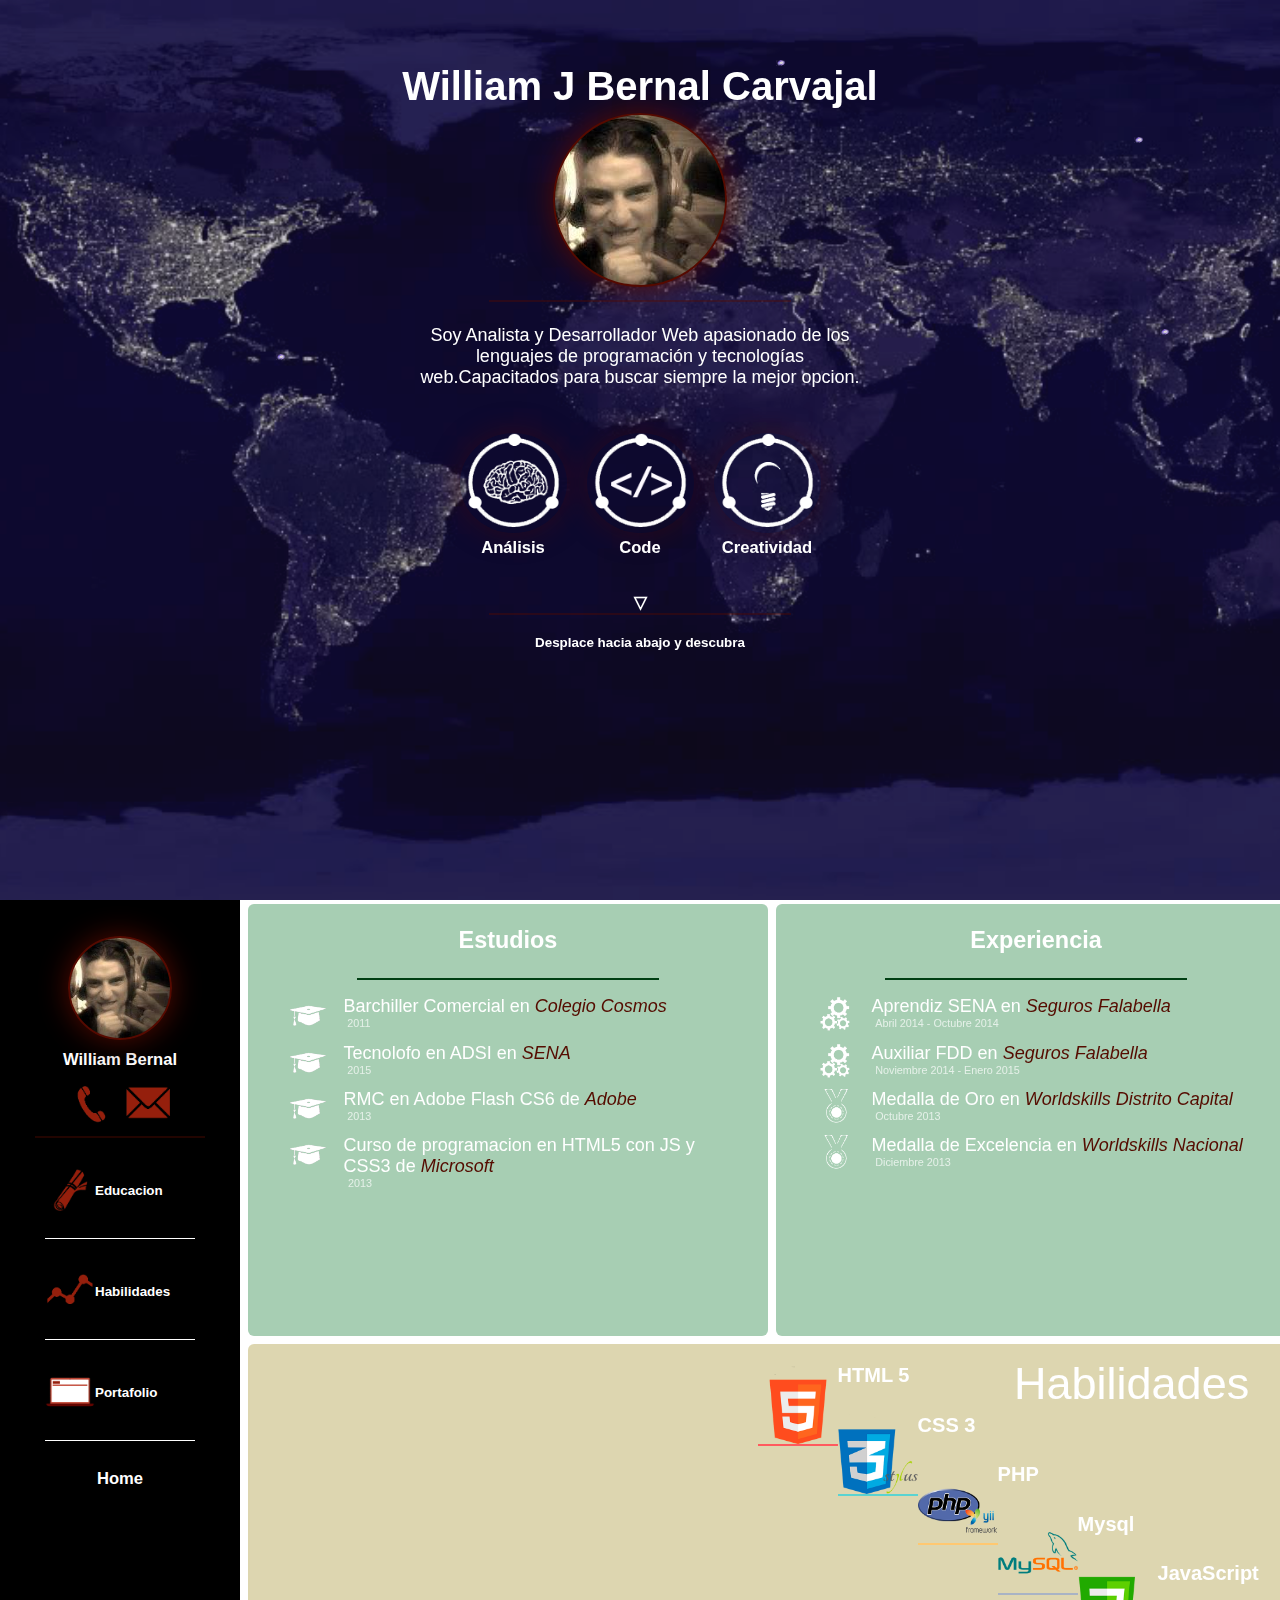
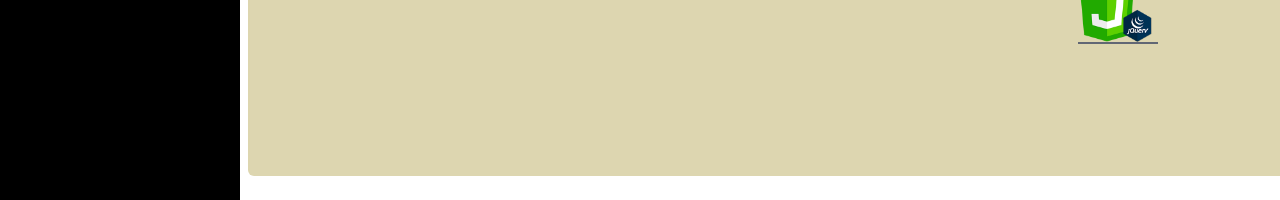
==== index.html @ 77c3a0f3 "correcion" ====
<!doctype html>
<html>
<head>
	<meta charset="utf-8" />
	<title>William J Bernal Carvajal</title>
	<link rel="stylesheet" type="text/css" href="css/stilos.css">
	<script src="http://ajax.googleapis.com/ajax/libs/jquery/1.7.1/jquery.min.js"></script>
	<script src="js/jquery.mousewheel.js"></script>
	<script src="js/jsScroll.js"></script>
	<script src="js/graficas.js"></script>
	
</head>
<body>
	<section class="contenedor">
		<div class="fondoLobby">
			<div class="estrella" style="top: 10%; left: 85%;"></div>
			<div class="estrella" style="top: 23%; left: 18%;"></div>
			<div class="estrella" style="top: -31%; left: 2%;"></div>
			<div class="estrella" style="top: -2%; left: 87%;"></div>
			<div class="estrella" style="top: -43%; left: 57%;"></div>
			<div class="poritos p1"></div>
			<div class="poritos p2"></div>
			<div class="poritos p3"></div>
			<div class="poritos p4"></div>
		</div>
		<div class="contenedorHijo">
			<header>
				<h1>William J Bernal Carvajal</h1>

			</header>
			<section class="lobby">
				<figure class="contenedorImgPersonal" title="Hola!!!"></figure>
				<hr></hr>
				<article class="lema">
					<p>Soy Analista y Desarrollador Web apasionado de los lenguajes de programación y tecnologías web.Capacitados para buscar siempre la mejor opcion. </p>
					<div class="habilities">
						<figure class="imgAnalis imgh" title="Análisis">
							<img src="img/circulo.png">
							<h5>Análisis</h5>
						</figure>

						<figure class="imgCode imgh" title="Code">
							<img src="img/circulo.png">
							<h5>Code</h5>
						</figure>

						<figure class="imgCrear imgh" title="Creatividad">
							<img src="img/circulo.png">
							<h5>Creatividad</h5>
						</figure>
					</div>
				</article>
				<div class="scrollBoton">
					<h5>▽</h5>
					<hr></hr>
					<h6>Desplace hacia abajo y descubra</h6>
				</div>
			</section>
		</div>	
	</section>
	<section class="contenido">
		<div class="scrollx">
			<nav class="menu">
				<div class="imgHome">
					<figure class="imgPerfilHome"></figure>
					<h5>William Bernal</h5>
					<div class="contacto">
						<a class="telefono" title="+57 319 308 1019" href="tel:+573193081019"></a>
						<a class="mail" title="willtf.wb@gmail.com" href="mailto:willtf.wb@gmail.com"></a>
					</div>
				</div>
				<hr></hr>
				<div class="link">
					<div class="links educacion">
						<figure class="imgLinks imgEdu"></figure>
						<h6> Educacion</h6>
					</div>
					<div class="links habilidades">
						<figure class="imgLinks imgHabi"></figure>
						<h6> Habilidades</h6>
					</div>
					<div class="links portafolio">
						<figure class="imgLinks imgPorta"></figure>
						<h6> Portafolio</h6>
					</div>
					<h5 class="Home">Home</h5>
				</div>
				
			</nav>
			<div class="estudios est">
				<h3>Estudios</h3>
				<hr></hr>
				<div class="bach">
					<div class="icon"></div>
					<div class="descripcion">Barchiller Comercial en <span>Colegio Cosmos</span></div><div class="año">2011</div>
				</div>
				<div class="bach">
					<div class="icon"></div>
					<div class="descripcion">Tecnolofo en <label title="Analisis y Desarrollo en Sistemas de Informacion">ADSI </label>en <span>SENA</span></div><div class="año">2015</div>
				</div>
				<div class="bach">
					<div class="icon"></div>
					<div class="descripcion"><label title="Rich Media Communication">RMC </label>en Adobe Flash CS6 de <span>Adobe</span></div><div class="año">2013</div>
				</div>
				<div class="bach">
					<div class="icon"></div>
					<div class="descripcion">Curso de programacion en HTML5 con JS y CSS3 de <span>Microsoft</span><div style="opacity:.7;
	margin-left: 0.4em;font-size: .6em;">2013</div></div>
				</div>
			</div>
			<div class="experiencia est">
				<h3>Experiencia</h3>
				<hr></hr>
				<div class="bach">
					<div class="iconT"></div>
					<div class="descripcion">Aprendiz SENA en <span>Seguros Falabella</span></div><div class="año">Abril 2014 - Octubre 2014 </div>
				</div>
				<div class="bach">
					<div class="iconT"></div>
					<div class="descripcion">Auxiliar FDD en <span>Seguros Falabella</span></div><div class="año">Noviembre 2014 - Enero 2015</div>
				</div>
				<div class="bach">
					<div class="iconM"></div>
					<div class="descripcion">Medalla de Oro en <span>Worldskills Distrito Capital</span></div><div class="año">Octubre 2013</div>
				</div>
				<div class="bach">
					<div class="iconM"></div>
					<div class="descripcion">Medalla de Excelencia en <span>Worldskills Nacional</span></div><div class="año">Diciembre 2013</div>
				</div>
			</div>

			<div class="habi">

				<canvas id="canvas" height="300" width="300" style="margin-top: 0.7em; margin-left: 10%; margin-right: 10%;"></canvas>
				<div class="lenguajes">
					<div class="titulo">Habilidades</div>
						<figure class="imgLeng html"></figure><h4 class="h4html">HTML 5 </h4>
						<figure class="imgLeng css"></figure><h4>CSS 3 </h4>
						<figure class="imgLeng php"></figure><h4>PHP </h4>
						<figure class="imgLeng mysql"></figure><h4>Mysql </h4>
						<figure class="imgLeng js"></figure><h4>JavaScript </h4>
				</div>
			</div>
			
		</div>
	</section>
</body>
</html>
---- css/stilos.css ----
body,html{margin:0;color:#fff;font-family:'Roboto',sans-serif;font-size:20px;width:100%;height:100%;font-style:inherit}header{position:relative;z-index:2;margin-left:15%;margin-right:15%;margin-top:5%;width:70%;display:inline-block;text-align:center}hr{width:300px;margin:0 auto;border:1px solid rgba(85,10,0,0.4)}header h1{margin:0;margin-bottom:.5%}.est{position:relative;width:26em;height:48%;margin:.2em;background:rgba(79,157,103,0.5);-webkit-border-radius:6px;border-radius:6px;float:left;text-align:center;}.est hr{border:1px solid #003f13;margin-bottom:.3em}.icon{width:2em;height:2em;position:relative;float:left;background-image:url("../img/sombrero.png");background-repeat:no-repeat;background-position:center center;-webkit-background-size:cover;-moz-background-size:cover;background-size:cover}.iconT{width:2em;height:2em;position:relative;float:left;background-image:url("../img/tuercas.png");background-repeat:no-repeat;background-position:center center;-webkit-background-size:cover;-moz-background-size:cover;background-size:cover}.iconM{width:2em;height:2em;position:relative;float:left;background-image:url("../img/medalla.png");background-repeat:no-repeat;background-position:center center;-webkit-background-size:cover;-moz-background-size:cover;background-size:cover}.bach{height:2em;margin-left:8%;margin-right:8%;margin-top:2%;width:84%;position:relative;float:left;font-size:.9em}.descripcion{text-align:left;margin-left:3em;}.descripcion fo,.descripcion span{color:#550c00;font-style:italic}.año{opacity:.7;-ms-filter:"progid:DXImageTransform.Microsoft.Alpha(Opacity=70)";filter:alpha(opacity=70);font-size:.6em;position:relative;float:left;margin-left:2em}.habi{position:relative;width:52.4em;height:48%;margin:.2em;background:rgba(170,153,57,0.4);-webkit-border-radius:6px;border-radius:6px;float:left;}.habi canvas{position:relative;float:left}.imgLeng{margin:0;width:4em;height:4em;position:relative;float:left}.titulo{margin-top:.3em;height:56px;width:300px;position:relative;float:right;text-align:center;font-size:45px}transform rotate(-90deg){letter-spacing:0;text-align:center}.html{background-image:url("../img/HTML5.png");background-repeat:no-repeat;background-position:center center;-webkit-background-size:cover;-moz-background-size:cover;background-size:cover;border-bottom:2px solid #ff5a5e;margin-top:1em}.css{background-image:url("../img/css.png");background-repeat:no-repeat;background-position:center center;-webkit-background-size:cover;-moz-background-size:cover;background-size:cover;border-bottom:2px solid #5ad3d1}.js{background-image:url("../img/js.png");background-repeat:no-repeat;background-position:center center;-webkit-background-size:cover;-moz-background-size:cover;background-size:cover;border-bottom:2px solid #616774}.php{background-image:url("../img/php.png");background-repeat:no-repeat;background-position:center center;-webkit-background-size:cover;-moz-background-size:cover;background-size:cover;border-bottom:2px solid #ffc870}.mysql{background-image:url("../img/Mysql.png");background-repeat:no-repeat;background-position:center center;-webkit-background-size:cover;-moz-background-size:cover;background-size:cover;border-bottom:2px solid #a8b3c5}.lenguajes{width:50%;height:100%;position:relative;float:left}.h4html{margin-top:1em}.contenedor{height:100%}.contenido{position:absolute;width:100%;height:100%;overflow-x:scroll;overflow-y:hidden}.contenedorHijo{position:relative;width:100%;height:100%;background:rgba(67,47,117,0.2)}.contenedorImgPersonal:hover{-webkit-animation-name:animImgPerfil;-moz-animation-name:animImgPerfil;-o-animation-name:animImgPerfil;-ms-animation-name:animImgPerfil;animation-name:animImgPerfil;-webkit-animation-duration:.75s;-moz-animation-duration:.75s;-o-animation-duration:.75s;-ms-animation-duration:.75s;animation-duration:.75s;-webkit-animation-timing-function:linear;-moz-animation-timing-function:linear;-o-animation-timing-function:linear;-ms-animation-timing-function:linear;animation-timing-function:linear;-webkit-animation-iteration-count:1;-moz-animation-iteration-count:1;-o-animation-iteration-count:1;-ms-animation-iteration-count:1;animation-iteration-count:1}.contenedorImgPersonal{width:170px;height:170px;margin:0 auto;margin-bottom:1%;border:2px solid #550a00;-webkit-border-radius:50%;border-radius:50%;-webkit-box-shadow:0 0 30px #550a00;box-shadow:0 0 30px #550a00;background-image:url("../img/imgper.jpg")}.contacto{margin-left:20%;margin-right:20%;margin-top:.4em;height:2.5em;text-align:center}.telefono{width:2.5em;height:2.5em;margin:0;display:inline-block;background-image:url("../img/telefono2.png");background-repeat:no-repeat;background-position:center center;-webkit-background-size:cover;-moz-background-size:cover;background-size:cover;-webkit-transition:background-image 3s;-moz-transition:background-image 3s;-o-transition:background-image 3s;-ms-transition:background-image 3s;transition:background-image 3s;}.telefono:hover{cursor:pointer;background-image:url("../img/telefono3.png")}.mail{width:2.5em;height:2.5em;margin:0;display:inline-block;background-image:url("../img/correo2.png");background-repeat:no-repeat;background-position:center center;-webkit-background-size:cover;-moz-background-size:cover;background-size:cover;-webkit-transition:background-image 3s;-moz-transition:background-image 3s;-o-transition:background-image 3s;-ms-transition:background-image 3s;transition:background-image 3s;}.mail:hover{cursor:pointer;background-image:url("../img/correo.png")}.lema{width:90%;margin:0 auto;}.lema p{width:40%;margin:0 auto;margin-top:2%;text-align:center;font-size:.9em}.lobby{z-index:1;position:relative;height:84%;width:100%}.link{width:100%;position:relative;height:15em}.links{width:7.5em;margin:0 auto;height:5em;border-bottom:1px solid;-webkit-transition:all 0.16s;-moz-transition:all 0.16s;-o-transition:all 0.16s;-ms-transition:all 0.16s;transition:all 0.16s;}.links:hover{cursor:pointer}.links h6{margin:0;width:100px;margin-top:3.35em;position:relative;float:left}.imgLinks{margin:0;margin-top:1.35em;width:2.5em;height:2.5em;position:relative;float:left;-webkit-transition:all 2s;-moz-transition:all 2s;-o-transition:all 2s;-ms-transition:all 2s;transition:all 2s}.educacion:hover{-webkit-transform:scale(1.1) rotate(4deg);-moz-transform:scale(1.1) rotate(4deg);-o-transform:scale(1.1) rotate(4deg);-ms-transform:scale(1.1) rotate(4deg);transform:scale(1.1) rotate(4deg);border-bottom:1px solid #550a00;}.educacion:hover .imgEdu{background-image:url("../img/diploma.png")}.habilidades:hover{-webkit-transform:scale(1.1) rotate(4deg);-moz-transform:scale(1.1) rotate(4deg);-o-transform:scale(1.1) rotate(4deg);-ms-transform:scale(1.1) rotate(4deg);transform:scale(1.1) rotate(4deg);border-bottom:1px solid #550a00;}.habilidades:hover .imgHabi{background-image:url("../img/habilidad.png")}.portafolio:hover{border-bottom:1px solid #550a00;}.portafolio:hover .imgPorta{-webkit-animation-name:aminationPorta;-moz-animation-name:aminationPorta;-o-animation-name:aminationPorta;-ms-animation-name:aminationPorta;animation-name:aminationPorta;-webkit-animation-duration:2s;-moz-animation-duration:2s;-o-animation-duration:2s;-ms-animation-duration:2s;animation-duration:2s;-webkit-animation-timing-function:linear;-moz-animation-timing-function:linear;-o-animation-timing-function:linear;-ms-animation-timing-function:linear;animation-timing-function:linear;-webkit-animation-iteration-count:infinite;-moz-animation-iteration-count:infinite;-o-animation-iteration-count:infinite;-ms-animation-iteration-count:infinite;animation-iteration-count:infinite}.imgEdu{background-image:url("../img/diploma2.png");background-repeat:no-repeat;background-position:center center;-webkit-background-size:cover;-moz-background-size:cover;background-size:cover}.imgHabi{background-image:url("../img/habilidad2.png");background-repeat:no-repeat;background-position:center center;-webkit-background-size:cover;-moz-background-size:cover;background-size:cover}.imgPorta{background-image:url("../img/portafolio1.png");background-repeat:no-repeat;background-position:center center;-webkit-background-size:cover;-moz-background-size:cover;background-size:cover}.fondoLobby{width:100%;height:100%;position:fixed;background-image:url("../img/fondo4.jpg");background-repeat:no-repeat;background-position:center center;-webkit-background-size:cover;-moz-background-size:cover;background-size:cover;background-attachment:fixed}.imgh{width:107px;height:100px;position:relative;float:left;margin:10px;-webkit-border-radius:50%;border-radius:50%;-webkit-box-shadow:0 0 30px rgba(85,10,0,0.4);box-shadow:0 0 30px rgba(85,10,0,0.4);}.imgh img{width:100%;height:100%;}.imgh img:hover{-webkit-animation-name:amination;-moz-animation-name:amination;-o-animation-name:amination;-ms-animation-name:amination;animation-name:amination;-webkit-animation-duration:3s;-moz-animation-duration:3s;-o-animation-duration:3s;-ms-animation-duration:3s;animation-duration:3s;-webkit-animation-timing-function:linear;-moz-animation-timing-function:linear;-o-animation-timing-function:linear;-ms-animation-timing-function:linear;animation-timing-function:linear;-webkit-animation-iteration-count:infinite;-moz-animation-iteration-count:infinite;-o-animation-iteration-count:infinite;-ms-animation-iteration-count:infinite;animation-iteration-count:infinite}.imgh h5{margin:0;text-align:center}.imgAnalis{background-image:url("../img/habiAnalisis.png");background-repeat:no-repeat;background-position:center center;-webkit-background-size:cover;-moz-background-size:cover;background-size:cover}.imgCode{background-image:url("../img/habiCode.png");background-repeat:no-repeat;background-position:center center;-webkit-background-size:cover;-moz-background-size:cover;background-size:cover}.imgCrear{background-image:url("../img/habiCrea.png");background-repeat:no-repeat;background-position:center center;-webkit-background-size:cover;-moz-background-size:cover;background-size:cover}.scrollBoton{margin-top:2em;text-align:center;height:4em;}.scrollBoton h5{margin:0 auto;}.scrollBoton h5:hover{-webkit-animation-name:animaScrollFle;-moz-animation-name:animaScrollFle;-o-animation-name:animaScrollFle;-ms-animation-name:animaScrollFle;animation-name:animaScrollFle;-webkit-animation-duration:2s;-moz-animation-duration:2s;-o-animation-duration:2s;-ms-animation-duration:2s;animation-duration:2s;-webkit-animation-timing-function:linear;-moz-animation-timing-function:linear;-o-animation-timing-function:linear;-ms-animation-timing-function:linear;animation-timing-function:linear;-webkit-animation-iteration-count:1;-moz-animation-iteration-count:1;-o-animation-iteration-count:1;-ms-animation-iteration-count:1;animation-iteration-count:1}.scrollBoton h6{margin:0;margin-top:20px}.scrollBoton:hover{cursor:pointer}.habilities{width:381px;height:6.5em;margin:0 auto;margin-top:3%}.estrella{width:100px;height:100px;background-image:url("../img/estrella.png");background-repeat:no-repeat;background-position:center center;-webkit-background-size:cover;-moz-background-size:cover;background-size:cover;-webkit-animation-name:imaEstre;-moz-animation-name:imaEstre;-o-animation-name:imaEstre;-ms-animation-name:imaEstre;animation-name:imaEstre;-webkit-animation-duration:5s;-moz-animation-duration:5s;-o-animation-duration:5s;-ms-animation-duration:5s;animation-duration:5s;-webkit-animation-timing-function:linear;-moz-animation-timing-function:linear;-o-animation-timing-function:linear;-ms-animation-timing-function:linear;animation-timing-function:linear;-webkit-animation-iteration-count:infinite;-moz-animation-iteration-count:infinite;-o-animation-iteration-count:infinite;-ms-animation-iteration-count:infinite;animation-iteration-count:infinite;position:relative}.poritos{width:10px;height:10px;top:-66%;left:10%;background-image:url("../img/poritos.png");background-repeat:no-repeat;background-position:center center;-webkit-background-size:cover;-moz-background-size:cover;background-size:cover;position:relative;opacity:.5;-ms-filter:"progid:DXImageTransform.Microsoft.Alpha(Opacity=50)";filter:alpha(opacity=50)}.p1{-webkit-animation-name:poro1;-moz-animation-name:poro1;-o-animation-name:poro1;-ms-animation-name:poro1;animation-name:poro1;-webkit-animation-duration:50s;-moz-animation-duration:50s;-o-animation-duration:50s;-ms-animation-duration:50s;animation-duration:50s;-webkit-animation-timing-function:linear;-moz-animation-timing-function:linear;-o-animation-timing-function:linear;-ms-animation-timing-function:linear;animation-timing-function:linear;-webkit-animation-iteration-count:infinite;-moz-animation-iteration-count:infinite;-o-animation-iteration-count:infinite;-ms-animation-iteration-count:infinite;animation-iteration-count:infinite}.p2{-webkit-animation-name:poro2;-moz-animation-name:poro2;-o-animation-name:poro2;-ms-animation-name:poro2;animation-name:poro2;-webkit-animation-duration:50s;-moz-animation-duration:50s;-o-animation-duration:50s;-ms-animation-duration:50s;animation-duration:50s;-webkit-animation-timing-function:linear;-moz-animation-timing-function:linear;-o-animation-timing-function:linear;-ms-animation-timing-function:linear;animation-timing-function:linear;-webkit-animation-iteration-count:infinite;-moz-animation-iteration-count:infinite;-o-animation-iteration-count:infinite;-ms-animation-iteration-count:infinite;animation-iteration-count:infinite}.p3{-webkit-animation-name:poro3;-moz-animation-name:poro3;-o-animation-name:poro3;-ms-animation-name:poro3;animation-name:poro3;-webkit-animation-duration:50s;-moz-animation-duration:50s;-o-animation-duration:50s;-ms-animation-duration:50s;animation-duration:50s;-webkit-animation-timing-function:linear;-moz-animation-timing-function:linear;-o-animation-timing-function:linear;-ms-animation-timing-function:linear;animation-timing-function:linear;-webkit-animation-iteration-count:infinite;-moz-animation-iteration-count:infinite;-o-animation-iteration-count:infinite;-ms-animation-iteration-count:infinite;animation-iteration-count:infinite}.p4{-webkit-animation-name:poro4;-moz-animation-name:poro4;-o-animation-name:poro4;-ms-animation-name:poro4;animation-name:poro4;-webkit-animation-duration:50s;-moz-animation-duration:50s;-o-animation-duration:50s;-ms-animation-duration:50s;animation-duration:50s;-webkit-animation-timing-function:linear;-moz-animation-timing-function:linear;-o-animation-timing-function:linear;-ms-animation-timing-function:linear;animation-timing-function:linear;-webkit-animation-iteration-count:infinite;-moz-animation-iteration-count:infinite;-o-animation-iteration-count:infinite;-ms-animation-iteration-count:infinite;animation-iteration-count:infinite}.scrollx{width:1870px;height:100%}.contenido::-webkit-scrollbar{height:5px}::-webkit-scrollbar{width:5px;background-color:#f5f5f5}::-webkit-scrollbar-track{-webkit-box-shadow:inset 0 0 6px rgba(0,0,0,0.3);box-shadow:inset 0 0 6px rgba(0,0,0,0.3);-webkit-border-radius:10px;border-radius:10px;background-color:none}::-webkit-scrollbar-thumb{-webkit-border-radius:10px;border-radius:10px;-webkit-box-shadow:inset 0 0 6px rgba(0,0,0,0.3);box-shadow:inset 0 0 6px rgba(0,0,0,0.3);background-color:#808080}.menu{position:relative;float:left;width:12em;height:100%;background:#000;margin-right:.2em;}.menu hr{width:70%}.Home{text-align:center;bottom:0;}.Home:hover{cursor:pointer}.imgHome{margin:0 auto;text-align:center;width:100%;height:10em;position:relative;}.imgHome h5{margin:0;margin-top:4%}.imgPerfilHome{width:100px;height:100px;margin:0 auto;margin-bottom:1%;border:2px solid #550a00;-webkit-border-radius:50%;border-radius:50%;-webkit-box-shadow:0 0 30px #550a00;box-shadow:0 0 30px #550a00;background-image:url("../img/imgper.jpg");background-repeat:no-repeat;background-position:center center;-webkit-background-size:cover;-moz-background-size:cover;background-size:cover;margin-top:15%;position:relative;}.imgPerfilHome:hover{-webkit-animation-name:animImgPerfil;-moz-animation-name:animImgPerfil;-o-animation-name:animImgPerfil;-ms-animation-name:animImgPerfil;animation-name:animImgPerfil;-webkit-animation-duration:.75s;-moz-animation-duration:.75s;-o-animation-duration:.75s;-ms-animation-duration:.75s;animation-duration:.75s;-webkit-animation-timing-function:linear;-moz-animation-timing-function:linear;-o-animation-timing-function:linear;-ms-animation-timing-function:linear;animation-timing-function:linear;-webkit-animation-iteration-count:1;-moz-animation-iteration-count:1;-o-animation-iteration-count:1;-ms-animation-iteration-count:1;animation-iteration-count:1}@-moz-keyframes aminationPorta{0%{background-image:url("../img/portafolio1.png")}25%{background-image:url("../img/portafolio2.png")}50%{background-image:url("../img/portafolio3.png")}75%{background-image:url("../img/portafolio4.png")}100%{background-image:url("../img/portafolio1.png")}}@-webkit-keyframes aminationPorta{0%{background-image:url("../img/portafolio1.png")}25%{background-image:url("../img/portafolio2.png")}50%{background-image:url("../img/portafolio3.png")}75%{background-image:url("../img/portafolio4.png")}100%{background-image:url("../img/portafolio1.png")}}@-o-keyframes aminationPorta{0%{background-image:url("../img/portafolio1.png")}25%{background-image:url("../img/portafolio2.png")}50%{background-image:url("../img/portafolio3.png")}75%{background-image:url("../img/portafolio4.png")}100%{background-image:url("../img/portafolio1.png")}}@keyframes aminationPorta{0%{background-image:url("../img/portafolio1.png")}25%{background-image:url("../img/portafolio2.png")}50%{background-image:url("../img/portafolio3.png")}75%{background-image:url("../img/portafolio4.png")}100%{background-image:url("../img/portafolio1.png")}}@-moz-keyframes animaScrollFle{10%{-webkit-transform:translateY(3px) rotate(2deg);-moz-transform:translateY(3px) rotate(2deg);-o-transform:translateY(3px) rotate(2deg);-ms-transform:translateY(3px) rotate(2deg);transform:translateY(3px) rotate(2deg)}20%{-webkit-transform:translateY(-3px) rotate(-2deg);-moz-transform:translateY(-3px) rotate(-2deg);-o-transform:translateY(-3px) rotate(-2deg);-ms-transform:translateY(-3px) rotate(-2deg);transform:translateY(-3px) rotate(-2deg)}30%{-webkit-transform:translateY(3px) rotate(2deg);-moz-transform:translateY(3px) rotate(2deg);-o-transform:translateY(3px) rotate(2deg);-ms-transform:translateY(3px) rotate(2deg);transform:translateY(3px) rotate(2deg)}40%{-webkit-transform:translateY(-3px) rotate(-2deg);-moz-transform:translateY(-3px) rotate(-2deg);-o-transform:translateY(-3px) rotate(-2deg);-ms-transform:translateY(-3px) rotate(-2deg);transform:translateY(-3px) rotate(-2deg)}50%{-webkit-transform:translateY(2px) rotate(1deg);-moz-transform:translateY(2px) rotate(1deg);-o-transform:translateY(2px) rotate(1deg);-ms-transform:translateY(2px) rotate(1deg);transform:translateY(2px) rotate(1deg)}60%{-webkit-transform:translateY(-2px) rotate(-1deg);-moz-transform:translateY(-2px) rotate(-1deg);-o-transform:translateY(-2px) rotate(-1deg);-ms-transform:translateY(-2px) rotate(-1deg);transform:translateY(-2px) rotate(-1deg)}70%{-webkit-transform:translateY(2px) rotate(1deg);-moz-transform:translateY(2px) rotate(1deg);-o-transform:translateY(2px) rotate(1deg);-ms-transform:translateY(2px) rotate(1deg);transform:translateY(2px) rotate(1deg)}80%{-webkit-transform:translateY(-2px) rotate(-1deg);-moz-transform:translateY(-2px) rotate(-1deg);-o-transform:translateY(-2px) rotate(-1deg);-ms-transform:translateY(-2px) rotate(-1deg);transform:translateY(-2px) rotate(-1deg)}90%{-webkit-transform:translateY(1px) rotate(0);-moz-transform:translateY(1px) rotate(0);-o-transform:translateY(1px) rotate(0);-ms-transform:translateY(1px) rotate(0);transform:translateY(1px) rotate(0)}100%{-webkit-transform:translateY(-1px) rotate(0);-moz-transform:translateY(-1px) rotate(0);-o-transform:translateY(-1px) rotate(0);-ms-transform:translateY(-1px) rotate(0);transform:translateY(-1px) rotate(0)}}@-webkit-keyframes animaScrollFle{10%{-webkit-transform:translateY(3px) rotate(2deg);-moz-transform:translateY(3px) rotate(2deg);-o-transform:translateY(3px) rotate(2deg);-ms-transform:translateY(3px) rotate(2deg);transform:translateY(3px) rotate(2deg)}20%{-webkit-transform:translateY(-3px) rotate(-2deg);-moz-transform:translateY(-3px) rotate(-2deg);-o-transform:translateY(-3px) rotate(-2deg);-ms-transform:translateY(-3px) rotate(-2deg);transform:translateY(-3px) rotate(-2deg)}30%{-webkit-transform:translateY(3px) rotate(2deg);-moz-transform:translateY(3px) rotate(2deg);-o-transform:translateY(3px) rotate(2deg);-ms-transform:translateY(3px) rotate(2deg);transform:translateY(3px) rotate(2deg)}40%{-webkit-transform:translateY(-3px) rotate(-2deg);-moz-transform:translateY(-3px) rotate(-2deg);-o-transform:translateY(-3px) rotate(-2deg);-ms-transform:translateY(-3px) rotate(-2deg);transform:translateY(-3px) rotate(-2deg)}50%{-webkit-transform:translateY(2px) rotate(1deg);-moz-transform:translateY(2px) rotate(1deg);-o-transform:translateY(2px) rotate(1deg);-ms-transform:translateY(2px) rotate(1deg);transform:translateY(2px) rotate(1deg)}60%{-webkit-transform:translateY(-2px) rotate(-1deg);-moz-transform:translateY(-2px) rotate(-1deg);-o-transform:translateY(-2px) rotate(-1deg);-ms-transform:translateY(-2px) rotate(-1deg);transform:translateY(-2px) rotate(-1deg)}70%{-webkit-transform:translateY(2px) rotate(1deg);-moz-transform:translateY(2px) rotate(1deg);-o-transform:translateY(2px) rotate(1deg);-ms-transform:translateY(2px) rotate(1deg);transform:translateY(2px) rotate(1deg)}80%{-webkit-transform:translateY(-2px) rotate(-1deg);-moz-transform:translateY(-2px) rotate(-1deg);-o-transform:translateY(-2px) rotate(-1deg);-ms-transform:translateY(-2px) rotate(-1deg);transform:translateY(-2px) rotate(-1deg)}90%{-webkit-transform:translateY(1px) rotate(0);-moz-transform:translateY(1px) rotate(0);-o-transform:translateY(1px) rotate(0);-ms-transform:translateY(1px) rotate(0);transform:translateY(1px) rotate(0)}100%{-webkit-transform:translateY(-1px) rotate(0);-moz-transform:translateY(-1px) rotate(0);-o-transform:translateY(-1px) rotate(0);-ms-transform:translateY(-1px) rotate(0);transform:translateY(-1px) rotate(0)}}@-o-keyframes animaScrollFle{10%{-webkit-transform:translateY(3px) rotate(2deg);-moz-transform:translateY(3px) rotate(2deg);-o-transform:translateY(3px) rotate(2deg);-ms-transform:translateY(3px) rotate(2deg);transform:translateY(3px) rotate(2deg)}20%{-webkit-transform:translateY(-3px) rotate(-2deg);-moz-transform:translateY(-3px) rotate(-2deg);-o-transform:translateY(-3px) rotate(-2deg);-ms-transform:translateY(-3px) rotate(-2deg);transform:translateY(-3px) rotate(-2deg)}30%{-webkit-transform:translateY(3px) rotate(2deg);-moz-transform:translateY(3px) rotate(2deg);-o-transform:translateY(3px) rotate(2deg);-ms-transform:translateY(3px) rotate(2deg);transform:translateY(3px) rotate(2deg)}40%{-webkit-transform:translateY(-3px) rotate(-2deg);-moz-transform:translateY(-3px) rotate(-2deg);-o-transform:translateY(-3px) rotate(-2deg);-ms-transform:translateY(-3px) rotate(-2deg);transform:translateY(-3px) rotate(-2deg)}50%{-webkit-transform:translateY(2px) rotate(1deg);-moz-transform:translateY(2px) rotate(1deg);-o-transform:translateY(2px) rotate(1deg);-ms-transform:translateY(2px) rotate(1deg);transform:translateY(2px) rotate(1deg)}60%{-webkit-transform:translateY(-2px) rotate(-1deg);-moz-transform:translateY(-2px) rotate(-1deg);-o-transform:translateY(-2px) rotate(-1deg);-ms-transform:translateY(-2px) rotate(-1deg);transform:translateY(-2px) rotate(-1deg)}70%{-webkit-transform:translateY(2px) rotate(1deg);-moz-transform:translateY(2px) rotate(1deg);-o-transform:translateY(2px) rotate(1deg);-ms-transform:translateY(2px) rotate(1deg);transform:translateY(2px) rotate(1deg)}80%{-webkit-transform:translateY(-2px) rotate(-1deg);-moz-transform:translateY(-2px) rotate(-1deg);-o-transform:translateY(-2px) rotate(-1deg);-ms-transform:translateY(-2px) rotate(-1deg);transform:translateY(-2px) rotate(-1deg)}90%{-webkit-transform:translateY(1px) rotate(0);-moz-transform:translateY(1px) rotate(0);-o-transform:translateY(1px) rotate(0);-ms-transform:translateY(1px) rotate(0);transform:translateY(1px) rotate(0)}100%{-webkit-transform:translateY(-1px) rotate(0);-moz-transform:translateY(-1px) rotate(0);-o-transform:translateY(-1px) rotate(0);-ms-transform:translateY(-1px) rotate(0);transform:translateY(-1px) rotate(0)}}@keyframes animaScrollFle{10%{-webkit-transform:translateY(3px) rotate(2deg);-moz-transform:translateY(3px) rotate(2deg);-o-transform:translateY(3px) rotate(2deg);-ms-transform:translateY(3px) rotate(2deg);transform:translateY(3px) rotate(2deg)}20%{-webkit-transform:translateY(-3px) rotate(-2deg);-moz-transform:translateY(-3px) rotate(-2deg);-o-transform:translateY(-3px) rotate(-2deg);-ms-transform:translateY(-3px) rotate(-2deg);transform:translateY(-3px) rotate(-2deg)}30%{-webkit-transform:translateY(3px) rotate(2deg);-moz-transform:translateY(3px) rotate(2deg);-o-transform:translateY(3px) rotate(2deg);-ms-transform:translateY(3px) rotate(2deg);transform:translateY(3px) rotate(2deg)}40%{-webkit-transform:translateY(-3px) rotate(-2deg);-moz-transform:translateY(-3px) rotate(-2deg);-o-transform:translateY(-3px) rotate(-2deg);-ms-transform:translateY(-3px) rotate(-2deg);transform:translateY(-3px) rotate(-2deg)}50%{-webkit-transform:translateY(2px) rotate(1deg);-moz-transform:translateY(2px) rotate(1deg);-o-transform:translateY(2px) rotate(1deg);-ms-transform:translateY(2px) rotate(1deg);transform:translateY(2px) rotate(1deg)}60%{-webkit-transform:translateY(-2px) rotate(-1deg);-moz-transform:translateY(-2px) rotate(-1deg);-o-transform:translateY(-2px) rotate(-1deg);-ms-transform:translateY(-2px) rotate(-1deg);transform:translateY(-2px) rotate(-1deg)}70%{-webkit-transform:translateY(2px) rotate(1deg);-moz-transform:translateY(2px) rotate(1deg);-o-transform:translateY(2px) rotate(1deg);-ms-transform:translateY(2px) rotate(1deg);transform:translateY(2px) rotate(1deg)}80%{-webkit-transform:translateY(-2px) rotate(-1deg);-moz-transform:translateY(-2px) rotate(-1deg);-o-transform:translateY(-2px) rotate(-1deg);-ms-transform:translateY(-2px) rotate(-1deg);transform:translateY(-2px) rotate(-1deg)}90%{-webkit-transform:translateY(1px) rotate(0);-moz-transform:translateY(1px) rotate(0);-o-transform:translateY(1px) rotate(0);-ms-transform:translateY(1px) rotate(0);transform:translateY(1px) rotate(0)}100%{-webkit-transform:translateY(-1px) rotate(0);-moz-transform:translateY(-1px) rotate(0);-o-transform:translateY(-1px) rotate(0);-ms-transform:translateY(-1px) rotate(0);transform:translateY(-1px) rotate(0)}}@-moz-keyframes animImgPerfil{10%{-webkit-transform:translateX(3px) rotate(2deg);-moz-transform:translateX(3px) rotate(2deg);-o-transform:translateX(3px) rotate(2deg);-ms-transform:translateX(3px) rotate(2deg);transform:translateX(3px) rotate(2deg)}20%{-webkit-transform:translateX(-3px) rotate(-2deg);-moz-transform:translateX(-3px) rotate(-2deg);-o-transform:translateX(-3px) rotate(-2deg);-ms-transform:translateX(-3px) rotate(-2deg);transform:translateX(-3px) rotate(-2deg)}30%{-webkit-transform:translateX(3px) rotate(2deg);-moz-transform:translateX(3px) rotate(2deg);-o-transform:translateX(3px) rotate(2deg);-ms-transform:translateX(3px) rotate(2deg);transform:translateX(3px) rotate(2deg)}40%{-webkit-transform:translateX(-3px) rotate(-2deg);-moz-transform:translateX(-3px) rotate(-2deg);-o-transform:translateX(-3px) rotate(-2deg);-ms-transform:translateX(-3px) rotate(-2deg);transform:translateX(-3px) rotate(-2deg)}50%{-webkit-transform:translateX(2px) rotate(1deg);-moz-transform:translateX(2px) rotate(1deg);-o-transform:translateX(2px) rotate(1deg);-ms-transform:translateX(2px) rotate(1deg);transform:translateX(2px) rotate(1deg)}60%{-webkit-transform:translateX(-2px) rotate(-1deg);-moz-transform:translateX(-2px) rotate(-1deg);-o-transform:translateX(-2px) rotate(-1deg);-ms-transform:translateX(-2px) rotate(-1deg);transform:translateX(-2px) rotate(-1deg)}70%{-webkit-transform:translateX(2px) rotate(1deg);-moz-transform:translateX(2px) rotate(1deg);-o-transform:translateX(2px) rotate(1deg);-ms-transform:translateX(2px) rotate(1deg);transform:translateX(2px) rotate(1deg)}80%{-webkit-transform:translateX(-2px) rotate(-1deg);-moz-transform:translateX(-2px) rotate(-1deg);-o-transform:translateX(-2px) rotate(-1deg);-ms-transform:translateX(-2px) rotate(-1deg);transform:translateX(-2px) rotate(-1deg)}90%{-webkit-transform:translateX(1px) rotate(0);-moz-transform:translateX(1px) rotate(0);-o-transform:translateX(1px) rotate(0);-ms-transform:translateX(1px) rotate(0);transform:translateX(1px) rotate(0)}100%{-webkit-transform:translateX(-1px) rotate(0);-moz-transform:translateX(-1px) rotate(0);-o-transform:translateX(-1px) rotate(0);-ms-transform:translateX(-1px) rotate(0);transform:translateX(-1px) rotate(0)}}@-webkit-keyframes animImgPerfil{10%{-webkit-transform:translateX(3px) rotate(2deg);-moz-transform:translateX(3px) rotate(2deg);-o-transform:translateX(3px) rotate(2deg);-ms-transform:translateX(3px) rotate(2deg);transform:translateX(3px) rotate(2deg)}20%{-webkit-transform:translateX(-3px) rotate(-2deg);-moz-transform:translateX(-3px) rotate(-2deg);-o-transform:translateX(-3px) rotate(-2deg);-ms-transform:translateX(-3px) rotate(-2deg);transform:translateX(-3px) rotate(-2deg)}30%{-webkit-transform:translateX(3px) rotate(2deg);-moz-transform:translateX(3px) rotate(2deg);-o-transform:translateX(3px) rotate(2deg);-ms-transform:translateX(3px) rotate(2deg);transform:translateX(3px) rotate(2deg)}40%{-webkit-transform:translateX(-3px) rotate(-2deg);-moz-transform:translateX(-3px) rotate(-2deg);-o-transform:translateX(-3px) rotate(-2deg);-ms-transform:translateX(-3px) rotate(-2deg);transform:translateX(-3px) rotate(-2deg)}50%{-webkit-transform:translateX(2px) rotate(1deg);-moz-transform:translateX(2px) rotate(1deg);-o-transform:translateX(2px) rotate(1deg);-ms-transform:translateX(2px) rotate(1deg);transform:translateX(2px) rotate(1deg)}60%{-webkit-transform:translateX(-2px) rotate(-1deg);-moz-transform:translateX(-2px) rotate(-1deg);-o-transform:translateX(-2px) rotate(-1deg);-ms-transform:translateX(-2px) rotate(-1deg);transform:translateX(-2px) rotate(-1deg)}70%{-webkit-transform:translateX(2px) rotate(1deg);-moz-transform:translateX(2px) rotate(1deg);-o-transform:translateX(2px) rotate(1deg);-ms-transform:translateX(2px) rotate(1deg);transform:translateX(2px) rotate(1deg)}80%{-webkit-transform:translateX(-2px) rotate(-1deg);-moz-transform:translateX(-2px) rotate(-1deg);-o-transform:translateX(-2px) rotate(-1deg);-ms-transform:translateX(-2px) rotate(-1deg);transform:translateX(-2px) rotate(-1deg)}90%{-webkit-transform:translateX(1px) rotate(0);-moz-transform:translateX(1px) rotate(0);-o-transform:translateX(1px) rotate(0);-ms-transform:translateX(1px) rotate(0);transform:translateX(1px) rotate(0)}100%{-webkit-transform:translateX(-1px) rotate(0);-moz-transform:translateX(-1px) rotate(0);-o-transform:translateX(-1px) rotate(0);-ms-transform:translateX(-1px) rotate(0);transform:translateX(-1px) rotate(0)}}@-o-keyframes animImgPerfil{10%{-webkit-transform:translateX(3px) rotate(2deg);-moz-transform:translateX(3px) rotate(2deg);-o-transform:translateX(3px) rotate(2deg);-ms-transform:translateX(3px) rotate(2deg);transform:translateX(3px) rotate(2deg)}20%{-webkit-transform:translateX(-3px) rotate(-2deg);-moz-transform:translateX(-3px) rotate(-2deg);-o-transform:translateX(-3px) rotate(-2deg);-ms-transform:translateX(-3px) rotate(-2deg);transform:translateX(-3px) rotate(-2deg)}30%{-webkit-transform:translateX(3px) rotate(2deg);-moz-transform:translateX(3px) rotate(2deg);-o-transform:translateX(3px) rotate(2deg);-ms-transform:translateX(3px) rotate(2deg);transform:translateX(3px) rotate(2deg)}40%{-webkit-transform:translateX(-3px) rotate(-2deg);-moz-transform:translateX(-3px) rotate(-2deg);-o-transform:translateX(-3px) rotate(-2deg);-ms-transform:translateX(-3px) rotate(-2deg);transform:translateX(-3px) rotate(-2deg)}50%{-webkit-transform:translateX(2px) rotate(1deg);-moz-transform:translateX(2px) rotate(1deg);-o-transform:translateX(2px) rotate(1deg);-ms-transform:translateX(2px) rotate(1deg);transform:translateX(2px) rotate(1deg)}60%{-webkit-transform:translateX(-2px) rotate(-1deg);-moz-transform:translateX(-2px) rotate(-1deg);-o-transform:translateX(-2px) rotate(-1deg);-ms-transform:translateX(-2px) rotate(-1deg);transform:translateX(-2px) rotate(-1deg)}70%{-webkit-transform:translateX(2px) rotate(1deg);-moz-transform:translateX(2px) rotate(1deg);-o-transform:translateX(2px) rotate(1deg);-ms-transform:translateX(2px) rotate(1deg);transform:translateX(2px) rotate(1deg)}80%{-webkit-transform:translateX(-2px) rotate(-1deg);-moz-transform:translateX(-2px) rotate(-1deg);-o-transform:translateX(-2px) rotate(-1deg);-ms-transform:translateX(-2px) rotate(-1deg);transform:translateX(-2px) rotate(-1deg)}90%{-webkit-transform:translateX(1px) rotate(0);-moz-transform:translateX(1px) rotate(0);-o-transform:translateX(1px) rotate(0);-ms-transform:translateX(1px) rotate(0);transform:translateX(1px) rotate(0)}100%{-webkit-transform:translateX(-1px) rotate(0);-moz-transform:translateX(-1px) rotate(0);-o-transform:translateX(-1px) rotate(0);-ms-transform:translateX(-1px) rotate(0);transform:translateX(-1px) rotate(0)}}@keyframes animImgPerfil{10%{-webkit-transform:translateX(3px) rotate(2deg);-moz-transform:translateX(3px) rotate(2deg);-o-transform:translateX(3px) rotate(2deg);-ms-transform:translateX(3px) rotate(2deg);transform:translateX(3px) rotate(2deg)}20%{-webkit-transform:translateX(-3px) rotate(-2deg);-moz-transform:translateX(-3px) rotate(-2deg);-o-transform:translateX(-3px) rotate(-2deg);-ms-transform:translateX(-3px) rotate(-2deg);transform:translateX(-3px) rotate(-2deg)}30%{-webkit-transform:translateX(3px) rotate(2deg);-moz-transform:translateX(3px) rotate(2deg);-o-transform:translateX(3px) rotate(2deg);-ms-transform:translateX(3px) rotate(2deg);transform:translateX(3px) rotate(2deg)}40%{-webkit-transform:translateX(-3px) rotate(-2deg);-moz-transform:translateX(-3px) rotate(-2deg);-o-transform:translateX(-3px) rotate(-2deg);-ms-transform:translateX(-3px) rotate(-2deg);transform:translateX(-3px) rotate(-2deg)}50%{-webkit-transform:translateX(2px) rotate(1deg);-moz-transform:translateX(2px) rotate(1deg);-o-transform:translateX(2px) rotate(1deg);-ms-transform:translateX(2px) rotate(1deg);transform:translateX(2px) rotate(1deg)}60%{-webkit-transform:translateX(-2px) rotate(-1deg);-moz-transform:translateX(-2px) rotate(-1deg);-o-transform:translateX(-2px) rotate(-1deg);-ms-transform:translateX(-2px) rotate(-1deg);transform:translateX(-2px) rotate(-1deg)}70%{-webkit-transform:translateX(2px) rotate(1deg);-moz-transform:translateX(2px) rotate(1deg);-o-transform:translateX(2px) rotate(1deg);-ms-transform:translateX(2px) rotate(1deg);transform:translateX(2px) rotate(1deg)}80%{-webkit-transform:translateX(-2px) rotate(-1deg);-moz-transform:translateX(-2px) rotate(-1deg);-o-transform:translateX(-2px) rotate(-1deg);-ms-transform:translateX(-2px) rotate(-1deg);transform:translateX(-2px) rotate(-1deg)}90%{-webkit-transform:translateX(1px) rotate(0);-moz-transform:translateX(1px) rotate(0);-o-transform:translateX(1px) rotate(0);-ms-transform:translateX(1px) rotate(0);transform:translateX(1px) rotate(0)}100%{-webkit-transform:translateX(-1px) rotate(0);-moz-transform:translateX(-1px) rotate(0);-o-transform:translateX(-1px) rotate(0);-ms-transform:translateX(-1px) rotate(0);transform:translateX(-1px) rotate(0)}}@-moz-keyframes amination{0%{-webkit-transform:rotate(0);-moz-transform:rotate(0);-o-transform:rotate(0);-ms-transform:rotate(0);transform:rotate(0)}100%{-webkit-transform:rotate(360deg);-moz-transform:rotate(360deg);-o-transform:rotate(360deg);-ms-transform:rotate(360deg);transform:rotate(360deg)}}@-webkit-keyframes amination{0%{-webkit-transform:rotate(0);-moz-transform:rotate(0);-o-transform:rotate(0);-ms-transform:rotate(0);transform:rotate(0)}100%{-webkit-transform:rotate(360deg);-moz-transform:rotate(360deg);-o-transform:rotate(360deg);-ms-transform:rotate(360deg);transform:rotate(360deg)}}@-o-keyframes amination{0%{-webkit-transform:rotate(0);-moz-transform:rotate(0);-o-transform:rotate(0);-ms-transform:rotate(0);transform:rotate(0)}100%{-webkit-transform:rotate(360deg);-moz-transform:rotate(360deg);-o-transform:rotate(360deg);-ms-transform:rotate(360deg);transform:rotate(360deg)}}@keyframes amination{0%{-webkit-transform:rotate(0);-moz-transform:rotate(0);-o-transform:rotate(0);-ms-transform:rotate(0);transform:rotate(0)}100%{-webkit-transform:rotate(360deg);-moz-transform:rotate(360deg);-o-transform:rotate(360deg);-ms-transform:rotate(360deg);transform:rotate(360deg)}}@-moz-keyframes imaEstre{0%{opacity:0;-ms-filter:"progid:DXImageTransform.Microsoft.Alpha(Opacity=0)";filter:alpha(opacity=0)}50%{opacity:1;-ms-filter:none;filter:none}100%{opacity:0;-ms-filter:"progid:DXImageTransform.Microsoft.Alpha(Opacity=0)";filter:alpha(opacity=0)}}@-webkit-keyframes imaEstre{0%{opacity:0;-ms-filter:"progid:DXImageTransform.Microsoft.Alpha(Opacity=0)";filter:alpha(opacity=0)}50%{opacity:1;-ms-filter:none;filter:none}100%{opacity:0;-ms-filter:"progid:DXImageTransform.Microsoft.Alpha(Opacity=0)";filter:alpha(opacity=0)}}@-o-keyframes imaEstre{0%{opacity:0;-ms-filter:"progid:DXImageTransform.Microsoft.Alpha(Opacity=0)";filter:alpha(opacity=0)}50%{opacity:1;-ms-filter:none;filter:none}100%{opacity:0;-ms-filter:"progid:DXImageTransform.Microsoft.Alpha(Opacity=0)";filter:alpha(opacity=0)}}@keyframes imaEstre{0%{opacity:0;-ms-filter:"progid:DXImageTransform.Microsoft.Alpha(Opacity=0)";filter:alpha(opacity=0)}50%{opacity:1;-ms-filter:none;filter:none}100%{opacity:0;-ms-filter:"progid:DXImageTransform.Microsoft.Alpha(Opacity=0)";filter:alpha(opacity=0)}}@-moz-keyframes poro1{0%{top:-66%;left:10%}25%{top:-20%;left:101%}50%{top:-20%;left:-1%}75%{top:-55%;left:40%}100%{top:-66%;left:10%}}@-webkit-keyframes poro1{0%{top:-66%;left:10%}25%{top:-20%;left:101%}50%{top:-20%;left:-1%}75%{top:-55%;left:40%}100%{top:-66%;left:10%}}@-o-keyframes poro1{0%{top:-66%;left:10%}25%{top:-20%;left:101%}50%{top:-20%;left:-1%}75%{top:-55%;left:40%}100%{top:-66%;left:10%}}@keyframes poro1{0%{top:-66%;left:10%}25%{top:-20%;left:101%}50%{top:-20%;left:-1%}75%{top:-55%;left:40%}100%{top:-66%;left:10%}}@-moz-keyframes poro2{0%{top:-66%;left:101%}25%{top:-60%;left:5%}50%{top:-30%;left:50%}75%{top:-25%;left:40%}100%{top:-66%;left:101%}}@-webkit-keyframes poro2{0%{top:-66%;left:101%}25%{top:-60%;left:5%}50%{top:-30%;left:50%}75%{top:-25%;left:40%}100%{top:-66%;left:101%}}@-o-keyframes poro2{0%{top:-66%;left:101%}25%{top:-60%;left:5%}50%{top:-30%;left:50%}75%{top:-25%;left:40%}100%{top:-66%;left:101%}}@keyframes poro2{0%{top:-66%;left:101%}25%{top:-60%;left:5%}50%{top:-30%;left:50%}75%{top:-25%;left:40%}100%{top:-66%;left:101%}}@-moz-keyframes poro3{0%{top:-66%;left:50%}25%{top:-30%;left:-1%}50%{top:-40%;left:101%}75%{top:-25%;left:40%}100%{top:-66%;left:50%}}@-webkit-keyframes poro3{0%{top:-66%;left:50%}25%{top:-30%;left:-1%}50%{top:-40%;left:101%}75%{top:-25%;left:40%}100%{top:-66%;left:50%}}@-o-keyframes poro3{0%{top:-66%;left:50%}25%{top:-30%;left:-1%}50%{top:-40%;left:101%}75%{top:-25%;left:40%}100%{top:-66%;left:50%}}@keyframes poro3{0%{top:-66%;left:50%}25%{top:-30%;left:-1%}50%{top:-40%;left:101%}75%{top:-25%;left:40%}100%{top:-66%;left:50%}}@-moz-keyframes poro4{0%{top:-30%;left:50%}25%{top:-66%;left:90%}50%{top:-40%;left:60%}75%{top:-30%;left:100%}100%{top:-30%;left:50%}}@-webkit-keyframes poro4{0%{top:-30%;left:50%}25%{top:-66%;left:90%}50%{top:-40%;left:60%}75%{top:-30%;left:100%}100%{top:-30%;left:50%}}@-o-keyframes poro4{0%{top:-30%;left:50%}25%{top:-66%;left:90%}50%{top:-40%;left:60%}75%{top:-30%;left:100%}100%{top:-30%;left:50%}}@keyframes poro4{0%{top:-30%;left:50%}25%{top:-66%;left:90%}50%{top:-40%;left:60%}75%{top:-30%;left:100%}100%{top:-30%;left:50%}}
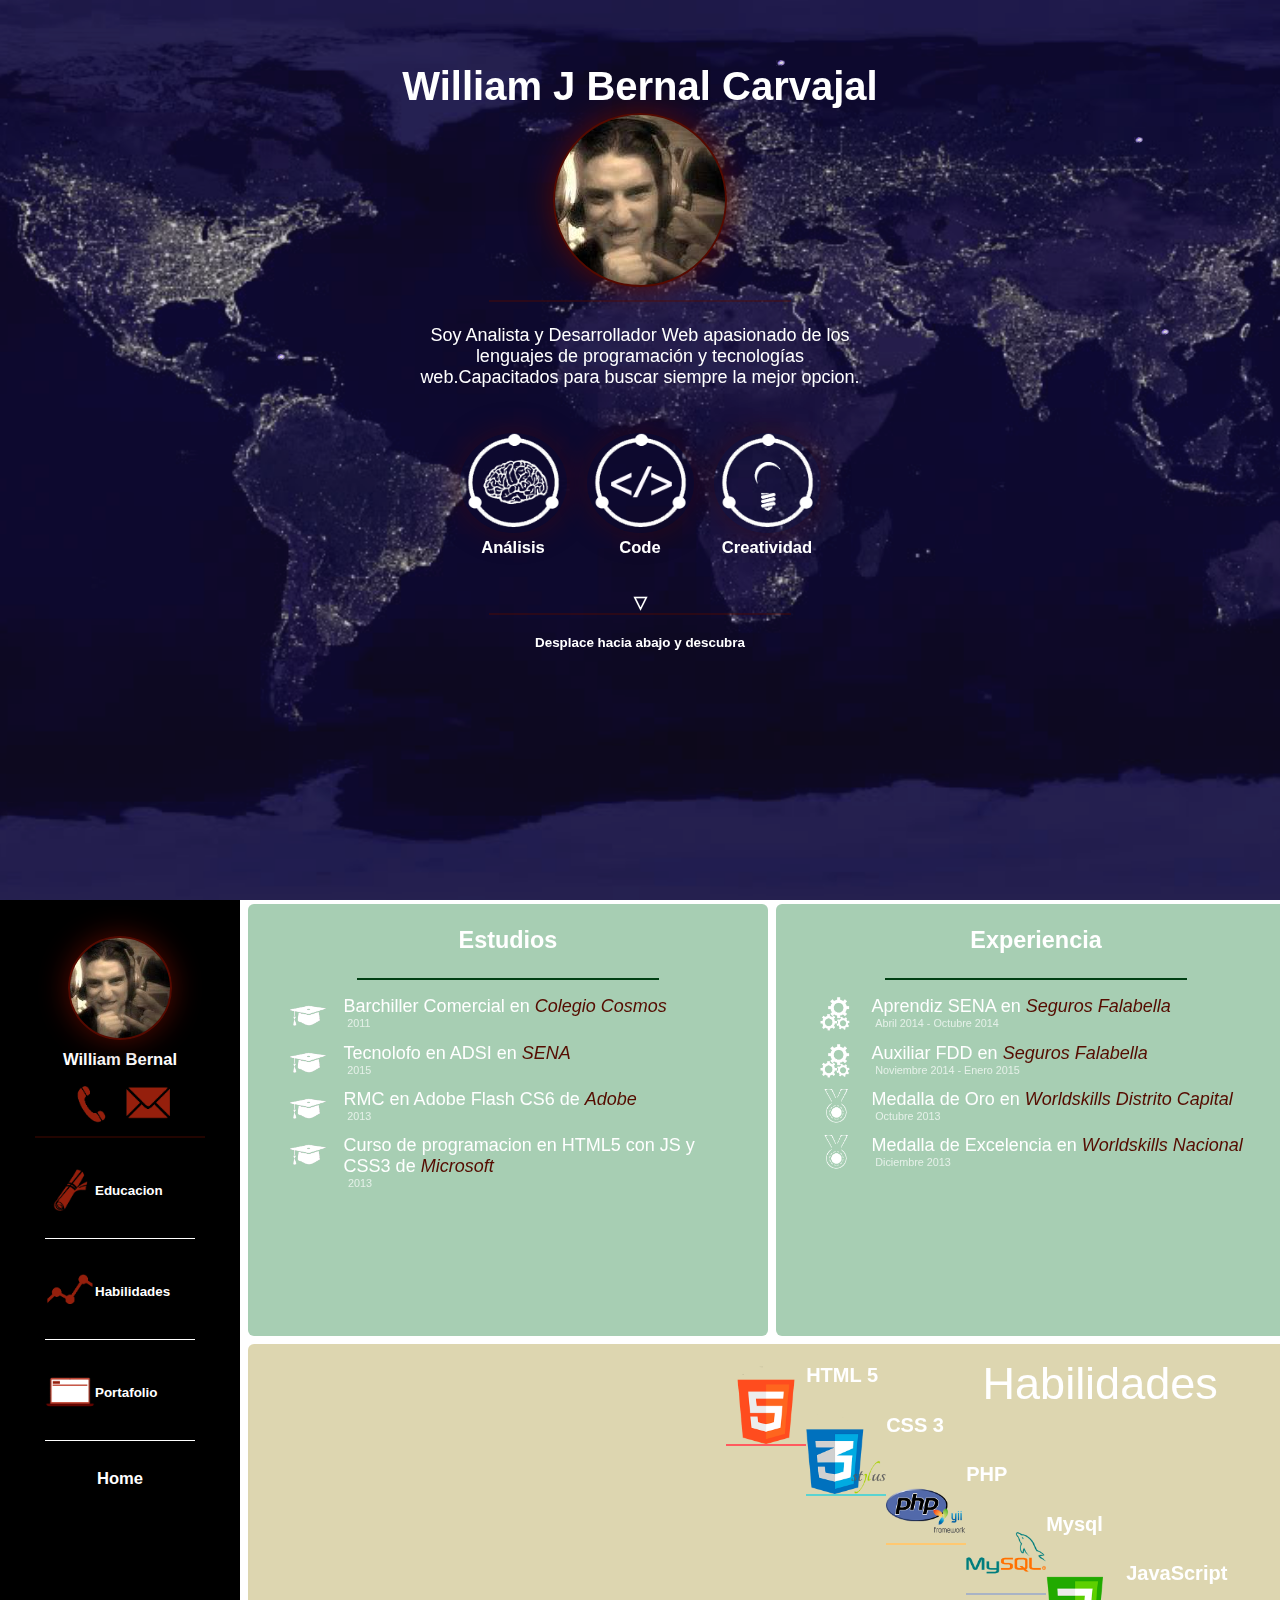
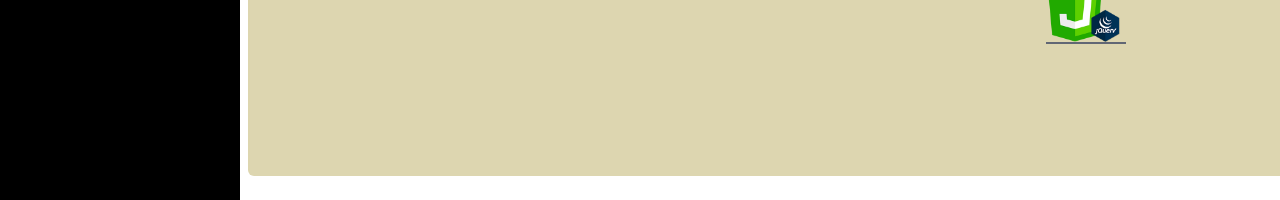
==== commit 4a1da013: "ok" ====
--- a/index.html
+++ b/index.html
@@ -131,7 +131,7 @@
 
 			<div class="habi">
 
-				<canvas id="canvas" height="300" width="300" style="margin-top: 0.7em; margin-left: 10%; margin-right: 10%;"></canvas>
+				<canvas id="canvas" height="300" width="300" style="margin-top: 0.7em; margin-left: 10%; margin-right: 7%;"></canvas>
 				<div class="lenguajes">
 					<div class="titulo">Habilidades</div>
 						<figure class="imgLeng html"></figure><h4 class="h4html">HTML 5 </h4>
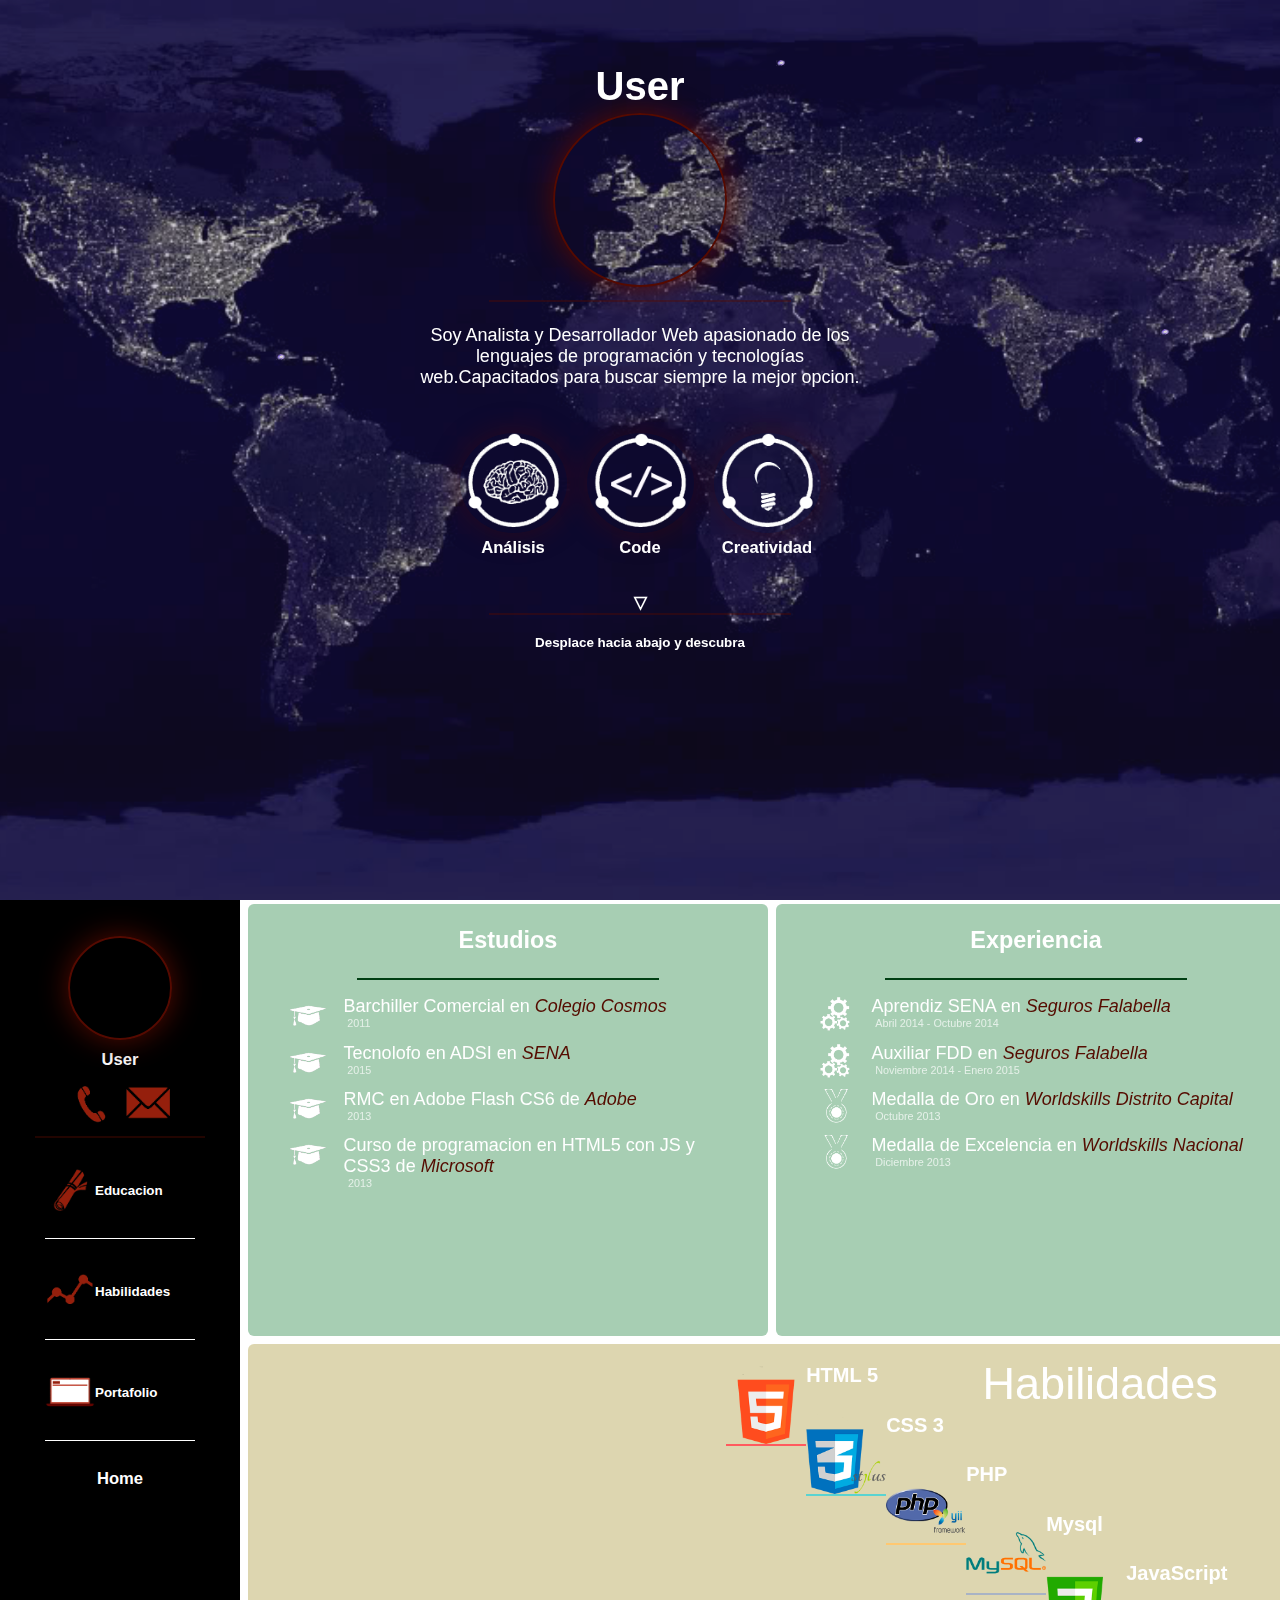
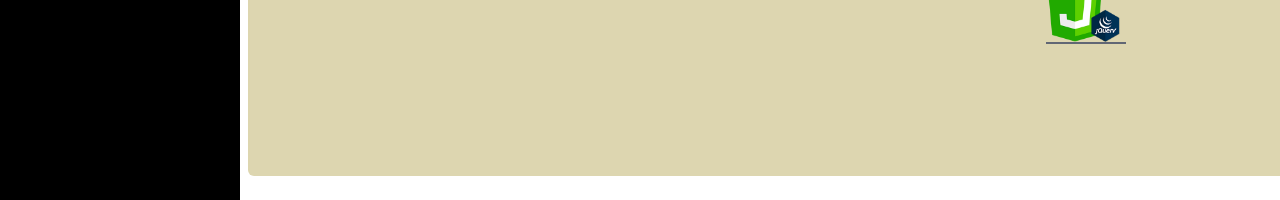
==== commit 0546f7b2: "nombre" ====
--- a/index.html
+++ b/index.html
@@ -2,7 +2,7 @@
 <html>
 <head>
 	<meta charset="utf-8" />
-	<title>William J Bernal Carvajal</title>
+	<title>User</title>
 	<link rel="stylesheet" type="text/css" href="css/stilos.css">
 	<script src="http://ajax.googleapis.com/ajax/libs/jquery/1.7.1/jquery.min.js"></script>
 	<script src="js/jquery.mousewheel.js"></script>
@@ -25,7 +25,7 @@
 		</div>
 		<div class="contenedorHijo">
 			<header>
-				<h1>William J Bernal Carvajal</h1>
+				<h1>User</h1>
 
 			</header>
 			<section class="lobby">
@@ -63,7 +63,7 @@
 			<nav class="menu">
 				<div class="imgHome">
 					<figure class="imgPerfilHome"></figure>
-					<h5>William Bernal</h5>
+					<h5>User</h5>
 					<div class="contacto">
 						<a class="telefono" title="+57 319 308 1019" href="tel:+573193081019"></a>
 						<a class="mail" title="willtf.wb@gmail.com" href="mailto:willtf.wb@gmail.com"></a>
@@ -145,4 +145,4 @@
 		</div>
 	</section>
 </body>
-</html>+</html>
--- a/css/stilos.css
+++ b/css/stilos.css
@@ -1 +1 @@
-body,html{margin:0;color:#fff;font-family:'Roboto',sans-serif;font-size:20px;width:100%;height:100%;font-style:inherit}header{position:relative;z-index:2;margin-left:15%;margin-right:15%;margin-top:5%;width:70%;display:inline-block;text-align:center}hr{width:300px;margin:0 auto;border:1px solid rgba(85,10,0,0.4)}header h1{margin:0;margin-bottom:.5%}.est{position:relative;width:26em;height:48%;margin:.2em;background:rgba(79,157,103,0.5);-webkit-border-radius:6px;border-radius:6px;float:left;text-align:center;}.est hr{border:1px solid #003f13;margin-bottom:.3em}.icon{width:2em;height:2em;position:relative;float:left;background-image:url("../img/sombrero.png");background-repeat:no-repeat;background-position:center center;-webkit-background-size:cover;-moz-background-size:cover;background-size:cover}.iconT{width:2em;height:2em;position:relative;float:left;background-image:url("../img/tuercas.png");background-repeat:no-repeat;background-position:center center;-webkit-background-size:cover;-moz-background-size:cover;background-size:cover}.iconM{width:2em;height:2em;position:relative;float:left;background-image:url("../img/medalla.png");background-repeat:no-repeat;background-position:center center;-webkit-background-size:cover;-moz-background-size:cover;background-size:cover}.bach{height:2em;margin-left:8%;margin-right:8%;margin-top:2%;width:84%;position:relative;float:left;font-size:.9em}.descripcion{text-align:left;margin-left:3em;}.descripcion fo,.descripcion span{color:#550c00;font-style:italic}.año{opacity:.7;-ms-filter:"progid:DXImageTransform.Microsoft.Alpha(Opacity=70)";filter:alpha(opacity=70);font-size:.6em;position:relative;float:left;margin-left:2em}.habi{position:relative;width:52.4em;height:48%;margin:.2em;background:rgba(170,153,57,0.4);-webkit-border-radius:6px;border-radius:6px;float:left;}.habi canvas{position:relative;float:left}.imgLeng{margin:0;width:4em;height:4em;position:relative;float:left}.titulo{margin-top:.3em;height:56px;width:300px;position:relative;float:right;text-align:center;font-size:45px}transform rotate(-90deg){letter-spacing:0;text-align:center}.html{background-image:url("../img/HTML5.png");background-repeat:no-repeat;background-position:center center;-webkit-background-size:cover;-moz-background-size:cover;background-size:cover;border-bottom:2px solid #ff5a5e;margin-top:1em}.css{background-image:url("../img/css.png");background-repeat:no-repeat;background-position:center center;-webkit-background-size:cover;-moz-background-size:cover;background-size:cover;border-bottom:2px solid #5ad3d1}.js{background-image:url("../img/js.png");background-repeat:no-repeat;background-position:center center;-webkit-background-size:cover;-moz-background-size:cover;background-size:cover;border-bottom:2px solid #616774}.php{background-image:url("../img/php.png");background-repeat:no-repeat;background-position:center center;-webkit-background-size:cover;-moz-background-size:cover;background-size:cover;border-bottom:2px solid #ffc870}.mysql{background-image:url("../img/Mysql.png");background-repeat:no-repeat;background-position:center center;-webkit-background-size:cover;-moz-background-size:cover;background-size:cover;border-bottom:2px solid #a8b3c5}.lenguajes{width:50%;height:100%;position:relative;float:left}.h4html{margin-top:1em}.contenedor{height:100%}.contenido{position:absolute;width:100%;height:100%;overflow-x:scroll;overflow-y:hidden}.contenedorHijo{position:relative;width:100%;height:100%;background:rgba(67,47,117,0.2)}.contenedorImgPersonal:hover{-webkit-animation-name:animImgPerfil;-moz-animation-name:animImgPerfil;-o-animation-name:animImgPerfil;-ms-animation-name:animImgPerfil;animation-name:animImgPerfil;-webkit-animation-duration:.75s;-moz-animation-duration:.75s;-o-animation-duration:.75s;-ms-animation-duration:.75s;animation-duration:.75s;-webkit-animation-timing-function:linear;-moz-animation-timing-function:linear;-o-animation-timing-function:linear;-ms-animation-timing-function:linear;animation-timing-function:linear;-webkit-animation-iteration-count:1;-moz-animation-iteration-count:1;-o-animation-iteration-count:1;-ms-animation-iteration-count:1;animation-iteration-count:1}.contenedorImgPersonal{width:170px;height:170px;margin:0 auto;margin-bottom:1%;border:2px solid #550a00;-webkit-border-radius:50%;border-radius:50%;-webkit-box-shadow:0 0 30px #550a00;box-shadow:0 0 30px #550a00;background-image:url("../img/imgper.jpg")}.contacto{margin-left:20%;margin-right:20%;margin-top:.4em;height:2.5em;text-align:center}.telefono{width:2.5em;height:2.5em;margin:0;display:inline-block;background-image:url("../img/telefono2.png");background-repeat:no-repeat;background-position:center center;-webkit-background-size:cover;-moz-background-size:cover;background-size:cover;-webkit-transition:background-image 3s;-moz-transition:background-image 3s;-o-transition:background-image 3s;-ms-transition:background-image 3s;transition:background-image 3s;}.telefono:hover{cursor:pointer;background-image:url("../img/telefono3.png")}.mail{width:2.5em;height:2.5em;margin:0;display:inline-block;background-image:url("../img/correo2.png");background-repeat:no-repeat;background-position:center center;-webkit-background-size:cover;-moz-background-size:cover;background-size:cover;-webkit-transition:background-image 3s;-moz-transition:background-image 3s;-o-transition:background-image 3s;-ms-transition:background-image 3s;transition:background-image 3s;}.mail:hover{cursor:pointer;background-image:url("../img/correo.png")}.lema{width:90%;margin:0 auto;}.lema p{width:40%;margin:0 auto;margin-top:2%;text-align:center;font-size:.9em}.lobby{z-index:1;position:relative;height:84%;width:100%}.link{width:100%;position:relative;height:15em}.links{width:7.5em;margin:0 auto;height:5em;border-bottom:1px solid;-webkit-transition:all 0.16s;-moz-transition:all 0.16s;-o-transition:all 0.16s;-ms-transition:all 0.16s;transition:all 0.16s;}.links:hover{cursor:pointer}.links h6{margin:0;width:100px;margin-top:3.35em;position:relative;float:left}.imgLinks{margin:0;margin-top:1.35em;width:2.5em;height:2.5em;position:relative;float:left;-webkit-transition:all 2s;-moz-transition:all 2s;-o-transition:all 2s;-ms-transition:all 2s;transition:all 2s}.educacion:hover{-webkit-transform:scale(1.1) rotate(4deg);-moz-transform:scale(1.1) rotate(4deg);-o-transform:scale(1.1) rotate(4deg);-ms-transform:scale(1.1) rotate(4deg);transform:scale(1.1) rotate(4deg);border-bottom:1px solid #550a00;}.educacion:hover .imgEdu{background-image:url("../img/diploma.png")}.habilidades:hover{-webkit-transform:scale(1.1) rotate(4deg);-moz-transform:scale(1.1) rotate(4deg);-o-transform:scale(1.1) rotate(4deg);-ms-transform:scale(1.1) rotate(4deg);transform:scale(1.1) rotate(4deg);border-bottom:1px solid #550a00;}.habilidades:hover .imgHabi{background-image:url("../img/habilidad.png")}.portafolio:hover{border-bottom:1px solid #550a00;}.portafolio:hover .imgPorta{-webkit-animation-name:aminationPorta;-moz-animation-name:aminationPorta;-o-animation-name:aminationPorta;-ms-animation-name:aminationPorta;animation-name:aminationPorta;-webkit-animation-duration:2s;-moz-animation-duration:2s;-o-animation-duration:2s;-ms-animation-duration:2s;animation-duration:2s;-webkit-animation-timing-function:linear;-moz-animation-timing-function:linear;-o-animation-timing-function:linear;-ms-animation-timing-function:linear;animation-timing-function:linear;-webkit-animation-iteration-count:infinite;-moz-animation-iteration-count:infinite;-o-animation-iteration-count:infinite;-ms-animation-iteration-count:infinite;animation-iteration-count:infinite}.imgEdu{background-image:url("../img/diploma2.png");background-repeat:no-repeat;background-position:center center;-webkit-background-size:cover;-moz-background-size:cover;background-size:cover}.imgHabi{background-image:url("../img/habilidad2.png");background-repeat:no-repeat;background-position:center center;-webkit-background-size:cover;-moz-background-size:cover;background-size:cover}.imgPorta{background-image:url("../img/portafolio1.png");background-repeat:no-repeat;background-position:center center;-webkit-background-size:cover;-moz-background-size:cover;background-size:cover}.fondoLobby{width:100%;height:100%;position:fixed;background-image:url("../img/fondo4.jpg");background-repeat:no-repeat;background-position:center center;-webkit-background-size:cover;-moz-background-size:cover;background-size:cover;background-attachment:fixed}.imgh{width:107px;height:100px;position:relative;float:left;margin:10px;-webkit-border-radius:50%;border-radius:50%;-webkit-box-shadow:0 0 30px rgba(85,10,0,0.4);box-shadow:0 0 30px rgba(85,10,0,0.4);}.imgh img{width:100%;height:100%;}.imgh img:hover{-webkit-animation-name:amination;-moz-animation-name:amination;-o-animation-name:amination;-ms-animation-name:amination;animation-name:amination;-webkit-animation-duration:3s;-moz-animation-duration:3s;-o-animation-duration:3s;-ms-animation-duration:3s;animation-duration:3s;-webkit-animation-timing-function:linear;-moz-animation-timing-function:linear;-o-animation-timing-function:linear;-ms-animation-timing-function:linear;animation-timing-function:linear;-webkit-animation-iteration-count:infinite;-moz-animation-iteration-count:infinite;-o-animation-iteration-count:infinite;-ms-animation-iteration-count:infinite;animation-iteration-count:infinite}.imgh h5{margin:0;text-align:center}.imgAnalis{background-image:url("../img/habiAnalisis.png");background-repeat:no-repeat;background-position:center center;-webkit-background-size:cover;-moz-background-size:cover;background-size:cover}.imgCode{background-image:url("../img/habiCode.png");background-repeat:no-repeat;background-position:center center;-webkit-background-size:cover;-moz-background-size:cover;background-size:cover}.imgCrear{background-image:url("../img/habiCrea.png");background-repeat:no-repeat;background-position:center center;-webkit-background-size:cover;-moz-background-size:cover;background-size:cover}.scrollBoton{margin-top:2em;text-align:center;height:4em;}.scrollBoton h5{margin:0 auto;}.scrollBoton h5:hover{-webkit-animation-name:animaScrollFle;-moz-animation-name:animaScrollFle;-o-animation-name:animaScrollFle;-ms-animation-name:animaScrollFle;animation-name:animaScrollFle;-webkit-animation-duration:2s;-moz-animation-duration:2s;-o-animation-duration:2s;-ms-animation-duration:2s;animation-duration:2s;-webkit-animation-timing-function:linear;-moz-animation-timing-function:linear;-o-animation-timing-function:linear;-ms-animation-timing-function:linear;animation-timing-function:linear;-webkit-animation-iteration-count:1;-moz-animation-iteration-count:1;-o-animation-iteration-count:1;-ms-animation-iteration-count:1;animation-iteration-count:1}.scrollBoton h6{margin:0;margin-top:20px}.scrollBoton:hover{cursor:pointer}.habilities{width:381px;height:6.5em;margin:0 auto;margin-top:3%}.estrella{width:100px;height:100px;background-image:url("../img/estrella.png");background-repeat:no-repeat;background-position:center center;-webkit-background-size:cover;-moz-background-size:cover;background-size:cover;-webkit-animation-name:imaEstre;-moz-animation-name:imaEstre;-o-animation-name:imaEstre;-ms-animation-name:imaEstre;animation-name:imaEstre;-webkit-animation-duration:5s;-moz-animation-duration:5s;-o-animation-duration:5s;-ms-animation-duration:5s;animation-duration:5s;-webkit-animation-timing-function:linear;-moz-animation-timing-function:linear;-o-animation-timing-function:linear;-ms-animation-timing-function:linear;animation-timing-function:linear;-webkit-animation-iteration-count:infinite;-moz-animation-iteration-count:infinite;-o-animation-iteration-count:infinite;-ms-animation-iteration-count:infinite;animation-iteration-count:infinite;position:relative}.poritos{width:10px;height:10px;top:-66%;left:10%;background-image:url("../img/poritos.png");background-repeat:no-repeat;background-position:center center;-webkit-background-size:cover;-moz-background-size:cover;background-size:cover;position:relative;opacity:.5;-ms-filter:"progid:DXImageTransform.Microsoft.Alpha(Opacity=50)";filter:alpha(opacity=50)}.p1{-webkit-animation-name:poro1;-moz-animation-name:poro1;-o-animation-name:poro1;-ms-animation-name:poro1;animation-name:poro1;-webkit-animation-duration:50s;-moz-animation-duration:50s;-o-animation-duration:50s;-ms-animation-duration:50s;animation-duration:50s;-webkit-animation-timing-function:linear;-moz-animation-timing-function:linear;-o-animation-timing-function:linear;-ms-animation-timing-function:linear;animation-timing-function:linear;-webkit-animation-iteration-count:infinite;-moz-animation-iteration-count:infinite;-o-animation-iteration-count:infinite;-ms-animation-iteration-count:infinite;animation-iteration-count:infinite}.p2{-webkit-animation-name:poro2;-moz-animation-name:poro2;-o-animation-name:poro2;-ms-animation-name:poro2;animation-name:poro2;-webkit-animation-duration:50s;-moz-animation-duration:50s;-o-animation-duration:50s;-ms-animation-duration:50s;animation-duration:50s;-webkit-animation-timing-function:linear;-moz-animation-timing-function:linear;-o-animation-timing-function:linear;-ms-animation-timing-function:linear;animation-timing-function:linear;-webkit-animation-iteration-count:infinite;-moz-animation-iteration-count:infinite;-o-animation-iteration-count:infinite;-ms-animation-iteration-count:infinite;animation-iteration-count:infinite}.p3{-webkit-animation-name:poro3;-moz-animation-name:poro3;-o-animation-name:poro3;-ms-animation-name:poro3;animation-name:poro3;-webkit-animation-duration:50s;-moz-animation-duration:50s;-o-animation-duration:50s;-ms-animation-duration:50s;animation-duration:50s;-webkit-animation-timing-function:linear;-moz-animation-timing-function:linear;-o-animation-timing-function:linear;-ms-animation-timing-function:linear;animation-timing-function:linear;-webkit-animation-iteration-count:infinite;-moz-animation-iteration-count:infinite;-o-animation-iteration-count:infinite;-ms-animation-iteration-count:infinite;animation-iteration-count:infinite}.p4{-webkit-animation-name:poro4;-moz-animation-name:poro4;-o-animation-name:poro4;-ms-animation-name:poro4;animation-name:poro4;-webkit-animation-duration:50s;-moz-animation-duration:50s;-o-animation-duration:50s;-ms-animation-duration:50s;animation-duration:50s;-webkit-animation-timing-function:linear;-moz-animation-timing-function:linear;-o-animation-timing-function:linear;-ms-animation-timing-function:linear;animation-timing-function:linear;-webkit-animation-iteration-count:infinite;-moz-animation-iteration-count:infinite;-o-animation-iteration-count:infinite;-ms-animation-iteration-count:infinite;animation-iteration-count:infinite}.scrollx{width:1870px;height:100%}.contenido::-webkit-scrollbar{height:5px}::-webkit-scrollbar{width:5px;background-color:#f5f5f5}::-webkit-scrollbar-track{-webkit-box-shadow:inset 0 0 6px rgba(0,0,0,0.3);box-shadow:inset 0 0 6px rgba(0,0,0,0.3);-webkit-border-radius:10px;border-radius:10px;background-color:none}::-webkit-scrollbar-thumb{-webkit-border-radius:10px;border-radius:10px;-webkit-box-shadow:inset 0 0 6px rgba(0,0,0,0.3);box-shadow:inset 0 0 6px rgba(0,0,0,0.3);background-color:#808080}.menu{position:relative;float:left;width:12em;height:100%;background:#000;margin-right:.2em;}.menu hr{width:70%}.Home{text-align:center;bottom:0;}.Home:hover{cursor:pointer}.imgHome{margin:0 auto;text-align:center;width:100%;height:10em;position:relative;}.imgHome h5{margin:0;margin-top:4%}.imgPerfilHome{width:100px;height:100px;margin:0 auto;margin-bottom:1%;border:2px solid #550a00;-webkit-border-radius:50%;border-radius:50%;-webkit-box-shadow:0 0 30px #550a00;box-shadow:0 0 30px #550a00;background-image:url("../img/imgper.jpg");background-repeat:no-repeat;background-position:center center;-webkit-background-size:cover;-moz-background-size:cover;background-size:cover;margin-top:15%;position:relative;}.imgPerfilHome:hover{-webkit-animation-name:animImgPerfil;-moz-animation-name:animImgPerfil;-o-animation-name:animImgPerfil;-ms-animation-name:animImgPerfil;animation-name:animImgPerfil;-webkit-animation-duration:.75s;-moz-animation-duration:.75s;-o-animation-duration:.75s;-ms-animation-duration:.75s;animation-duration:.75s;-webkit-animation-timing-function:linear;-moz-animation-timing-function:linear;-o-animation-timing-function:linear;-ms-animation-timing-function:linear;animation-timing-function:linear;-webkit-animation-iteration-count:1;-moz-animation-iteration-count:1;-o-animation-iteration-count:1;-ms-animation-iteration-count:1;animation-iteration-count:1}@-moz-keyframes aminationPorta{0%{background-image:url("../img/portafolio1.png")}25%{background-image:url("../img/portafolio2.png")}50%{background-image:url("../img/portafolio3.png")}75%{background-image:url("../img/portafolio4.png")}100%{background-image:url("../img/portafolio1.png")}}@-webkit-keyframes aminationPorta{0%{background-image:url("../img/portafolio1.png")}25%{background-image:url("../img/portafolio2.png")}50%{background-image:url("../img/portafolio3.png")}75%{background-image:url("../img/portafolio4.png")}100%{background-image:url("../img/portafolio1.png")}}@-o-keyframes aminationPorta{0%{background-image:url("../img/portafolio1.png")}25%{background-image:url("../img/portafolio2.png")}50%{background-image:url("../img/portafolio3.png")}75%{background-image:url("../img/portafolio4.png")}100%{background-image:url("../img/portafolio1.png")}}@keyframes aminationPorta{0%{background-image:url("../img/portafolio1.png")}25%{background-image:url("../img/portafolio2.png")}50%{background-image:url("../img/portafolio3.png")}75%{background-image:url("../img/portafolio4.png")}100%{background-image:url("../img/portafolio1.png")}}@-moz-keyframes animaScrollFle{10%{-webkit-transform:translateY(3px) rotate(2deg);-moz-transform:translateY(3px) rotate(2deg);-o-transform:translateY(3px) rotate(2deg);-ms-transform:translateY(3px) rotate(2deg);transform:translateY(3px) rotate(2deg)}20%{-webkit-transform:translateY(-3px) rotate(-2deg);-moz-transform:translateY(-3px) rotate(-2deg);-o-transform:translateY(-3px) rotate(-2deg);-ms-transform:translateY(-3px) rotate(-2deg);transform:translateY(-3px) rotate(-2deg)}30%{-webkit-transform:translateY(3px) rotate(2deg);-moz-transform:translateY(3px) rotate(2deg);-o-transform:translateY(3px) rotate(2deg);-ms-transform:translateY(3px) rotate(2deg);transform:translateY(3px) rotate(2deg)}40%{-webkit-transform:translateY(-3px) rotate(-2deg);-moz-transform:translateY(-3px) rotate(-2deg);-o-transform:translateY(-3px) rotate(-2deg);-ms-transform:translateY(-3px) rotate(-2deg);transform:translateY(-3px) rotate(-2deg)}50%{-webkit-transform:translateY(2px) rotate(1deg);-moz-transform:translateY(2px) rotate(1deg);-o-transform:translateY(2px) rotate(1deg);-ms-transform:translateY(2px) rotate(1deg);transform:translateY(2px) rotate(1deg)}60%{-webkit-transform:translateY(-2px) rotate(-1deg);-moz-transform:translateY(-2px) rotate(-1deg);-o-transform:translateY(-2px) rotate(-1deg);-ms-transform:translateY(-2px) rotate(-1deg);transform:translateY(-2px) rotate(-1deg)}70%{-webkit-transform:translateY(2px) rotate(1deg);-moz-transform:translateY(2px) rotate(1deg);-o-transform:translateY(2px) rotate(1deg);-ms-transform:translateY(2px) rotate(1deg);transform:translateY(2px) rotate(1deg)}80%{-webkit-transform:translateY(-2px) rotate(-1deg);-moz-transform:translateY(-2px) rotate(-1deg);-o-transform:translateY(-2px) rotate(-1deg);-ms-transform:translateY(-2px) rotate(-1deg);transform:translateY(-2px) rotate(-1deg)}90%{-webkit-transform:translateY(1px) rotate(0);-moz-transform:translateY(1px) rotate(0);-o-transform:translateY(1px) rotate(0);-ms-transform:translateY(1px) rotate(0);transform:translateY(1px) rotate(0)}100%{-webkit-transform:translateY(-1px) rotate(0);-moz-transform:translateY(-1px) rotate(0);-o-transform:translateY(-1px) rotate(0);-ms-transform:translateY(-1px) rotate(0);transform:translateY(-1px) rotate(0)}}@-webkit-keyframes animaScrollFle{10%{-webkit-transform:translateY(3px) rotate(2deg);-moz-transform:translateY(3px) rotate(2deg);-o-transform:translateY(3px) rotate(2deg);-ms-transform:translateY(3px) rotate(2deg);transform:translateY(3px) rotate(2deg)}20%{-webkit-transform:translateY(-3px) rotate(-2deg);-moz-transform:translateY(-3px) rotate(-2deg);-o-transform:translateY(-3px) rotate(-2deg);-ms-transform:translateY(-3px) rotate(-2deg);transform:translateY(-3px) rotate(-2deg)}30%{-webkit-transform:translateY(3px) rotate(2deg);-moz-transform:translateY(3px) rotate(2deg);-o-transform:translateY(3px) rotate(2deg);-ms-transform:translateY(3px) rotate(2deg);transform:translateY(3px) rotate(2deg)}40%{-webkit-transform:translateY(-3px) rotate(-2deg);-moz-transform:translateY(-3px) rotate(-2deg);-o-transform:translateY(-3px) rotate(-2deg);-ms-transform:translateY(-3px) rotate(-2deg);transform:translateY(-3px) rotate(-2deg)}50%{-webkit-transform:translateY(2px) rotate(1deg);-moz-transform:translateY(2px) rotate(1deg);-o-transform:translateY(2px) rotate(1deg);-ms-transform:translateY(2px) rotate(1deg);transform:translateY(2px) rotate(1deg)}60%{-webkit-transform:translateY(-2px) rotate(-1deg);-moz-transform:translateY(-2px) rotate(-1deg);-o-transform:translateY(-2px) rotate(-1deg);-ms-transform:translateY(-2px) rotate(-1deg);transform:translateY(-2px) rotate(-1deg)}70%{-webkit-transform:translateY(2px) rotate(1deg);-moz-transform:translateY(2px) rotate(1deg);-o-transform:translateY(2px) rotate(1deg);-ms-transform:translateY(2px) rotate(1deg);transform:translateY(2px) rotate(1deg)}80%{-webkit-transform:translateY(-2px) rotate(-1deg);-moz-transform:translateY(-2px) rotate(-1deg);-o-transform:translateY(-2px) rotate(-1deg);-ms-transform:translateY(-2px) rotate(-1deg);transform:translateY(-2px) rotate(-1deg)}90%{-webkit-transform:translateY(1px) rotate(0);-moz-transform:translateY(1px) rotate(0);-o-transform:translateY(1px) rotate(0);-ms-transform:translateY(1px) rotate(0);transform:translateY(1px) rotate(0)}100%{-webkit-transform:translateY(-1px) rotate(0);-moz-transform:translateY(-1px) rotate(0);-o-transform:translateY(-1px) rotate(0);-ms-transform:translateY(-1px) rotate(0);transform:translateY(-1px) rotate(0)}}@-o-keyframes animaScrollFle{10%{-webkit-transform:translateY(3px) rotate(2deg);-moz-transform:translateY(3px) rotate(2deg);-o-transform:translateY(3px) rotate(2deg);-ms-transform:translateY(3px) rotate(2deg);transform:translateY(3px) rotate(2deg)}20%{-webkit-transform:translateY(-3px) rotate(-2deg);-moz-transform:translateY(-3px) rotate(-2deg);-o-transform:translateY(-3px) rotate(-2deg);-ms-transform:translateY(-3px) rotate(-2deg);transform:translateY(-3px) rotate(-2deg)}30%{-webkit-transform:translateY(3px) rotate(2deg);-moz-transform:translateY(3px) rotate(2deg);-o-transform:translateY(3px) rotate(2deg);-ms-transform:translateY(3px) rotate(2deg);transform:translateY(3px) rotate(2deg)}40%{-webkit-transform:translateY(-3px) rotate(-2deg);-moz-transform:translateY(-3px) rotate(-2deg);-o-transform:translateY(-3px) rotate(-2deg);-ms-transform:translateY(-3px) rotate(-2deg);transform:translateY(-3px) rotate(-2deg)}50%{-webkit-transform:translateY(2px) rotate(1deg);-moz-transform:translateY(2px) rotate(1deg);-o-transform:translateY(2px) rotate(1deg);-ms-transform:translateY(2px) rotate(1deg);transform:translateY(2px) rotate(1deg)}60%{-webkit-transform:translateY(-2px) rotate(-1deg);-moz-transform:translateY(-2px) rotate(-1deg);-o-transform:translateY(-2px) rotate(-1deg);-ms-transform:translateY(-2px) rotate(-1deg);transform:translateY(-2px) rotate(-1deg)}70%{-webkit-transform:translateY(2px) rotate(1deg);-moz-transform:translateY(2px) rotate(1deg);-o-transform:translateY(2px) rotate(1deg);-ms-transform:translateY(2px) rotate(1deg);transform:translateY(2px) rotate(1deg)}80%{-webkit-transform:translateY(-2px) rotate(-1deg);-moz-transform:translateY(-2px) rotate(-1deg);-o-transform:translateY(-2px) rotate(-1deg);-ms-transform:translateY(-2px) rotate(-1deg);transform:translateY(-2px) rotate(-1deg)}90%{-webkit-transform:translateY(1px) rotate(0);-moz-transform:translateY(1px) rotate(0);-o-transform:translateY(1px) rotate(0);-ms-transform:translateY(1px) rotate(0);transform:translateY(1px) rotate(0)}100%{-webkit-transform:translateY(-1px) rotate(0);-moz-transform:translateY(-1px) rotate(0);-o-transform:translateY(-1px) rotate(0);-ms-transform:translateY(-1px) rotate(0);transform:translateY(-1px) rotate(0)}}@keyframes animaScrollFle{10%{-webkit-transform:translateY(3px) rotate(2deg);-moz-transform:translateY(3px) rotate(2deg);-o-transform:translateY(3px) rotate(2deg);-ms-transform:translateY(3px) rotate(2deg);transform:translateY(3px) rotate(2deg)}20%{-webkit-transform:translateY(-3px) rotate(-2deg);-moz-transform:translateY(-3px) rotate(-2deg);-o-transform:translateY(-3px) rotate(-2deg);-ms-transform:translateY(-3px) rotate(-2deg);transform:translateY(-3px) rotate(-2deg)}30%{-webkit-transform:translateY(3px) rotate(2deg);-moz-transform:translateY(3px) rotate(2deg);-o-transform:translateY(3px) rotate(2deg);-ms-transform:translateY(3px) rotate(2deg);transform:translateY(3px) rotate(2deg)}40%{-webkit-transform:translateY(-3px) rotate(-2deg);-moz-transform:translateY(-3px) rotate(-2deg);-o-transform:translateY(-3px) rotate(-2deg);-ms-transform:translateY(-3px) rotate(-2deg);transform:translateY(-3px) rotate(-2deg)}50%{-webkit-transform:translateY(2px) rotate(1deg);-moz-transform:translateY(2px) rotate(1deg);-o-transform:translateY(2px) rotate(1deg);-ms-transform:translateY(2px) rotate(1deg);transform:translateY(2px) rotate(1deg)}60%{-webkit-transform:translateY(-2px) rotate(-1deg);-moz-transform:translateY(-2px) rotate(-1deg);-o-transform:translateY(-2px) rotate(-1deg);-ms-transform:translateY(-2px) rotate(-1deg);transform:translateY(-2px) rotate(-1deg)}70%{-webkit-transform:translateY(2px) rotate(1deg);-moz-transform:translateY(2px) rotate(1deg);-o-transform:translateY(2px) rotate(1deg);-ms-transform:translateY(2px) rotate(1deg);transform:translateY(2px) rotate(1deg)}80%{-webkit-transform:translateY(-2px) rotate(-1deg);-moz-transform:translateY(-2px) rotate(-1deg);-o-transform:translateY(-2px) rotate(-1deg);-ms-transform:translateY(-2px) rotate(-1deg);transform:translateY(-2px) rotate(-1deg)}90%{-webkit-transform:translateY(1px) rotate(0);-moz-transform:translateY(1px) rotate(0);-o-transform:translateY(1px) rotate(0);-ms-transform:translateY(1px) rotate(0);transform:translateY(1px) rotate(0)}100%{-webkit-transform:translateY(-1px) rotate(0);-moz-transform:translateY(-1px) rotate(0);-o-transform:translateY(-1px) rotate(0);-ms-transform:translateY(-1px) rotate(0);transform:translateY(-1px) rotate(0)}}@-moz-keyframes animImgPerfil{10%{-webkit-transform:translateX(3px) rotate(2deg);-moz-transform:translateX(3px) rotate(2deg);-o-transform:translateX(3px) rotate(2deg);-ms-transform:translateX(3px) rotate(2deg);transform:translateX(3px) rotate(2deg)}20%{-webkit-transform:translateX(-3px) rotate(-2deg);-moz-transform:translateX(-3px) rotate(-2deg);-o-transform:translateX(-3px) rotate(-2deg);-ms-transform:translateX(-3px) rotate(-2deg);transform:translateX(-3px) rotate(-2deg)}30%{-webkit-transform:translateX(3px) rotate(2deg);-moz-transform:translateX(3px) rotate(2deg);-o-transform:translateX(3px) rotate(2deg);-ms-transform:translateX(3px) rotate(2deg);transform:translateX(3px) rotate(2deg)}40%{-webkit-transform:translateX(-3px) rotate(-2deg);-moz-transform:translateX(-3px) rotate(-2deg);-o-transform:translateX(-3px) rotate(-2deg);-ms-transform:translateX(-3px) rotate(-2deg);transform:translateX(-3px) rotate(-2deg)}50%{-webkit-transform:translateX(2px) rotate(1deg);-moz-transform:translateX(2px) rotate(1deg);-o-transform:translateX(2px) rotate(1deg);-ms-transform:translateX(2px) rotate(1deg);transform:translateX(2px) rotate(1deg)}60%{-webkit-transform:translateX(-2px) rotate(-1deg);-moz-transform:translateX(-2px) rotate(-1deg);-o-transform:translateX(-2px) rotate(-1deg);-ms-transform:translateX(-2px) rotate(-1deg);transform:translateX(-2px) rotate(-1deg)}70%{-webkit-transform:translateX(2px) rotate(1deg);-moz-transform:translateX(2px) rotate(1deg);-o-transform:translateX(2px) rotate(1deg);-ms-transform:translateX(2px) rotate(1deg);transform:translateX(2px) rotate(1deg)}80%{-webkit-transform:translateX(-2px) rotate(-1deg);-moz-transform:translateX(-2px) rotate(-1deg);-o-transform:translateX(-2px) rotate(-1deg);-ms-transform:translateX(-2px) rotate(-1deg);transform:translateX(-2px) rotate(-1deg)}90%{-webkit-transform:translateX(1px) rotate(0);-moz-transform:translateX(1px) rotate(0);-o-transform:translateX(1px) rotate(0);-ms-transform:translateX(1px) rotate(0);transform:translateX(1px) rotate(0)}100%{-webkit-transform:translateX(-1px) rotate(0);-moz-transform:translateX(-1px) rotate(0);-o-transform:translateX(-1px) rotate(0);-ms-transform:translateX(-1px) rotate(0);transform:translateX(-1px) rotate(0)}}@-webkit-keyframes animImgPerfil{10%{-webkit-transform:translateX(3px) rotate(2deg);-moz-transform:translateX(3px) rotate(2deg);-o-transform:translateX(3px) rotate(2deg);-ms-transform:translateX(3px) rotate(2deg);transform:translateX(3px) rotate(2deg)}20%{-webkit-transform:translateX(-3px) rotate(-2deg);-moz-transform:translateX(-3px) rotate(-2deg);-o-transform:translateX(-3px) rotate(-2deg);-ms-transform:translateX(-3px) rotate(-2deg);transform:translateX(-3px) rotate(-2deg)}30%{-webkit-transform:translateX(3px) rotate(2deg);-moz-transform:translateX(3px) rotate(2deg);-o-transform:translateX(3px) rotate(2deg);-ms-transform:translateX(3px) rotate(2deg);transform:translateX(3px) rotate(2deg)}40%{-webkit-transform:translateX(-3px) rotate(-2deg);-moz-transform:translateX(-3px) rotate(-2deg);-o-transform:translateX(-3px) rotate(-2deg);-ms-transform:translateX(-3px) rotate(-2deg);transform:translateX(-3px) rotate(-2deg)}50%{-webkit-transform:translateX(2px) rotate(1deg);-moz-transform:translateX(2px) rotate(1deg);-o-transform:translateX(2px) rotate(1deg);-ms-transform:translateX(2px) rotate(1deg);transform:translateX(2px) rotate(1deg)}60%{-webkit-transform:translateX(-2px) rotate(-1deg);-moz-transform:translateX(-2px) rotate(-1deg);-o-transform:translateX(-2px) rotate(-1deg);-ms-transform:translateX(-2px) rotate(-1deg);transform:translateX(-2px) rotate(-1deg)}70%{-webkit-transform:translateX(2px) rotate(1deg);-moz-transform:translateX(2px) rotate(1deg);-o-transform:translateX(2px) rotate(1deg);-ms-transform:translateX(2px) rotate(1deg);transform:translateX(2px) rotate(1deg)}80%{-webkit-transform:translateX(-2px) rotate(-1deg);-moz-transform:translateX(-2px) rotate(-1deg);-o-transform:translateX(-2px) rotate(-1deg);-ms-transform:translateX(-2px) rotate(-1deg);transform:translateX(-2px) rotate(-1deg)}90%{-webkit-transform:translateX(1px) rotate(0);-moz-transform:translateX(1px) rotate(0);-o-transform:translateX(1px) rotate(0);-ms-transform:translateX(1px) rotate(0);transform:translateX(1px) rotate(0)}100%{-webkit-transform:translateX(-1px) rotate(0);-moz-transform:translateX(-1px) rotate(0);-o-transform:translateX(-1px) rotate(0);-ms-transform:translateX(-1px) rotate(0);transform:translateX(-1px) rotate(0)}}@-o-keyframes animImgPerfil{10%{-webkit-transform:translateX(3px) rotate(2deg);-moz-transform:translateX(3px) rotate(2deg);-o-transform:translateX(3px) rotate(2deg);-ms-transform:translateX(3px) rotate(2deg);transform:translateX(3px) rotate(2deg)}20%{-webkit-transform:translateX(-3px) rotate(-2deg);-moz-transform:translateX(-3px) rotate(-2deg);-o-transform:translateX(-3px) rotate(-2deg);-ms-transform:translateX(-3px) rotate(-2deg);transform:translateX(-3px) rotate(-2deg)}30%{-webkit-transform:translateX(3px) rotate(2deg);-moz-transform:translateX(3px) rotate(2deg);-o-transform:translateX(3px) rotate(2deg);-ms-transform:translateX(3px) rotate(2deg);transform:translateX(3px) rotate(2deg)}40%{-webkit-transform:translateX(-3px) rotate(-2deg);-moz-transform:translateX(-3px) rotate(-2deg);-o-transform:translateX(-3px) rotate(-2deg);-ms-transform:translateX(-3px) rotate(-2deg);transform:translateX(-3px) rotate(-2deg)}50%{-webkit-transform:translateX(2px) rotate(1deg);-moz-transform:translateX(2px) rotate(1deg);-o-transform:translateX(2px) rotate(1deg);-ms-transform:translateX(2px) rotate(1deg);transform:translateX(2px) rotate(1deg)}60%{-webkit-transform:translateX(-2px) rotate(-1deg);-moz-transform:translateX(-2px) rotate(-1deg);-o-transform:translateX(-2px) rotate(-1deg);-ms-transform:translateX(-2px) rotate(-1deg);transform:translateX(-2px) rotate(-1deg)}70%{-webkit-transform:translateX(2px) rotate(1deg);-moz-transform:translateX(2px) rotate(1deg);-o-transform:translateX(2px) rotate(1deg);-ms-transform:translateX(2px) rotate(1deg);transform:translateX(2px) rotate(1deg)}80%{-webkit-transform:translateX(-2px) rotate(-1deg);-moz-transform:translateX(-2px) rotate(-1deg);-o-transform:translateX(-2px) rotate(-1deg);-ms-transform:translateX(-2px) rotate(-1deg);transform:translateX(-2px) rotate(-1deg)}90%{-webkit-transform:translateX(1px) rotate(0);-moz-transform:translateX(1px) rotate(0);-o-transform:translateX(1px) rotate(0);-ms-transform:translateX(1px) rotate(0);transform:translateX(1px) rotate(0)}100%{-webkit-transform:translateX(-1px) rotate(0);-moz-transform:translateX(-1px) rotate(0);-o-transform:translateX(-1px) rotate(0);-ms-transform:translateX(-1px) rotate(0);transform:translateX(-1px) rotate(0)}}@keyframes animImgPerfil{10%{-webkit-transform:translateX(3px) rotate(2deg);-moz-transform:translateX(3px) rotate(2deg);-o-transform:translateX(3px) rotate(2deg);-ms-transform:translateX(3px) rotate(2deg);transform:translateX(3px) rotate(2deg)}20%{-webkit-transform:translateX(-3px) rotate(-2deg);-moz-transform:translateX(-3px) rotate(-2deg);-o-transform:translateX(-3px) rotate(-2deg);-ms-transform:translateX(-3px) rotate(-2deg);transform:translateX(-3px) rotate(-2deg)}30%{-webkit-transform:translateX(3px) rotate(2deg);-moz-transform:translateX(3px) rotate(2deg);-o-transform:translateX(3px) rotate(2deg);-ms-transform:translateX(3px) rotate(2deg);transform:translateX(3px) rotate(2deg)}40%{-webkit-transform:translateX(-3px) rotate(-2deg);-moz-transform:translateX(-3px) rotate(-2deg);-o-transform:translateX(-3px) rotate(-2deg);-ms-transform:translateX(-3px) rotate(-2deg);transform:translateX(-3px) rotate(-2deg)}50%{-webkit-transform:translateX(2px) rotate(1deg);-moz-transform:translateX(2px) rotate(1deg);-o-transform:translateX(2px) rotate(1deg);-ms-transform:translateX(2px) rotate(1deg);transform:translateX(2px) rotate(1deg)}60%{-webkit-transform:translateX(-2px) rotate(-1deg);-moz-transform:translateX(-2px) rotate(-1deg);-o-transform:translateX(-2px) rotate(-1deg);-ms-transform:translateX(-2px) rotate(-1deg);transform:translateX(-2px) rotate(-1deg)}70%{-webkit-transform:translateX(2px) rotate(1deg);-moz-transform:translateX(2px) rotate(1deg);-o-transform:translateX(2px) rotate(1deg);-ms-transform:translateX(2px) rotate(1deg);transform:translateX(2px) rotate(1deg)}80%{-webkit-transform:translateX(-2px) rotate(-1deg);-moz-transform:translateX(-2px) rotate(-1deg);-o-transform:translateX(-2px) rotate(-1deg);-ms-transform:translateX(-2px) rotate(-1deg);transform:translateX(-2px) rotate(-1deg)}90%{-webkit-transform:translateX(1px) rotate(0);-moz-transform:translateX(1px) rotate(0);-o-transform:translateX(1px) rotate(0);-ms-transform:translateX(1px) rotate(0);transform:translateX(1px) rotate(0)}100%{-webkit-transform:translateX(-1px) rotate(0);-moz-transform:translateX(-1px) rotate(0);-o-transform:translateX(-1px) rotate(0);-ms-transform:translateX(-1px) rotate(0);transform:translateX(-1px) rotate(0)}}@-moz-keyframes amination{0%{-webkit-transform:rotate(0);-moz-transform:rotate(0);-o-transform:rotate(0);-ms-transform:rotate(0);transform:rotate(0)}100%{-webkit-transform:rotate(360deg);-moz-transform:rotate(360deg);-o-transform:rotate(360deg);-ms-transform:rotate(360deg);transform:rotate(360deg)}}@-webkit-keyframes amination{0%{-webkit-transform:rotate(0);-moz-transform:rotate(0);-o-transform:rotate(0);-ms-transform:rotate(0);transform:rotate(0)}100%{-webkit-transform:rotate(360deg);-moz-transform:rotate(360deg);-o-transform:rotate(360deg);-ms-transform:rotate(360deg);transform:rotate(360deg)}}@-o-keyframes amination{0%{-webkit-transform:rotate(0);-moz-transform:rotate(0);-o-transform:rotate(0);-ms-transform:rotate(0);transform:rotate(0)}100%{-webkit-transform:rotate(360deg);-moz-transform:rotate(360deg);-o-transform:rotate(360deg);-ms-transform:rotate(360deg);transform:rotate(360deg)}}@keyframes amination{0%{-webkit-transform:rotate(0);-moz-transform:rotate(0);-o-transform:rotate(0);-ms-transform:rotate(0);transform:rotate(0)}100%{-webkit-transform:rotate(360deg);-moz-transform:rotate(360deg);-o-transform:rotate(360deg);-ms-transform:rotate(360deg);transform:rotate(360deg)}}@-moz-keyframes imaEstre{0%{opacity:0;-ms-filter:"progid:DXImageTransform.Microsoft.Alpha(Opacity=0)";filter:alpha(opacity=0)}50%{opacity:1;-ms-filter:none;filter:none}100%{opacity:0;-ms-filter:"progid:DXImageTransform.Microsoft.Alpha(Opacity=0)";filter:alpha(opacity=0)}}@-webkit-keyframes imaEstre{0%{opacity:0;-ms-filter:"progid:DXImageTransform.Microsoft.Alpha(Opacity=0)";filter:alpha(opacity=0)}50%{opacity:1;-ms-filter:none;filter:none}100%{opacity:0;-ms-filter:"progid:DXImageTransform.Microsoft.Alpha(Opacity=0)";filter:alpha(opacity=0)}}@-o-keyframes imaEstre{0%{opacity:0;-ms-filter:"progid:DXImageTransform.Microsoft.Alpha(Opacity=0)";filter:alpha(opacity=0)}50%{opacity:1;-ms-filter:none;filter:none}100%{opacity:0;-ms-filter:"progid:DXImageTransform.Microsoft.Alpha(Opacity=0)";filter:alpha(opacity=0)}}@keyframes imaEstre{0%{opacity:0;-ms-filter:"progid:DXImageTransform.Microsoft.Alpha(Opacity=0)";filter:alpha(opacity=0)}50%{opacity:1;-ms-filter:none;filter:none}100%{opacity:0;-ms-filter:"progid:DXImageTransform.Microsoft.Alpha(Opacity=0)";filter:alpha(opacity=0)}}@-moz-keyframes poro1{0%{top:-66%;left:10%}25%{top:-20%;left:101%}50%{top:-20%;left:-1%}75%{top:-55%;left:40%}100%{top:-66%;left:10%}}@-webkit-keyframes poro1{0%{top:-66%;left:10%}25%{top:-20%;left:101%}50%{top:-20%;left:-1%}75%{top:-55%;left:40%}100%{top:-66%;left:10%}}@-o-keyframes poro1{0%{top:-66%;left:10%}25%{top:-20%;left:101%}50%{top:-20%;left:-1%}75%{top:-55%;left:40%}100%{top:-66%;left:10%}}@keyframes poro1{0%{top:-66%;left:10%}25%{top:-20%;left:101%}50%{top:-20%;left:-1%}75%{top:-55%;left:40%}100%{top:-66%;left:10%}}@-moz-keyframes poro2{0%{top:-66%;left:101%}25%{top:-60%;left:5%}50%{top:-30%;left:50%}75%{top:-25%;left:40%}100%{top:-66%;left:101%}}@-webkit-keyframes poro2{0%{top:-66%;left:101%}25%{top:-60%;left:5%}50%{top:-30%;left:50%}75%{top:-25%;left:40%}100%{top:-66%;left:101%}}@-o-keyframes poro2{0%{top:-66%;left:101%}25%{top:-60%;left:5%}50%{top:-30%;left:50%}75%{top:-25%;left:40%}100%{top:-66%;left:101%}}@keyframes poro2{0%{top:-66%;left:101%}25%{top:-60%;left:5%}50%{top:-30%;left:50%}75%{top:-25%;left:40%}100%{top:-66%;left:101%}}@-moz-keyframes poro3{0%{top:-66%;left:50%}25%{top:-30%;left:-1%}50%{top:-40%;left:101%}75%{top:-25%;left:40%}100%{top:-66%;left:50%}}@-webkit-keyframes poro3{0%{top:-66%;left:50%}25%{top:-30%;left:-1%}50%{top:-40%;left:101%}75%{top:-25%;left:40%}100%{top:-66%;left:50%}}@-o-keyframes poro3{0%{top:-66%;left:50%}25%{top:-30%;left:-1%}50%{top:-40%;left:101%}75%{top:-25%;left:40%}100%{top:-66%;left:50%}}@keyframes poro3{0%{top:-66%;left:50%}25%{top:-30%;left:-1%}50%{top:-40%;left:101%}75%{top:-25%;left:40%}100%{top:-66%;left:50%}}@-moz-keyframes poro4{0%{top:-30%;left:50%}25%{top:-66%;left:90%}50%{top:-40%;left:60%}75%{top:-30%;left:100%}100%{top:-30%;left:50%}}@-webkit-keyframes poro4{0%{top:-30%;left:50%}25%{top:-66%;left:90%}50%{top:-40%;left:60%}75%{top:-30%;left:100%}100%{top:-30%;left:50%}}@-o-keyframes poro4{0%{top:-30%;left:50%}25%{top:-66%;left:90%}50%{top:-40%;left:60%}75%{top:-30%;left:100%}100%{top:-30%;left:50%}}@keyframes poro4{0%{top:-30%;left:50%}25%{top:-66%;left:90%}50%{top:-40%;left:60%}75%{top:-30%;left:100%}100%{top:-30%;left:50%}}+body,html{margin:0;color:#fff;font-family:'Roboto',sans-serif;font-size:20px;width:100%;height:100%;font-style:inherit}header{position:relative;z-index:2;margin-left:15%;margin-right:15%;margin-top:5%;width:70%;display:inline-block;text-align:center}hr{width:300px;margin:0 auto;border:1px solid rgba(85,10,0,0.4)}header h1{margin:0;margin-bottom:.5%}.est{position:relative;width:26em;height:48%;margin:.2em;background:rgba(79,157,103,0.5);-webkit-border-radius:6px;border-radius:6px;float:left;text-align:center;}.est hr{border:1px solid #003f13;margin-bottom:.3em}.icon{width:2em;height:2em;position:relative;float:left;background-image:url("../img/sombrero.png");background-repeat:no-repeat;background-position:center center;-webkit-background-size:cover;-moz-background-size:cover;background-size:cover}.iconT{width:2em;height:2em;position:relative;float:left;background-image:url("../img/tuercas.png");background-repeat:no-repeat;background-position:center center;-webkit-background-size:cover;-moz-background-size:cover;background-size:cover}.iconM{width:2em;height:2em;position:relative;float:left;background-image:url("../img/medalla.png");background-repeat:no-repeat;background-position:center center;-webkit-background-size:cover;-moz-background-size:cover;background-size:cover}.bach{height:2em;margin-left:8%;margin-right:8%;margin-top:2%;width:84%;position:relative;float:left;font-size:.9em}.descripcion{text-align:left;margin-left:3em;}.descripcion fo,.descripcion span{color:#550c00;font-style:italic}.año{opacity:.7;-ms-filter:"progid:DXImageTransform.Microsoft.Alpha(Opacity=70)";filter:alpha(opacity=70);font-size:.6em;position:relative;float:left;margin-left:2em}.habi{position:relative;width:52.4em;height:48%;margin:.2em;background:rgba(170,153,57,0.4);-webkit-border-radius:6px;border-radius:6px;float:left;}.habi canvas{position:relative;float:left}.imgLeng{margin:0;width:4em;height:4em;position:relative;float:left}.titulo{margin-top:.3em;height:56px;width:300px;position:relative;float:right;text-align:center;font-size:45px}transform rotate(-90deg){letter-spacing:0;text-align:center}.html{background-image:url("../img/HTML5.png");background-repeat:no-repeat;background-position:center center;-webkit-background-size:cover;-moz-background-size:cover;background-size:cover;border-bottom:2px solid #ff5a5e;margin-top:1em}.css{background-image:url("../img/css.png");background-repeat:no-repeat;background-position:center center;-webkit-background-size:cover;-moz-background-size:cover;background-size:cover;border-bottom:2px solid #5ad3d1}.js{background-image:url("../img/js.png");background-repeat:no-repeat;background-position:center center;-webkit-background-size:cover;-moz-background-size:cover;background-size:cover;border-bottom:2px solid #616774}.php{background-image:url("../img/php.png");background-repeat:no-repeat;background-position:center center;-webkit-background-size:cover;-moz-background-size:cover;background-size:cover;border-bottom:2px solid #ffc870}.mysql{background-image:url("../img/Mysql.png");background-repeat:no-repeat;background-position:center center;-webkit-background-size:cover;-moz-background-size:cover;background-size:cover;border-bottom:2px solid #a8b3c5}.lenguajes{width:50%;height:100%;position:relative;float:left}.h4html{margin-top:1em}.contenedor{height:100%}.contenido{position:absolute;width:100%;height:100%;overflow-x:scroll;overflow-y:hidden}.contenedorHijo{position:relative;width:100%;height:100%;background:rgba(67,47,117,0.2)}.contenedorImgPersonal:hover{-webkit-animation-name:animImgPerfil;-moz-animation-name:animImgPerfil;-o-animation-name:animImgPerfil;-ms-animation-name:animImgPerfil;animation-name:animImgPerfil;-webkit-animation-duration:.75s;-moz-animation-duration:.75s;-o-animation-duration:.75s;-ms-animation-duration:.75s;animation-duration:.75s;-webkit-animation-timing-function:linear;-moz-animation-timing-function:linear;-o-animation-timing-function:linear;-ms-animation-timing-function:linear;animation-timing-function:linear;-webkit-animation-iteration-count:1;-moz-animation-iteration-count:1;-o-animation-iteration-count:1;-ms-animation-iteration-count:1;animation-iteration-count:1}.contenedorImgPersonal{width:170px;height:170px;margin:0 auto;margin-bottom:1%;border:2px solid #550a00;-webkit-border-radius:50%;border-radius:50%;-webkit-box-shadow:0 0 30px #550a00;box-shadow:0 0 30px #550a00; background-size: 100%; background-image:url("http://appstudio.windows.com/Content/img/temp/icon-user.png") }.contacto{margin-left:20%;margin-right:20%;margin-top:.4em;height:2.5em;text-align:center}.telefono{width:2.5em;height:2.5em;margin:0;display:inline-block;background-image:url("../img/telefono2.png");background-repeat:no-repeat;background-position:center center;-webkit-background-size:cover;-moz-background-size:cover;background-size:cover;-webkit-transition:background-image 3s;-moz-transition:background-image 3s;-o-transition:background-image 3s;-ms-transition:background-image 3s;transition:background-image 3s;}.telefono:hover{cursor:pointer;background-image:url("../img/telefono3.png")}.mail{width:2.5em;height:2.5em;margin:0;display:inline-block;background-image:url("../img/correo2.png");background-repeat:no-repeat;background-position:center center;-webkit-background-size:cover;-moz-background-size:cover;background-size:cover;-webkit-transition:background-image 3s;-moz-transition:background-image 3s;-o-transition:background-image 3s;-ms-transition:background-image 3s;transition:background-image 3s;}.mail:hover{cursor:pointer;background-image:url("../img/correo.png")}.lema{width:90%;margin:0 auto;}.lema p{width:40%;margin:0 auto;margin-top:2%;text-align:center;font-size:.9em}.lobby{z-index:1;position:relative;height:84%;width:100%}.link{width:100%;position:relative;height:15em}.links{width:7.5em;margin:0 auto;height:5em;border-bottom:1px solid;-webkit-transition:all 0.16s;-moz-transition:all 0.16s;-o-transition:all 0.16s;-ms-transition:all 0.16s;transition:all 0.16s;}.links:hover{cursor:pointer}.links h6{margin:0;width:100px;margin-top:3.35em;position:relative;float:left}.imgLinks{margin:0;margin-top:1.35em;width:2.5em;height:2.5em;position:relative;float:left;-webkit-transition:all 2s;-moz-transition:all 2s;-o-transition:all 2s;-ms-transition:all 2s;transition:all 2s}.educacion:hover{-webkit-transform:scale(1.1) rotate(4deg);-moz-transform:scale(1.1) rotate(4deg);-o-transform:scale(1.1) rotate(4deg);-ms-transform:scale(1.1) rotate(4deg);transform:scale(1.1) rotate(4deg);border-bottom:1px solid #550a00;}.educacion:hover .imgEdu{background-image:url("../img/diploma.png")}.habilidades:hover{-webkit-transform:scale(1.1) rotate(4deg);-moz-transform:scale(1.1) rotate(4deg);-o-transform:scale(1.1) rotate(4deg);-ms-transform:scale(1.1) rotate(4deg);transform:scale(1.1) rotate(4deg);border-bottom:1px solid #550a00;}.habilidades:hover .imgHabi{background-image:url("../img/habilidad.png")}.portafolio:hover{border-bottom:1px solid #550a00;}.portafolio:hover .imgPorta{-webkit-animation-name:aminationPorta;-moz-animation-name:aminationPorta;-o-animation-name:aminationPorta;-ms-animation-name:aminationPorta;animation-name:aminationPorta;-webkit-animation-duration:2s;-moz-animation-duration:2s;-o-animation-duration:2s;-ms-animation-duration:2s;animation-duration:2s;-webkit-animation-timing-function:linear;-moz-animation-timing-function:linear;-o-animation-timing-function:linear;-ms-animation-timing-function:linear;animation-timing-function:linear;-webkit-animation-iteration-count:infinite;-moz-animation-iteration-count:infinite;-o-animation-iteration-count:infinite;-ms-animation-iteration-count:infinite;animation-iteration-count:infinite}.imgEdu{background-image:url("../img/diploma2.png");background-repeat:no-repeat;background-position:center center;-webkit-background-size:cover;-moz-background-size:cover;background-size:cover}.imgHabi{background-image:url("../img/habilidad2.png");background-repeat:no-repeat;background-position:center center;-webkit-background-size:cover;-moz-background-size:cover;background-size:cover}.imgPorta{background-image:url("../img/portafolio1.png");background-repeat:no-repeat;background-position:center center;-webkit-background-size:cover;-moz-background-size:cover;background-size:cover}.fondoLobby{width:100%;height:100%;position:fixed;background-image:url("../img/fondo4.jpg");background-repeat:no-repeat;background-position:center center;-webkit-background-size:cover;-moz-background-size:cover;background-size:cover;background-attachment:fixed}.imgh{width:107px;height:100px;position:relative;float:left;margin:10px;-webkit-border-radius:50%;border-radius:50%;-webkit-box-shadow:0 0 30px rgba(85,10,0,0.4);box-shadow:0 0 30px rgba(85,10,0,0.4);}.imgh img{width:100%;height:100%;}.imgh img:hover{-webkit-animation-name:amination;-moz-animation-name:amination;-o-animation-name:amination;-ms-animation-name:amination;animation-name:amination;-webkit-animation-duration:3s;-moz-animation-duration:3s;-o-animation-duration:3s;-ms-animation-duration:3s;animation-duration:3s;-webkit-animation-timing-function:linear;-moz-animation-timing-function:linear;-o-animation-timing-function:linear;-ms-animation-timing-function:linear;animation-timing-function:linear;-webkit-animation-iteration-count:infinite;-moz-animation-iteration-count:infinite;-o-animation-iteration-count:infinite;-ms-animation-iteration-count:infinite;animation-iteration-count:infinite}.imgh h5{margin:0;text-align:center}.imgAnalis{background-image:url("../img/habiAnalisis.png");background-repeat:no-repeat;background-position:center center;-webkit-background-size:cover;-moz-background-size:cover;background-size:cover}.imgCode{background-image:url("../img/habiCode.png");background-repeat:no-repeat;background-position:center center;-webkit-background-size:cover;-moz-background-size:cover;background-size:cover}.imgCrear{background-image:url("../img/habiCrea.png");background-repeat:no-repeat;background-position:center center;-webkit-background-size:cover;-moz-background-size:cover;background-size:cover}.scrollBoton{margin-top:2em;text-align:center;height:4em;}.scrollBoton h5{margin:0 auto;}.scrollBoton h5:hover{-webkit-animation-name:animaScrollFle;-moz-animation-name:animaScrollFle;-o-animation-name:animaScrollFle;-ms-animation-name:animaScrollFle;animation-name:animaScrollFle;-webkit-animation-duration:2s;-moz-animation-duration:2s;-o-animation-duration:2s;-ms-animation-duration:2s;animation-duration:2s;-webkit-animation-timing-function:linear;-moz-animation-timing-function:linear;-o-animation-timing-function:linear;-ms-animation-timing-function:linear;animation-timing-function:linear;-webkit-animation-iteration-count:1;-moz-animation-iteration-count:1;-o-animation-iteration-count:1;-ms-animation-iteration-count:1;animation-iteration-count:1}.scrollBoton h6{margin:0;margin-top:20px}.scrollBoton:hover{cursor:pointer}.habilities{width:381px;height:6.5em;margin:0 auto;margin-top:3%}.estrella{width:100px;height:100px;background-image:url("../img/estrella.png");background-repeat:no-repeat;background-position:center center;-webkit-background-size:cover;-moz-background-size:cover;background-size:cover;-webkit-animation-name:imaEstre;-moz-animation-name:imaEstre;-o-animation-name:imaEstre;-ms-animation-name:imaEstre;animation-name:imaEstre;-webkit-animation-duration:5s;-moz-animation-duration:5s;-o-animation-duration:5s;-ms-animation-duration:5s;animation-duration:5s;-webkit-animation-timing-function:linear;-moz-animation-timing-function:linear;-o-animation-timing-function:linear;-ms-animation-timing-function:linear;animation-timing-function:linear;-webkit-animation-iteration-count:infinite;-moz-animation-iteration-count:infinite;-o-animation-iteration-count:infinite;-ms-animation-iteration-count:infinite;animation-iteration-count:infinite;position:relative}.poritos{width:10px;height:10px;top:-66%;left:10%;background-image:url("../img/poritos.png");background-repeat:no-repeat;background-position:center center;-webkit-background-size:cover;-moz-background-size:cover;background-size:cover;position:relative;opacity:.5;-ms-filter:"progid:DXImageTransform.Microsoft.Alpha(Opacity=50)";filter:alpha(opacity=50)}.p1{-webkit-animation-name:poro1;-moz-animation-name:poro1;-o-animation-name:poro1;-ms-animation-name:poro1;animation-name:poro1;-webkit-animation-duration:50s;-moz-animation-duration:50s;-o-animation-duration:50s;-ms-animation-duration:50s;animation-duration:50s;-webkit-animation-timing-function:linear;-moz-animation-timing-function:linear;-o-animation-timing-function:linear;-ms-animation-timing-function:linear;animation-timing-function:linear;-webkit-animation-iteration-count:infinite;-moz-animation-iteration-count:infinite;-o-animation-iteration-count:infinite;-ms-animation-iteration-count:infinite;animation-iteration-count:infinite}.p2{-webkit-animation-name:poro2;-moz-animation-name:poro2;-o-animation-name:poro2;-ms-animation-name:poro2;animation-name:poro2;-webkit-animation-duration:50s;-moz-animation-duration:50s;-o-animation-duration:50s;-ms-animation-duration:50s;animation-duration:50s;-webkit-animation-timing-function:linear;-moz-animation-timing-function:linear;-o-animation-timing-function:linear;-ms-animation-timing-function:linear;animation-timing-function:linear;-webkit-animation-iteration-count:infinite;-moz-animation-iteration-count:infinite;-o-animation-iteration-count:infinite;-ms-animation-iteration-count:infinite;animation-iteration-count:infinite}.p3{-webkit-animation-name:poro3;-moz-animation-name:poro3;-o-animation-name:poro3;-ms-animation-name:poro3;animation-name:poro3;-webkit-animation-duration:50s;-moz-animation-duration:50s;-o-animation-duration:50s;-ms-animation-duration:50s;animation-duration:50s;-webkit-animation-timing-function:linear;-moz-animation-timing-function:linear;-o-animation-timing-function:linear;-ms-animation-timing-function:linear;animation-timing-function:linear;-webkit-animation-iteration-count:infinite;-moz-animation-iteration-count:infinite;-o-animation-iteration-count:infinite;-ms-animation-iteration-count:infinite;animation-iteration-count:infinite}.p4{-webkit-animation-name:poro4;-moz-animation-name:poro4;-o-animation-name:poro4;-ms-animation-name:poro4;animation-name:poro4;-webkit-animation-duration:50s;-moz-animation-duration:50s;-o-animation-duration:50s;-ms-animation-duration:50s;animation-duration:50s;-webkit-animation-timing-function:linear;-moz-animation-timing-function:linear;-o-animation-timing-function:linear;-ms-animation-timing-function:linear;animation-timing-function:linear;-webkit-animation-iteration-count:infinite;-moz-animation-iteration-count:infinite;-o-animation-iteration-count:infinite;-ms-animation-iteration-count:infinite;animation-iteration-count:infinite}.scrollx{width:1870px;height:100%}.contenido::-webkit-scrollbar{height:5px}::-webkit-scrollbar{width:5px;background-color:#f5f5f5}::-webkit-scrollbar-track{-webkit-box-shadow:inset 0 0 6px rgba(0,0,0,0.3);box-shadow:inset 0 0 6px rgba(0,0,0,0.3);-webkit-border-radius:10px;border-radius:10px;background-color:none}::-webkit-scrollbar-thumb{-webkit-border-radius:10px;border-radius:10px;-webkit-box-shadow:inset 0 0 6px rgba(0,0,0,0.3);box-shadow:inset 0 0 6px rgba(0,0,0,0.3);background-color:#808080}.menu{position:relative;float:left;width:12em;height:100%;background:#000;margin-right:.2em;}.menu hr{width:70%}.Home{text-align:center;bottom:0;}.Home:hover{cursor:pointer}.imgHome{margin:0 auto;text-align:center;width:100%;height:10em;position:relative;}.imgHome h5{margin:0;margin-top:4%}.imgPerfilHome{width:100px;height:100px;margin:0 auto;margin-bottom:1%;border:2px solid #550a00;-webkit-border-radius:50%;border-radius:50%;-webkit-box-shadow:0 0 30px #550a00;box-shadow:0 0 30px #550a00;background-image:url("http://appstudio.windows.com/Content/img/temp/icon-user.png");background-repeat:no-repeat;background-position:center center;-webkit-background-size:cover;-moz-background-size:cover;background-size:cover;margin-top:15%;position:relative;}.imgPerfilHome:hover{-webkit-animation-name:animImgPerfil;-moz-animation-name:animImgPerfil;-o-animation-name:animImgPerfil;-ms-animation-name:animImgPerfil;animation-name:animImgPerfil;-webkit-animation-duration:.75s;-moz-animation-duration:.75s;-o-animation-duration:.75s;-ms-animation-duration:.75s;animation-duration:.75s;-webkit-animation-timing-function:linear;-moz-animation-timing-function:linear;-o-animation-timing-function:linear;-ms-animation-timing-function:linear;animation-timing-function:linear;-webkit-animation-iteration-count:1;-moz-animation-iteration-count:1;-o-animation-iteration-count:1;-ms-animation-iteration-count:1;animation-iteration-count:1}@-moz-keyframes aminationPorta{0%{background-image:url("../img/portafolio1.png")}25%{background-image:url("../img/portafolio2.png")}50%{background-image:url("../img/portafolio3.png")}75%{background-image:url("../img/portafolio4.png")}100%{background-image:url("../img/portafolio1.png")}}@-webkit-keyframes aminationPorta{0%{background-image:url("../img/portafolio1.png")}25%{background-image:url("../img/portafolio2.png")}50%{background-image:url("../img/portafolio3.png")}75%{background-image:url("../img/portafolio4.png")}100%{background-image:url("../img/portafolio1.png")}}@-o-keyframes aminationPorta{0%{background-image:url("../img/portafolio1.png")}25%{background-image:url("../img/portafolio2.png")}50%{background-image:url("../img/portafolio3.png")}75%{background-image:url("../img/portafolio4.png")}100%{background-image:url("../img/portafolio1.png")}}@keyframes aminationPorta{0%{background-image:url("../img/portafolio1.png")}25%{background-image:url("../img/portafolio2.png")}50%{background-image:url("../img/portafolio3.png")}75%{background-image:url("../img/portafolio4.png")}100%{background-image:url("../img/portafolio1.png")}}@-moz-keyframes animaScrollFle{10%{-webkit-transform:translateY(3px) rotate(2deg);-moz-transform:translateY(3px) rotate(2deg);-o-transform:translateY(3px) rotate(2deg);-ms-transform:translateY(3px) rotate(2deg);transform:translateY(3px) rotate(2deg)}20%{-webkit-transform:translateY(-3px) rotate(-2deg);-moz-transform:translateY(-3px) rotate(-2deg);-o-transform:translateY(-3px) rotate(-2deg);-ms-transform:translateY(-3px) rotate(-2deg);transform:translateY(-3px) rotate(-2deg)}30%{-webkit-transform:translateY(3px) rotate(2deg);-moz-transform:translateY(3px) rotate(2deg);-o-transform:translateY(3px) rotate(2deg);-ms-transform:translateY(3px) rotate(2deg);transform:translateY(3px) rotate(2deg)}40%{-webkit-transform:translateY(-3px) rotate(-2deg);-moz-transform:translateY(-3px) rotate(-2deg);-o-transform:translateY(-3px) rotate(-2deg);-ms-transform:translateY(-3px) rotate(-2deg);transform:translateY(-3px) rotate(-2deg)}50%{-webkit-transform:translateY(2px) rotate(1deg);-moz-transform:translateY(2px) rotate(1deg);-o-transform:translateY(2px) rotate(1deg);-ms-transform:translateY(2px) rotate(1deg);transform:translateY(2px) rotate(1deg)}60%{-webkit-transform:translateY(-2px) rotate(-1deg);-moz-transform:translateY(-2px) rotate(-1deg);-o-transform:translateY(-2px) rotate(-1deg);-ms-transform:translateY(-2px) rotate(-1deg);transform:translateY(-2px) rotate(-1deg)}70%{-webkit-transform:translateY(2px) rotate(1deg);-moz-transform:translateY(2px) rotate(1deg);-o-transform:translateY(2px) rotate(1deg);-ms-transform:translateY(2px) rotate(1deg);transform:translateY(2px) rotate(1deg)}80%{-webkit-transform:translateY(-2px) rotate(-1deg);-moz-transform:translateY(-2px) rotate(-1deg);-o-transform:translateY(-2px) rotate(-1deg);-ms-transform:translateY(-2px) rotate(-1deg);transform:translateY(-2px) rotate(-1deg)}90%{-webkit-transform:translateY(1px) rotate(0);-moz-transform:translateY(1px) rotate(0);-o-transform:translateY(1px) rotate(0);-ms-transform:translateY(1px) rotate(0);transform:translateY(1px) rotate(0)}100%{-webkit-transform:translateY(-1px) rotate(0);-moz-transform:translateY(-1px) rotate(0);-o-transform:translateY(-1px) rotate(0);-ms-transform:translateY(-1px) rotate(0);transform:translateY(-1px) rotate(0)}}@-webkit-keyframes animaScrollFle{10%{-webkit-transform:translateY(3px) rotate(2deg);-moz-transform:translateY(3px) rotate(2deg);-o-transform:translateY(3px) rotate(2deg);-ms-transform:translateY(3px) rotate(2deg);transform:translateY(3px) rotate(2deg)}20%{-webkit-transform:translateY(-3px) rotate(-2deg);-moz-transform:translateY(-3px) rotate(-2deg);-o-transform:translateY(-3px) rotate(-2deg);-ms-transform:translateY(-3px) rotate(-2deg);transform:translateY(-3px) rotate(-2deg)}30%{-webkit-transform:translateY(3px) rotate(2deg);-moz-transform:translateY(3px) rotate(2deg);-o-transform:translateY(3px) rotate(2deg);-ms-transform:translateY(3px) rotate(2deg);transform:translateY(3px) rotate(2deg)}40%{-webkit-transform:translateY(-3px) rotate(-2deg);-moz-transform:translateY(-3px) rotate(-2deg);-o-transform:translateY(-3px) rotate(-2deg);-ms-transform:translateY(-3px) rotate(-2deg);transform:translateY(-3px) rotate(-2deg)}50%{-webkit-transform:translateY(2px) rotate(1deg);-moz-transform:translateY(2px) rotate(1deg);-o-transform:translateY(2px) rotate(1deg);-ms-transform:translateY(2px) rotate(1deg);transform:translateY(2px) rotate(1deg)}60%{-webkit-transform:translateY(-2px) rotate(-1deg);-moz-transform:translateY(-2px) rotate(-1deg);-o-transform:translateY(-2px) rotate(-1deg);-ms-transform:translateY(-2px) rotate(-1deg);transform:translateY(-2px) rotate(-1deg)}70%{-webkit-transform:translateY(2px) rotate(1deg);-moz-transform:translateY(2px) rotate(1deg);-o-transform:translateY(2px) rotate(1deg);-ms-transform:translateY(2px) rotate(1deg);transform:translateY(2px) rotate(1deg)}80%{-webkit-transform:translateY(-2px) rotate(-1deg);-moz-transform:translateY(-2px) rotate(-1deg);-o-transform:translateY(-2px) rotate(-1deg);-ms-transform:translateY(-2px) rotate(-1deg);transform:translateY(-2px) rotate(-1deg)}90%{-webkit-transform:translateY(1px) rotate(0);-moz-transform:translateY(1px) rotate(0);-o-transform:translateY(1px) rotate(0);-ms-transform:translateY(1px) rotate(0);transform:translateY(1px) rotate(0)}100%{-webkit-transform:translateY(-1px) rotate(0);-moz-transform:translateY(-1px) rotate(0);-o-transform:translateY(-1px) rotate(0);-ms-transform:translateY(-1px) rotate(0);transform:translateY(-1px) rotate(0)}}@-o-keyframes animaScrollFle{10%{-webkit-transform:translateY(3px) rotate(2deg);-moz-transform:translateY(3px) rotate(2deg);-o-transform:translateY(3px) rotate(2deg);-ms-transform:translateY(3px) rotate(2deg);transform:translateY(3px) rotate(2deg)}20%{-webkit-transform:translateY(-3px) rotate(-2deg);-moz-transform:translateY(-3px) rotate(-2deg);-o-transform:translateY(-3px) rotate(-2deg);-ms-transform:translateY(-3px) rotate(-2deg);transform:translateY(-3px) rotate(-2deg)}30%{-webkit-transform:translateY(3px) rotate(2deg);-moz-transform:translateY(3px) rotate(2deg);-o-transform:translateY(3px) rotate(2deg);-ms-transform:translateY(3px) rotate(2deg);transform:translateY(3px) rotate(2deg)}40%{-webkit-transform:translateY(-3px) rotate(-2deg);-moz-transform:translateY(-3px) rotate(-2deg);-o-transform:translateY(-3px) rotate(-2deg);-ms-transform:translateY(-3px) rotate(-2deg);transform:translateY(-3px) rotate(-2deg)}50%{-webkit-transform:translateY(2px) rotate(1deg);-moz-transform:translateY(2px) rotate(1deg);-o-transform:translateY(2px) rotate(1deg);-ms-transform:translateY(2px) rotate(1deg);transform:translateY(2px) rotate(1deg)}60%{-webkit-transform:translateY(-2px) rotate(-1deg);-moz-transform:translateY(-2px) rotate(-1deg);-o-transform:translateY(-2px) rotate(-1deg);-ms-transform:translateY(-2px) rotate(-1deg);transform:translateY(-2px) rotate(-1deg)}70%{-webkit-transform:translateY(2px) rotate(1deg);-moz-transform:translateY(2px) rotate(1deg);-o-transform:translateY(2px) rotate(1deg);-ms-transform:translateY(2px) rotate(1deg);transform:translateY(2px) rotate(1deg)}80%{-webkit-transform:translateY(-2px) rotate(-1deg);-moz-transform:translateY(-2px) rotate(-1deg);-o-transform:translateY(-2px) rotate(-1deg);-ms-transform:translateY(-2px) rotate(-1deg);transform:translateY(-2px) rotate(-1deg)}90%{-webkit-transform:translateY(1px) rotate(0);-moz-transform:translateY(1px) rotate(0);-o-transform:translateY(1px) rotate(0);-ms-transform:translateY(1px) rotate(0);transform:translateY(1px) rotate(0)}100%{-webkit-transform:translateY(-1px) rotate(0);-moz-transform:translateY(-1px) rotate(0);-o-transform:translateY(-1px) rotate(0);-ms-transform:translateY(-1px) rotate(0);transform:translateY(-1px) rotate(0)}}@keyframes animaScrollFle{10%{-webkit-transform:translateY(3px) rotate(2deg);-moz-transform:translateY(3px) rotate(2deg);-o-transform:translateY(3px) rotate(2deg);-ms-transform:translateY(3px) rotate(2deg);transform:translateY(3px) rotate(2deg)}20%{-webkit-transform:translateY(-3px) rotate(-2deg);-moz-transform:translateY(-3px) rotate(-2deg);-o-transform:translateY(-3px) rotate(-2deg);-ms-transform:translateY(-3px) rotate(-2deg);transform:translateY(-3px) rotate(-2deg)}30%{-webkit-transform:translateY(3px) rotate(2deg);-moz-transform:translateY(3px) rotate(2deg);-o-transform:translateY(3px) rotate(2deg);-ms-transform:translateY(3px) rotate(2deg);transform:translateY(3px) rotate(2deg)}40%{-webkit-transform:translateY(-3px) rotate(-2deg);-moz-transform:translateY(-3px) rotate(-2deg);-o-transform:translateY(-3px) rotate(-2deg);-ms-transform:translateY(-3px) rotate(-2deg);transform:translateY(-3px) rotate(-2deg)}50%{-webkit-transform:translateY(2px) rotate(1deg);-moz-transform:translateY(2px) rotate(1deg);-o-transform:translateY(2px) rotate(1deg);-ms-transform:translateY(2px) rotate(1deg);transform:translateY(2px) rotate(1deg)}60%{-webkit-transform:translateY(-2px) rotate(-1deg);-moz-transform:translateY(-2px) rotate(-1deg);-o-transform:translateY(-2px) rotate(-1deg);-ms-transform:translateY(-2px) rotate(-1deg);transform:translateY(-2px) rotate(-1deg)}70%{-webkit-transform:translateY(2px) rotate(1deg);-moz-transform:translateY(2px) rotate(1deg);-o-transform:translateY(2px) rotate(1deg);-ms-transform:translateY(2px) rotate(1deg);transform:translateY(2px) rotate(1deg)}80%{-webkit-transform:translateY(-2px) rotate(-1deg);-moz-transform:translateY(-2px) rotate(-1deg);-o-transform:translateY(-2px) rotate(-1deg);-ms-transform:translateY(-2px) rotate(-1deg);transform:translateY(-2px) rotate(-1deg)}90%{-webkit-transform:translateY(1px) rotate(0);-moz-transform:translateY(1px) rotate(0);-o-transform:translateY(1px) rotate(0);-ms-transform:translateY(1px) rotate(0);transform:translateY(1px) rotate(0)}100%{-webkit-transform:translateY(-1px) rotate(0);-moz-transform:translateY(-1px) rotate(0);-o-transform:translateY(-1px) rotate(0);-ms-transform:translateY(-1px) rotate(0);transform:translateY(-1px) rotate(0)}}@-moz-keyframes animImgPerfil{10%{-webkit-transform:translateX(3px) rotate(2deg);-moz-transform:translateX(3px) rotate(2deg);-o-transform:translateX(3px) rotate(2deg);-ms-transform:translateX(3px) rotate(2deg);transform:translateX(3px) rotate(2deg)}20%{-webkit-transform:translateX(-3px) rotate(-2deg);-moz-transform:translateX(-3px) rotate(-2deg);-o-transform:translateX(-3px) rotate(-2deg);-ms-transform:translateX(-3px) rotate(-2deg);transform:translateX(-3px) rotate(-2deg)}30%{-webkit-transform:translateX(3px) rotate(2deg);-moz-transform:translateX(3px) rotate(2deg);-o-transform:translateX(3px) rotate(2deg);-ms-transform:translateX(3px) rotate(2deg);transform:translateX(3px) rotate(2deg)}40%{-webkit-transform:translateX(-3px) rotate(-2deg);-moz-transform:translateX(-3px) rotate(-2deg);-o-transform:translateX(-3px) rotate(-2deg);-ms-transform:translateX(-3px) rotate(-2deg);transform:translateX(-3px) rotate(-2deg)}50%{-webkit-transform:translateX(2px) rotate(1deg);-moz-transform:translateX(2px) rotate(1deg);-o-transform:translateX(2px) rotate(1deg);-ms-transform:translateX(2px) rotate(1deg);transform:translateX(2px) rotate(1deg)}60%{-webkit-transform:translateX(-2px) rotate(-1deg);-moz-transform:translateX(-2px) rotate(-1deg);-o-transform:translateX(-2px) rotate(-1deg);-ms-transform:translateX(-2px) rotate(-1deg);transform:translateX(-2px) rotate(-1deg)}70%{-webkit-transform:translateX(2px) rotate(1deg);-moz-transform:translateX(2px) rotate(1deg);-o-transform:translateX(2px) rotate(1deg);-ms-transform:translateX(2px) rotate(1deg);transform:translateX(2px) rotate(1deg)}80%{-webkit-transform:translateX(-2px) rotate(-1deg);-moz-transform:translateX(-2px) rotate(-1deg);-o-transform:translateX(-2px) rotate(-1deg);-ms-transform:translateX(-2px) rotate(-1deg);transform:translateX(-2px) rotate(-1deg)}90%{-webkit-transform:translateX(1px) rotate(0);-moz-transform:translateX(1px) rotate(0);-o-transform:translateX(1px) rotate(0);-ms-transform:translateX(1px) rotate(0);transform:translateX(1px) rotate(0)}100%{-webkit-transform:translateX(-1px) rotate(0);-moz-transform:translateX(-1px) rotate(0);-o-transform:translateX(-1px) rotate(0);-ms-transform:translateX(-1px) rotate(0);transform:translateX(-1px) rotate(0)}}@-webkit-keyframes animImgPerfil{10%{-webkit-transform:translateX(3px) rotate(2deg);-moz-transform:translateX(3px) rotate(2deg);-o-transform:translateX(3px) rotate(2deg);-ms-transform:translateX(3px) rotate(2deg);transform:translateX(3px) rotate(2deg)}20%{-webkit-transform:translateX(-3px) rotate(-2deg);-moz-transform:translateX(-3px) rotate(-2deg);-o-transform:translateX(-3px) rotate(-2deg);-ms-transform:translateX(-3px) rotate(-2deg);transform:translateX(-3px) rotate(-2deg)}30%{-webkit-transform:translateX(3px) rotate(2deg);-moz-transform:translateX(3px) rotate(2deg);-o-transform:translateX(3px) rotate(2deg);-ms-transform:translateX(3px) rotate(2deg);transform:translateX(3px) rotate(2deg)}40%{-webkit-transform:translateX(-3px) rotate(-2deg);-moz-transform:translateX(-3px) rotate(-2deg);-o-transform:translateX(-3px) rotate(-2deg);-ms-transform:translateX(-3px) rotate(-2deg);transform:translateX(-3px) rotate(-2deg)}50%{-webkit-transform:translateX(2px) rotate(1deg);-moz-transform:translateX(2px) rotate(1deg);-o-transform:translateX(2px) rotate(1deg);-ms-transform:translateX(2px) rotate(1deg);transform:translateX(2px) rotate(1deg)}60%{-webkit-transform:translateX(-2px) rotate(-1deg);-moz-transform:translateX(-2px) rotate(-1deg);-o-transform:translateX(-2px) rotate(-1deg);-ms-transform:translateX(-2px) rotate(-1deg);transform:translateX(-2px) rotate(-1deg)}70%{-webkit-transform:translateX(2px) rotate(1deg);-moz-transform:translateX(2px) rotate(1deg);-o-transform:translateX(2px) rotate(1deg);-ms-transform:translateX(2px) rotate(1deg);transform:translateX(2px) rotate(1deg)}80%{-webkit-transform:translateX(-2px) rotate(-1deg);-moz-transform:translateX(-2px) rotate(-1deg);-o-transform:translateX(-2px) rotate(-1deg);-ms-transform:translateX(-2px) rotate(-1deg);transform:translateX(-2px) rotate(-1deg)}90%{-webkit-transform:translateX(1px) rotate(0);-moz-transform:translateX(1px) rotate(0);-o-transform:translateX(1px) rotate(0);-ms-transform:translateX(1px) rotate(0);transform:translateX(1px) rotate(0)}100%{-webkit-transform:translateX(-1px) rotate(0);-moz-transform:translateX(-1px) rotate(0);-o-transform:translateX(-1px) rotate(0);-ms-transform:translateX(-1px) rotate(0);transform:translateX(-1px) rotate(0)}}@-o-keyframes animImgPerfil{10%{-webkit-transform:translateX(3px) rotate(2deg);-moz-transform:translateX(3px) rotate(2deg);-o-transform:translateX(3px) rotate(2deg);-ms-transform:translateX(3px) rotate(2deg);transform:translateX(3px) rotate(2deg)}20%{-webkit-transform:translateX(-3px) rotate(-2deg);-moz-transform:translateX(-3px) rotate(-2deg);-o-transform:translateX(-3px) rotate(-2deg);-ms-transform:translateX(-3px) rotate(-2deg);transform:translateX(-3px) rotate(-2deg)}30%{-webkit-transform:translateX(3px) rotate(2deg);-moz-transform:translateX(3px) rotate(2deg);-o-transform:translateX(3px) rotate(2deg);-ms-transform:translateX(3px) rotate(2deg);transform:translateX(3px) rotate(2deg)}40%{-webkit-transform:translateX(-3px) rotate(-2deg);-moz-transform:translateX(-3px) rotate(-2deg);-o-transform:translateX(-3px) rotate(-2deg);-ms-transform:translateX(-3px) rotate(-2deg);transform:translateX(-3px) rotate(-2deg)}50%{-webkit-transform:translateX(2px) rotate(1deg);-moz-transform:translateX(2px) rotate(1deg);-o-transform:translateX(2px) rotate(1deg);-ms-transform:translateX(2px) rotate(1deg);transform:translateX(2px) rotate(1deg)}60%{-webkit-transform:translateX(-2px) rotate(-1deg);-moz-transform:translateX(-2px) rotate(-1deg);-o-transform:translateX(-2px) rotate(-1deg);-ms-transform:translateX(-2px) rotate(-1deg);transform:translateX(-2px) rotate(-1deg)}70%{-webkit-transform:translateX(2px) rotate(1deg);-moz-transform:translateX(2px) rotate(1deg);-o-transform:translateX(2px) rotate(1deg);-ms-transform:translateX(2px) rotate(1deg);transform:translateX(2px) rotate(1deg)}80%{-webkit-transform:translateX(-2px) rotate(-1deg);-moz-transform:translateX(-2px) rotate(-1deg);-o-transform:translateX(-2px) rotate(-1deg);-ms-transform:translateX(-2px) rotate(-1deg);transform:translateX(-2px) rotate(-1deg)}90%{-webkit-transform:translateX(1px) rotate(0);-moz-transform:translateX(1px) rotate(0);-o-transform:translateX(1px) rotate(0);-ms-transform:translateX(1px) rotate(0);transform:translateX(1px) rotate(0)}100%{-webkit-transform:translateX(-1px) rotate(0);-moz-transform:translateX(-1px) rotate(0);-o-transform:translateX(-1px) rotate(0);-ms-transform:translateX(-1px) rotate(0);transform:translateX(-1px) rotate(0)}}@keyframes animImgPerfil{10%{-webkit-transform:translateX(3px) rotate(2deg);-moz-transform:translateX(3px) rotate(2deg);-o-transform:translateX(3px) rotate(2deg);-ms-transform:translateX(3px) rotate(2deg);transform:translateX(3px) rotate(2deg)}20%{-webkit-transform:translateX(-3px) rotate(-2deg);-moz-transform:translateX(-3px) rotate(-2deg);-o-transform:translateX(-3px) rotate(-2deg);-ms-transform:translateX(-3px) rotate(-2deg);transform:translateX(-3px) rotate(-2deg)}30%{-webkit-transform:translateX(3px) rotate(2deg);-moz-transform:translateX(3px) rotate(2deg);-o-transform:translateX(3px) rotate(2deg);-ms-transform:translateX(3px) rotate(2deg);transform:translateX(3px) rotate(2deg)}40%{-webkit-transform:translateX(-3px) rotate(-2deg);-moz-transform:translateX(-3px) rotate(-2deg);-o-transform:translateX(-3px) rotate(-2deg);-ms-transform:translateX(-3px) rotate(-2deg);transform:translateX(-3px) rotate(-2deg)}50%{-webkit-transform:translateX(2px) rotate(1deg);-moz-transform:translateX(2px) rotate(1deg);-o-transform:translateX(2px) rotate(1deg);-ms-transform:translateX(2px) rotate(1deg);transform:translateX(2px) rotate(1deg)}60%{-webkit-transform:translateX(-2px) rotate(-1deg);-moz-transform:translateX(-2px) rotate(-1deg);-o-transform:translateX(-2px) rotate(-1deg);-ms-transform:translateX(-2px) rotate(-1deg);transform:translateX(-2px) rotate(-1deg)}70%{-webkit-transform:translateX(2px) rotate(1deg);-moz-transform:translateX(2px) rotate(1deg);-o-transform:translateX(2px) rotate(1deg);-ms-transform:translateX(2px) rotate(1deg);transform:translateX(2px) rotate(1deg)}80%{-webkit-transform:translateX(-2px) rotate(-1deg);-moz-transform:translateX(-2px) rotate(-1deg);-o-transform:translateX(-2px) rotate(-1deg);-ms-transform:translateX(-2px) rotate(-1deg);transform:translateX(-2px) rotate(-1deg)}90%{-webkit-transform:translateX(1px) rotate(0);-moz-transform:translateX(1px) rotate(0);-o-transform:translateX(1px) rotate(0);-ms-transform:translateX(1px) rotate(0);transform:translateX(1px) rotate(0)}100%{-webkit-transform:translateX(-1px) rotate(0);-moz-transform:translateX(-1px) rotate(0);-o-transform:translateX(-1px) rotate(0);-ms-transform:translateX(-1px) rotate(0);transform:translateX(-1px) rotate(0)}}@-moz-keyframes amination{0%{-webkit-transform:rotate(0);-moz-transform:rotate(0);-o-transform:rotate(0);-ms-transform:rotate(0);transform:rotate(0)}100%{-webkit-transform:rotate(360deg);-moz-transform:rotate(360deg);-o-transform:rotate(360deg);-ms-transform:rotate(360deg);transform:rotate(360deg)}}@-webkit-keyframes amination{0%{-webkit-transform:rotate(0);-moz-transform:rotate(0);-o-transform:rotate(0);-ms-transform:rotate(0);transform:rotate(0)}100%{-webkit-transform:rotate(360deg);-moz-transform:rotate(360deg);-o-transform:rotate(360deg);-ms-transform:rotate(360deg);transform:rotate(360deg)}}@-o-keyframes amination{0%{-webkit-transform:rotate(0);-moz-transform:rotate(0);-o-transform:rotate(0);-ms-transform:rotate(0);transform:rotate(0)}100%{-webkit-transform:rotate(360deg);-moz-transform:rotate(360deg);-o-transform:rotate(360deg);-ms-transform:rotate(360deg);transform:rotate(360deg)}}@keyframes amination{0%{-webkit-transform:rotate(0);-moz-transform:rotate(0);-o-transform:rotate(0);-ms-transform:rotate(0);transform:rotate(0)}100%{-webkit-transform:rotate(360deg);-moz-transform:rotate(360deg);-o-transform:rotate(360deg);-ms-transform:rotate(360deg);transform:rotate(360deg)}}@-moz-keyframes imaEstre{0%{opacity:0;-ms-filter:"progid:DXImageTransform.Microsoft.Alpha(Opacity=0)";filter:alpha(opacity=0)}50%{opacity:1;-ms-filter:none;filter:none}100%{opacity:0;-ms-filter:"progid:DXImageTransform.Microsoft.Alpha(Opacity=0)";filter:alpha(opacity=0)}}@-webkit-keyframes imaEstre{0%{opacity:0;-ms-filter:"progid:DXImageTransform.Microsoft.Alpha(Opacity=0)";filter:alpha(opacity=0)}50%{opacity:1;-ms-filter:none;filter:none}100%{opacity:0;-ms-filter:"progid:DXImageTransform.Microsoft.Alpha(Opacity=0)";filter:alpha(opacity=0)}}@-o-keyframes imaEstre{0%{opacity:0;-ms-filter:"progid:DXImageTransform.Microsoft.Alpha(Opacity=0)";filter:alpha(opacity=0)}50%{opacity:1;-ms-filter:none;filter:none}100%{opacity:0;-ms-filter:"progid:DXImageTransform.Microsoft.Alpha(Opacity=0)";filter:alpha(opacity=0)}}@keyframes imaEstre{0%{opacity:0;-ms-filter:"progid:DXImageTransform.Microsoft.Alpha(Opacity=0)";filter:alpha(opacity=0)}50%{opacity:1;-ms-filter:none;filter:none}100%{opacity:0;-ms-filter:"progid:DXImageTransform.Microsoft.Alpha(Opacity=0)";filter:alpha(opacity=0)}}@-moz-keyframes poro1{0%{top:-66%;left:10%}25%{top:-20%;left:101%}50%{top:-20%;left:-1%}75%{top:-55%;left:40%}100%{top:-66%;left:10%}}@-webkit-keyframes poro1{0%{top:-66%;left:10%}25%{top:-20%;left:101%}50%{top:-20%;left:-1%}75%{top:-55%;left:40%}100%{top:-66%;left:10%}}@-o-keyframes poro1{0%{top:-66%;left:10%}25%{top:-20%;left:101%}50%{top:-20%;left:-1%}75%{top:-55%;left:40%}100%{top:-66%;left:10%}}@keyframes poro1{0%{top:-66%;left:10%}25%{top:-20%;left:101%}50%{top:-20%;left:-1%}75%{top:-55%;left:40%}100%{top:-66%;left:10%}}@-moz-keyframes poro2{0%{top:-66%;left:101%}25%{top:-60%;left:5%}50%{top:-30%;left:50%}75%{top:-25%;left:40%}100%{top:-66%;left:101%}}@-webkit-keyframes poro2{0%{top:-66%;left:101%}25%{top:-60%;left:5%}50%{top:-30%;left:50%}75%{top:-25%;left:40%}100%{top:-66%;left:101%}}@-o-keyframes poro2{0%{top:-66%;left:101%}25%{top:-60%;left:5%}50%{top:-30%;left:50%}75%{top:-25%;left:40%}100%{top:-66%;left:101%}}@keyframes poro2{0%{top:-66%;left:101%}25%{top:-60%;left:5%}50%{top:-30%;left:50%}75%{top:-25%;left:40%}100%{top:-66%;left:101%}}@-moz-keyframes poro3{0%{top:-66%;left:50%}25%{top:-30%;left:-1%}50%{top:-40%;left:101%}75%{top:-25%;left:40%}100%{top:-66%;left:50%}}@-webkit-keyframes poro3{0%{top:-66%;left:50%}25%{top:-30%;left:-1%}50%{top:-40%;left:101%}75%{top:-25%;left:40%}100%{top:-66%;left:50%}}@-o-keyframes poro3{0%{top:-66%;left:50%}25%{top:-30%;left:-1%}50%{top:-40%;left:101%}75%{top:-25%;left:40%}100%{top:-66%;left:50%}}@keyframes poro3{0%{top:-66%;left:50%}25%{top:-30%;left:-1%}50%{top:-40%;left:101%}75%{top:-25%;left:40%}100%{top:-66%;left:50%}}@-moz-keyframes poro4{0%{top:-30%;left:50%}25%{top:-66%;left:90%}50%{top:-40%;left:60%}75%{top:-30%;left:100%}100%{top:-30%;left:50%}}@-webkit-keyframes poro4{0%{top:-30%;left:50%}25%{top:-66%;left:90%}50%{top:-40%;left:60%}75%{top:-30%;left:100%}100%{top:-30%;left:50%}}@-o-keyframes poro4{0%{top:-30%;left:50%}25%{top:-66%;left:90%}50%{top:-40%;left:60%}75%{top:-30%;left:100%}100%{top:-30%;left:50%}}@keyframes poro4{0%{top:-30%;left:50%}25%{top:-66%;left:90%}50%{top:-40%;left:60%}75%{top:-30%;left:100%}100%{top:-30%;left:50%}}
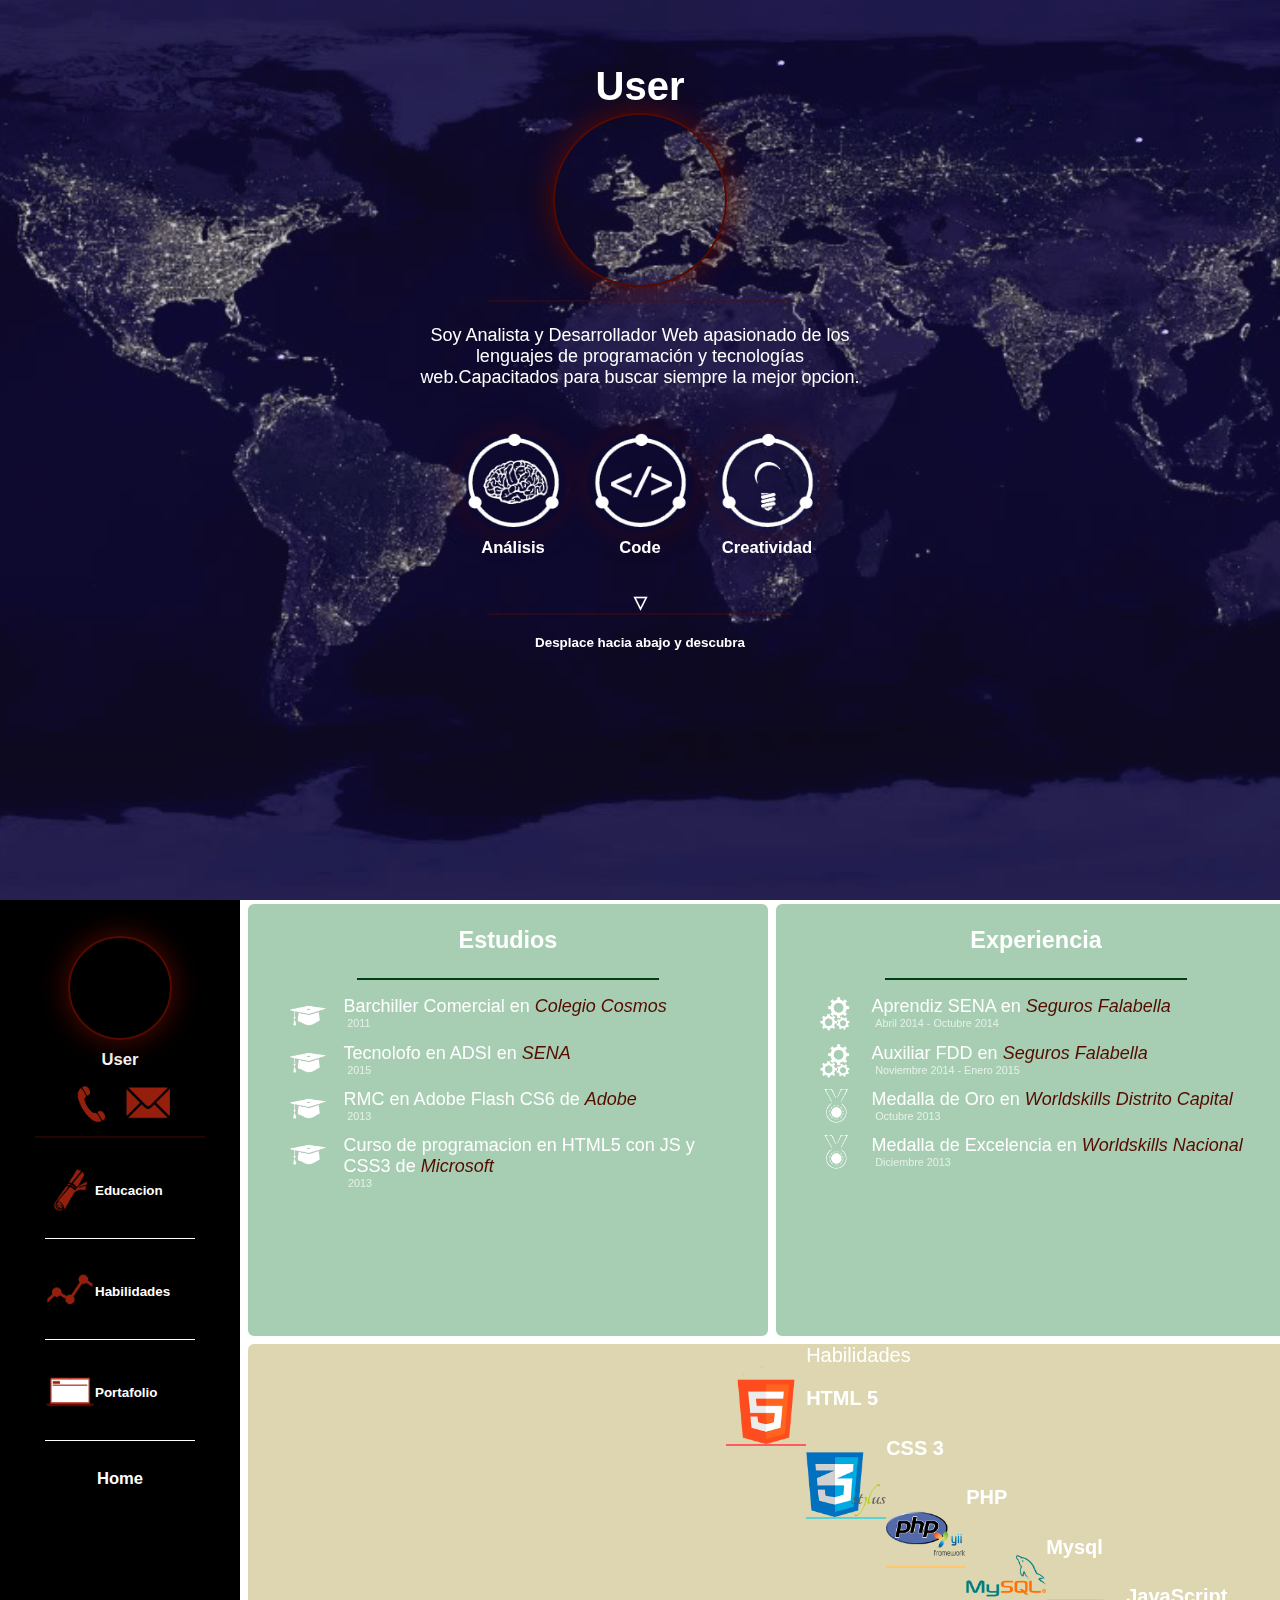
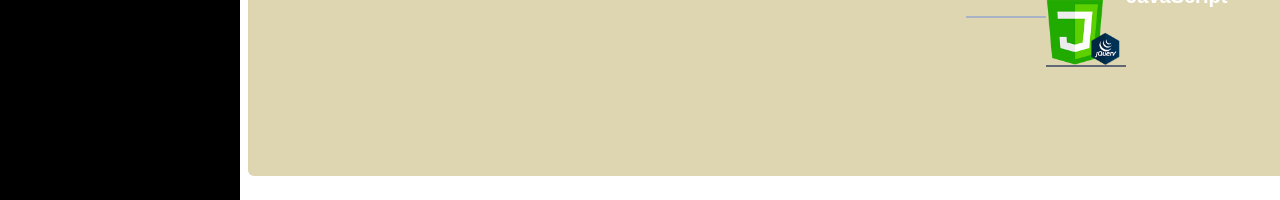
==== commit 771ee5e2: "Update index.html" ====
--- a/index.html
+++ b/index.html
@@ -133,7 +133,7 @@
 
 				<canvas id="canvas" height="300" width="300" style="margin-top: 0.7em; margin-left: 10%; margin-right: 7%;"></canvas>
 				<div class="lenguajes">
-					<div class="titulo">Habilidades</div>
+					<link href="animacionMegamanX/index.html" class="titulo">Habilidades</link>
 						<figure class="imgLeng html"></figure><h4 class="h4html">HTML 5 </h4>
 						<figure class="imgLeng css"></figure><h4>CSS 3 </h4>
 						<figure class="imgLeng php"></figure><h4>PHP </h4>
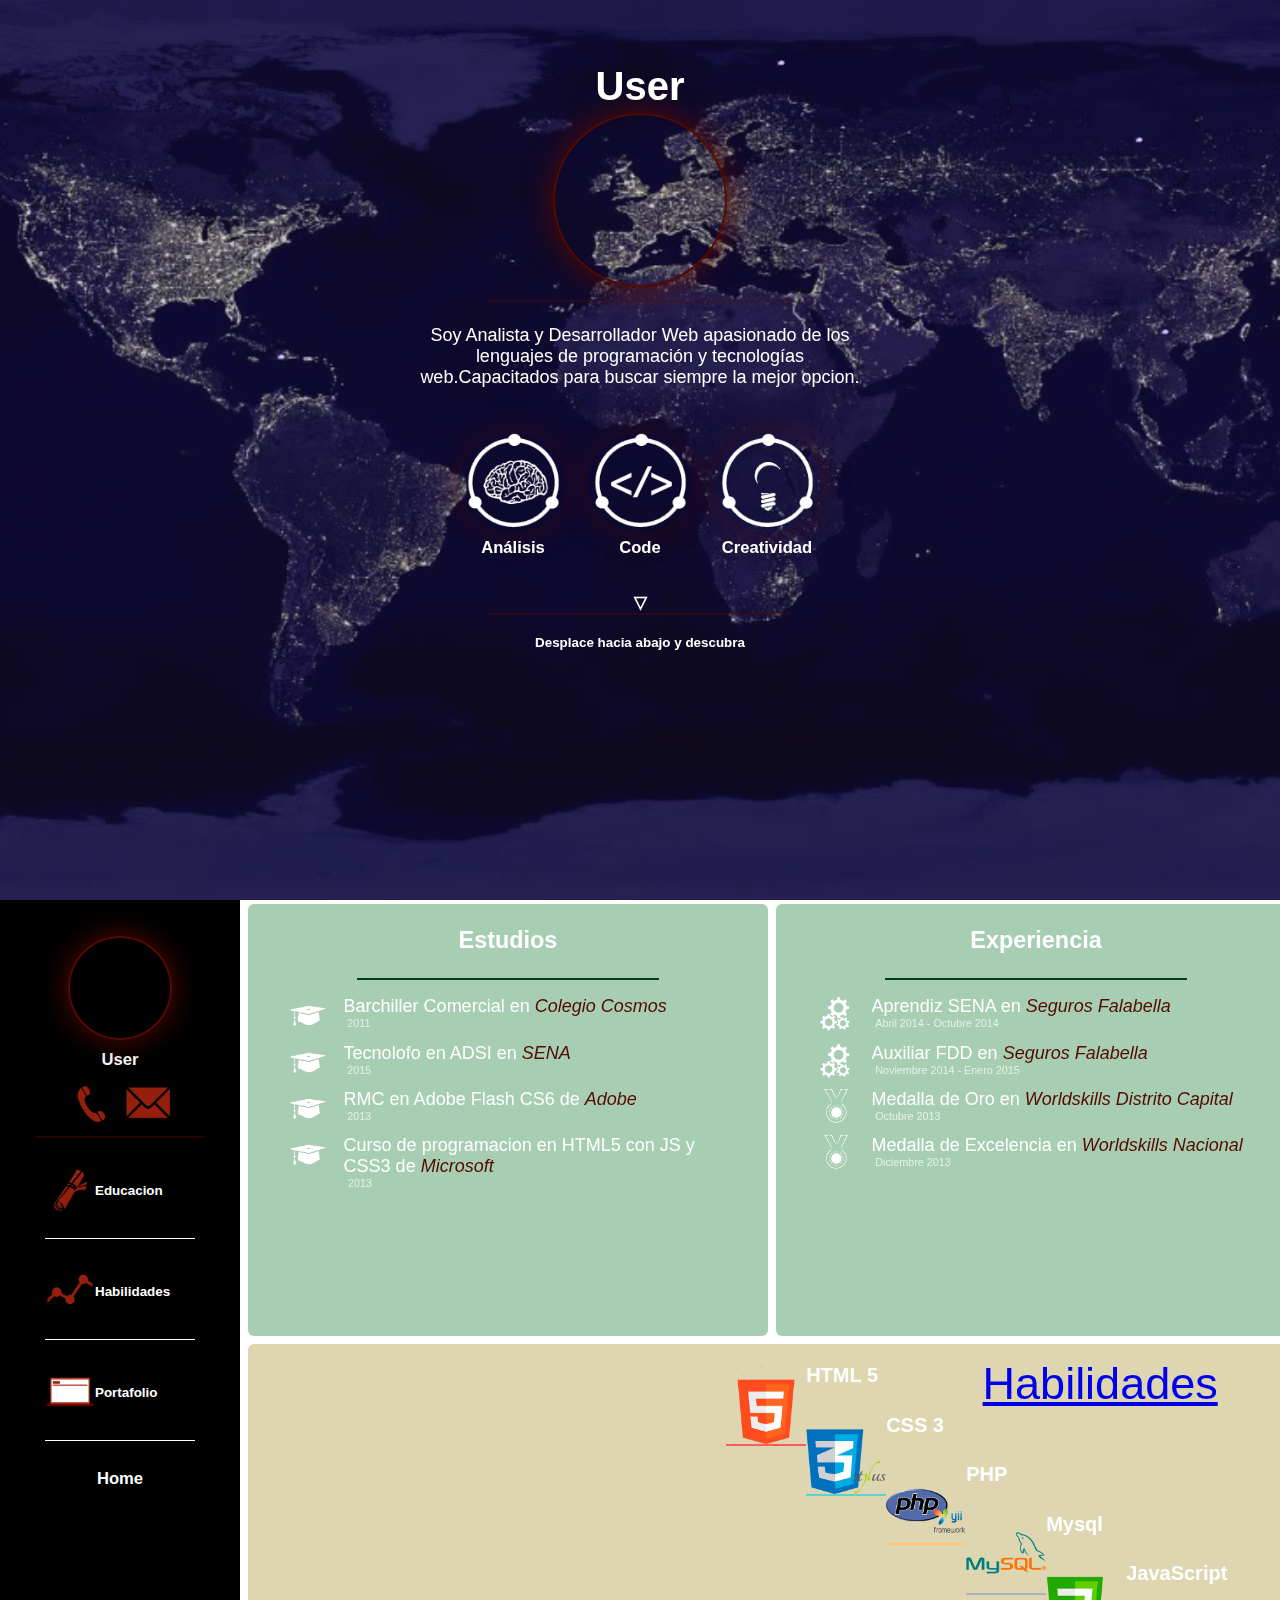
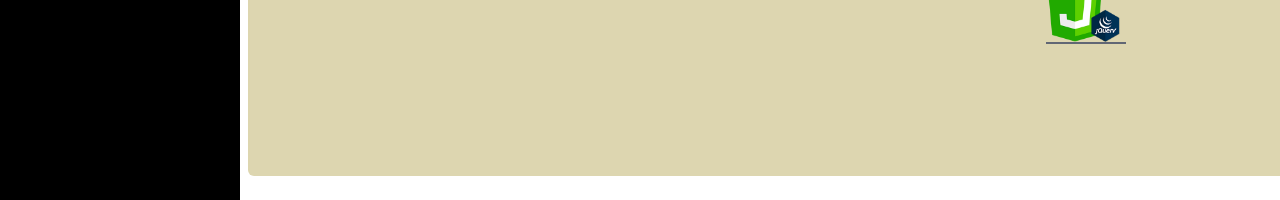
==== commit 0d2e0da7: "Update index.html" ====
--- a/index.html
+++ b/index.html
@@ -133,7 +133,7 @@
 
 				<canvas id="canvas" height="300" width="300" style="margin-top: 0.7em; margin-left: 10%; margin-right: 7%;"></canvas>
 				<div class="lenguajes">
-					<link href="animacionMegamanX/index.html" class="titulo">Habilidades</link>
+					<a href="animacionMegamanX/index.html" class="titulo">Habilidades</a>
 						<figure class="imgLeng html"></figure><h4 class="h4html">HTML 5 </h4>
 						<figure class="imgLeng css"></figure><h4>CSS 3 </h4>
 						<figure class="imgLeng php"></figure><h4>PHP </h4>
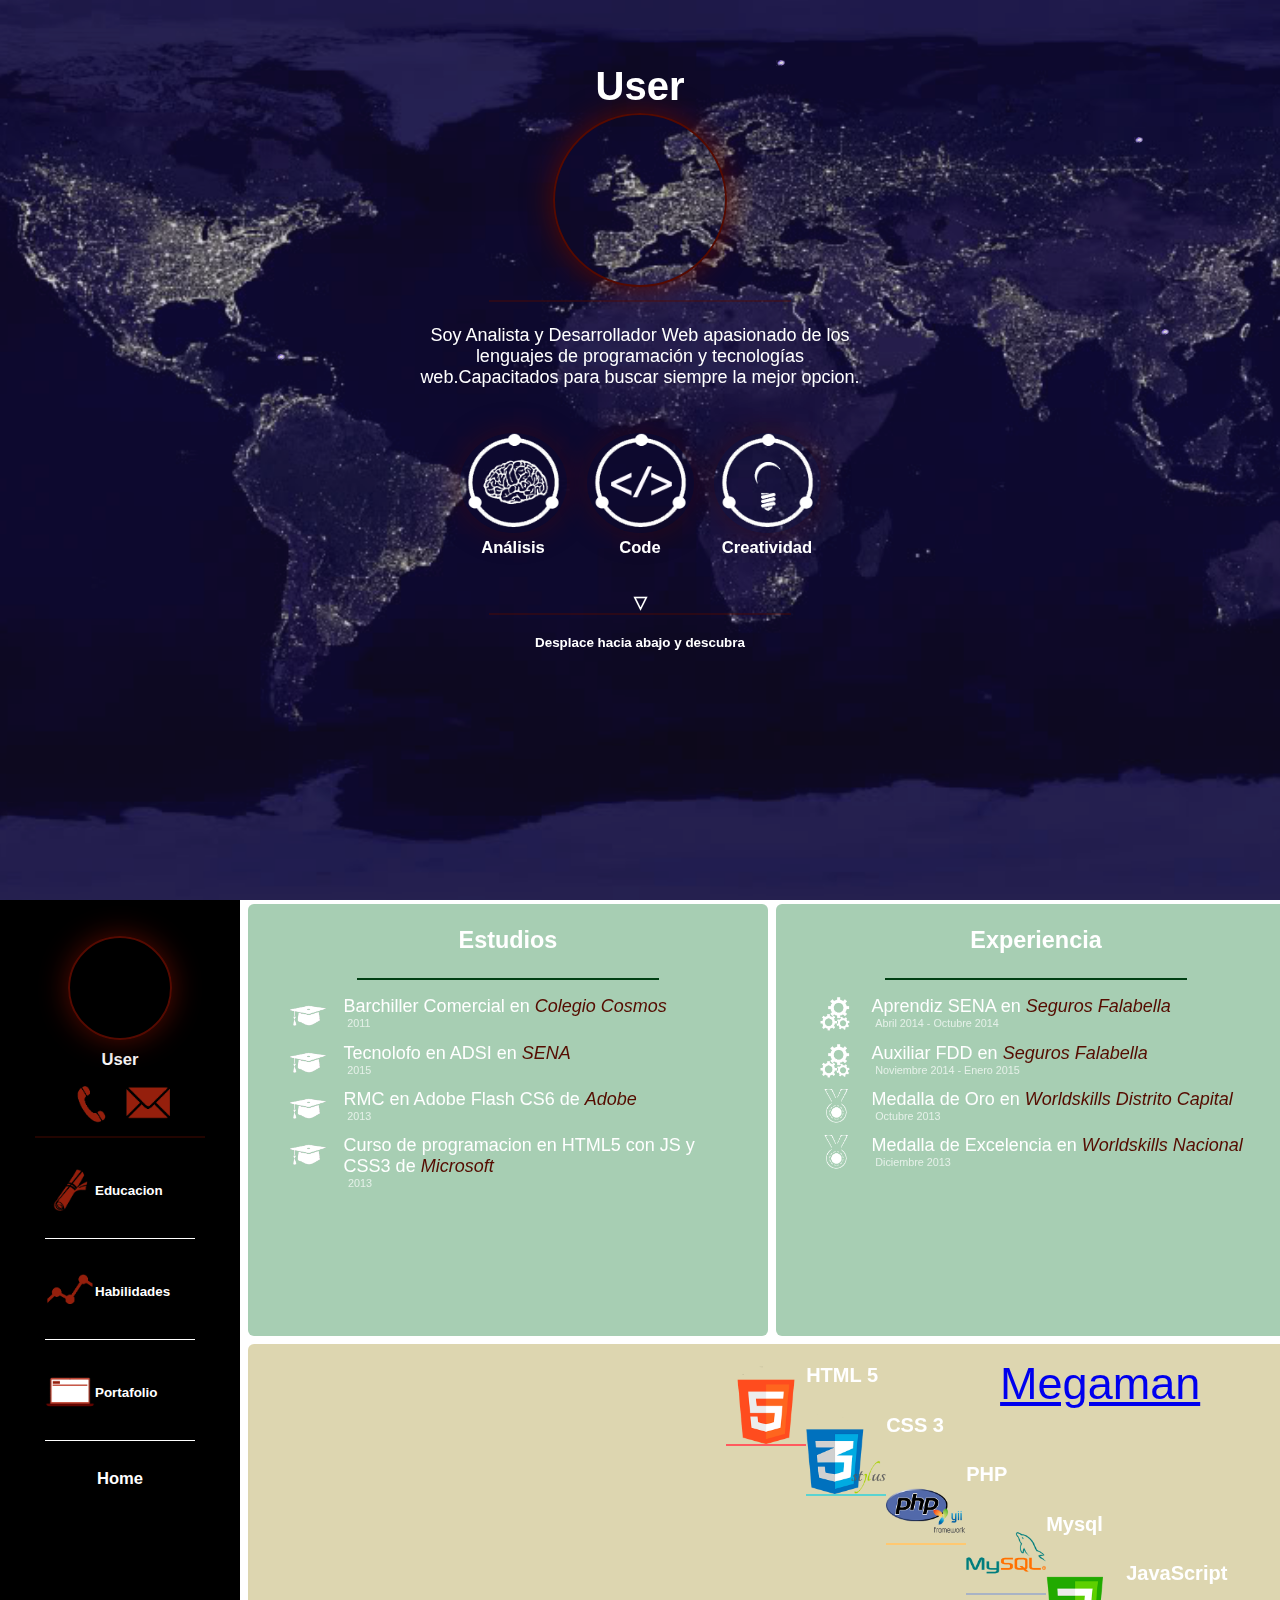
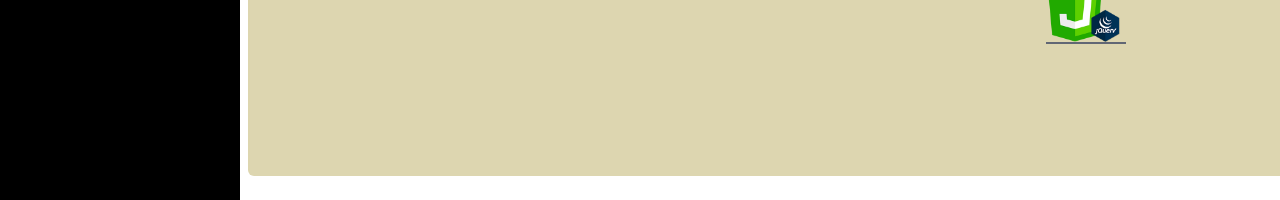
==== commit a0fee4fa: "Update index.html" ====
--- a/index.html
+++ b/index.html
@@ -133,7 +133,7 @@
 
 				<canvas id="canvas" height="300" width="300" style="margin-top: 0.7em; margin-left: 10%; margin-right: 7%;"></canvas>
 				<div class="lenguajes">
-					<a href="animacionMegamanX/index.html" class="titulo">Habilidades</a>
+					<a href="animacionMegamanX/index.html" class="titulo">Megaman</a>
 						<figure class="imgLeng html"></figure><h4 class="h4html">HTML 5 </h4>
 						<figure class="imgLeng css"></figure><h4>CSS 3 </h4>
 						<figure class="imgLeng php"></figure><h4>PHP </h4>
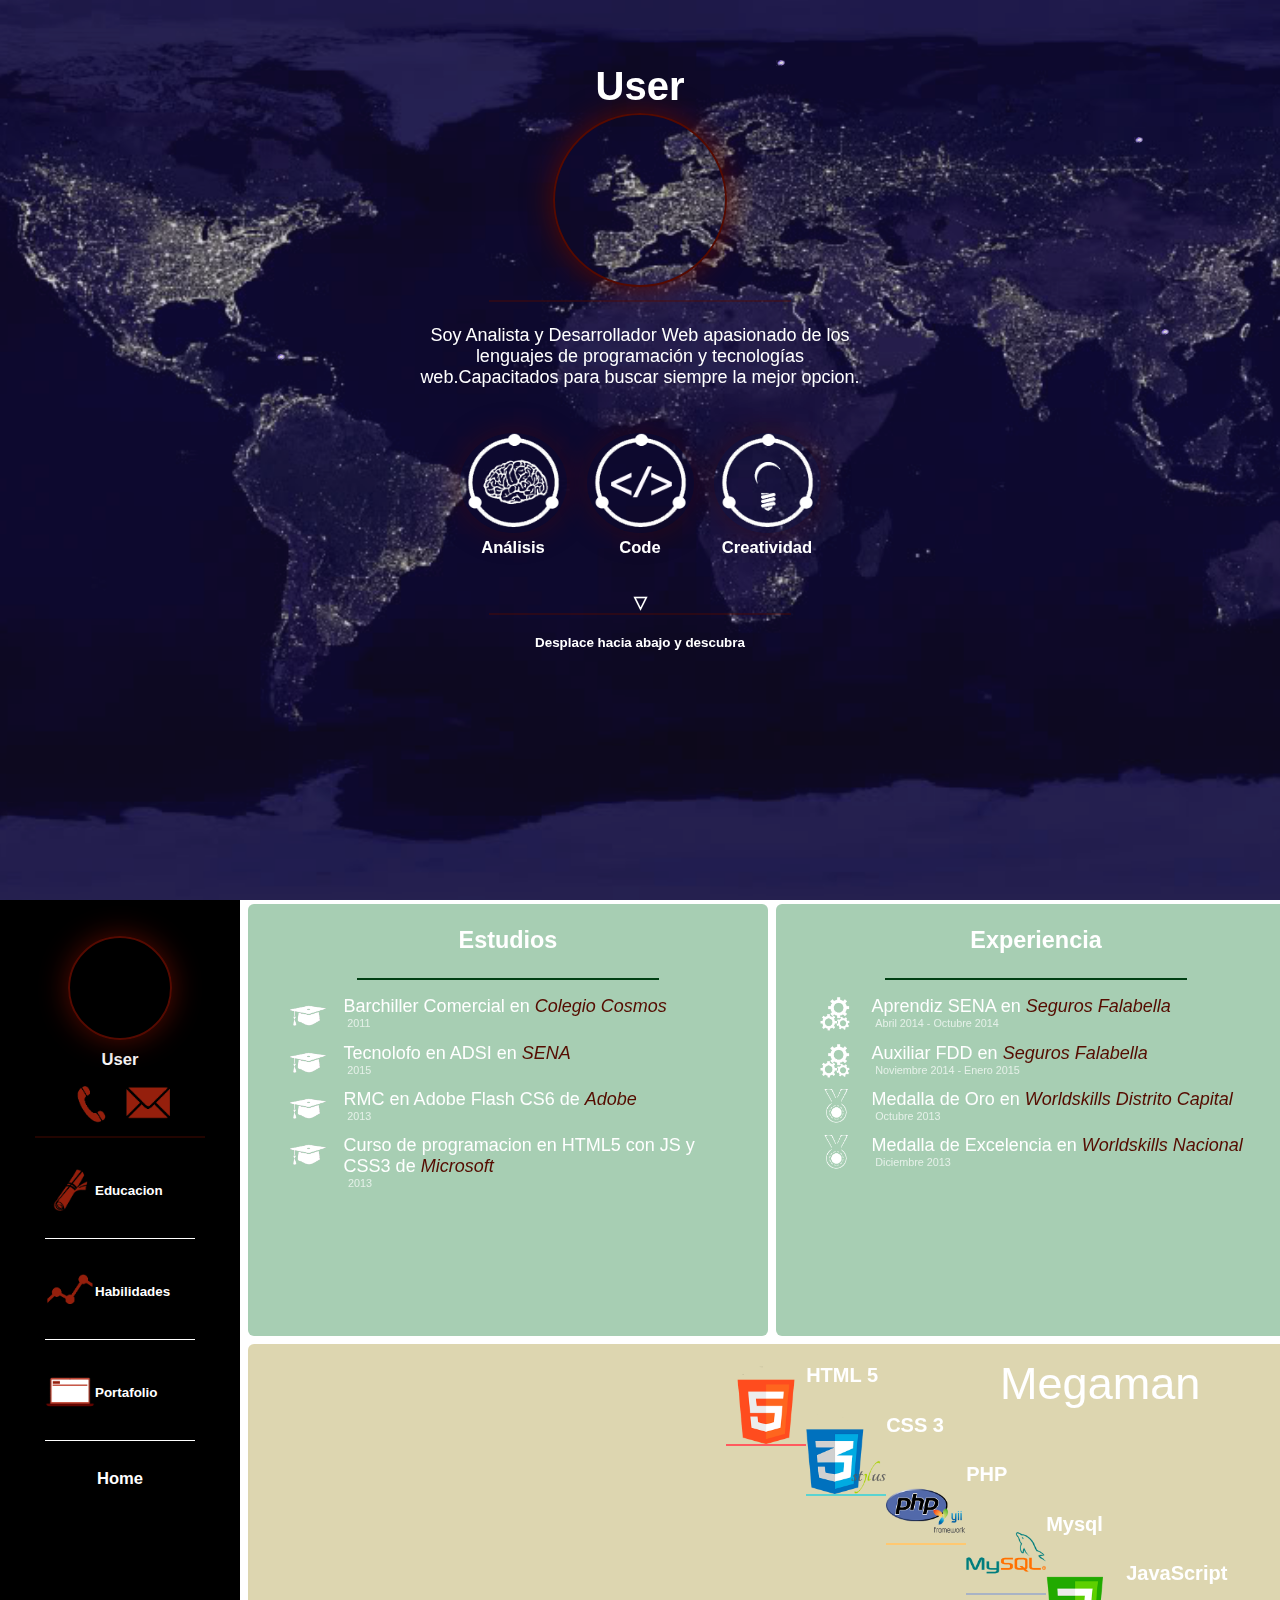
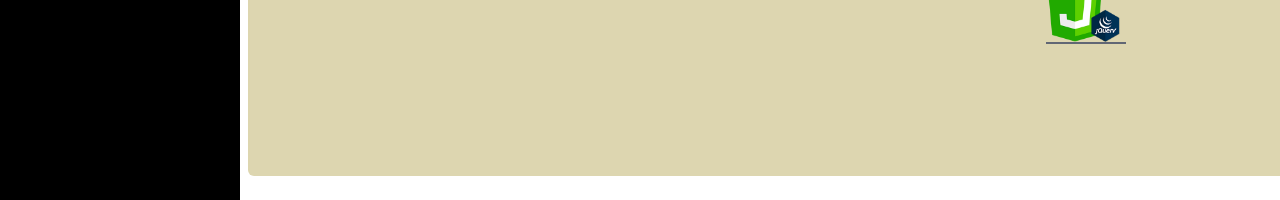
==== commit 618ecda8: "asasasas" ====
--- a/index.html
+++ b/index.html
@@ -133,7 +133,7 @@
 
 				<canvas id="canvas" height="300" width="300" style="margin-top: 0.7em; margin-left: 10%; margin-right: 7%;"></canvas>
 				<div class="lenguajes">
-					<a href="animacionMegamanX/index.html" class="titulo">Megaman</a>
+					<a href="animacionMegamanX/index.html"style="text-decoration: none;color: white;" class="titulo">Megaman</a>
 						<figure class="imgLeng html"></figure><h4 class="h4html">HTML 5 </h4>
 						<figure class="imgLeng css"></figure><h4>CSS 3 </h4>
 						<figure class="imgLeng php"></figure><h4>PHP </h4>
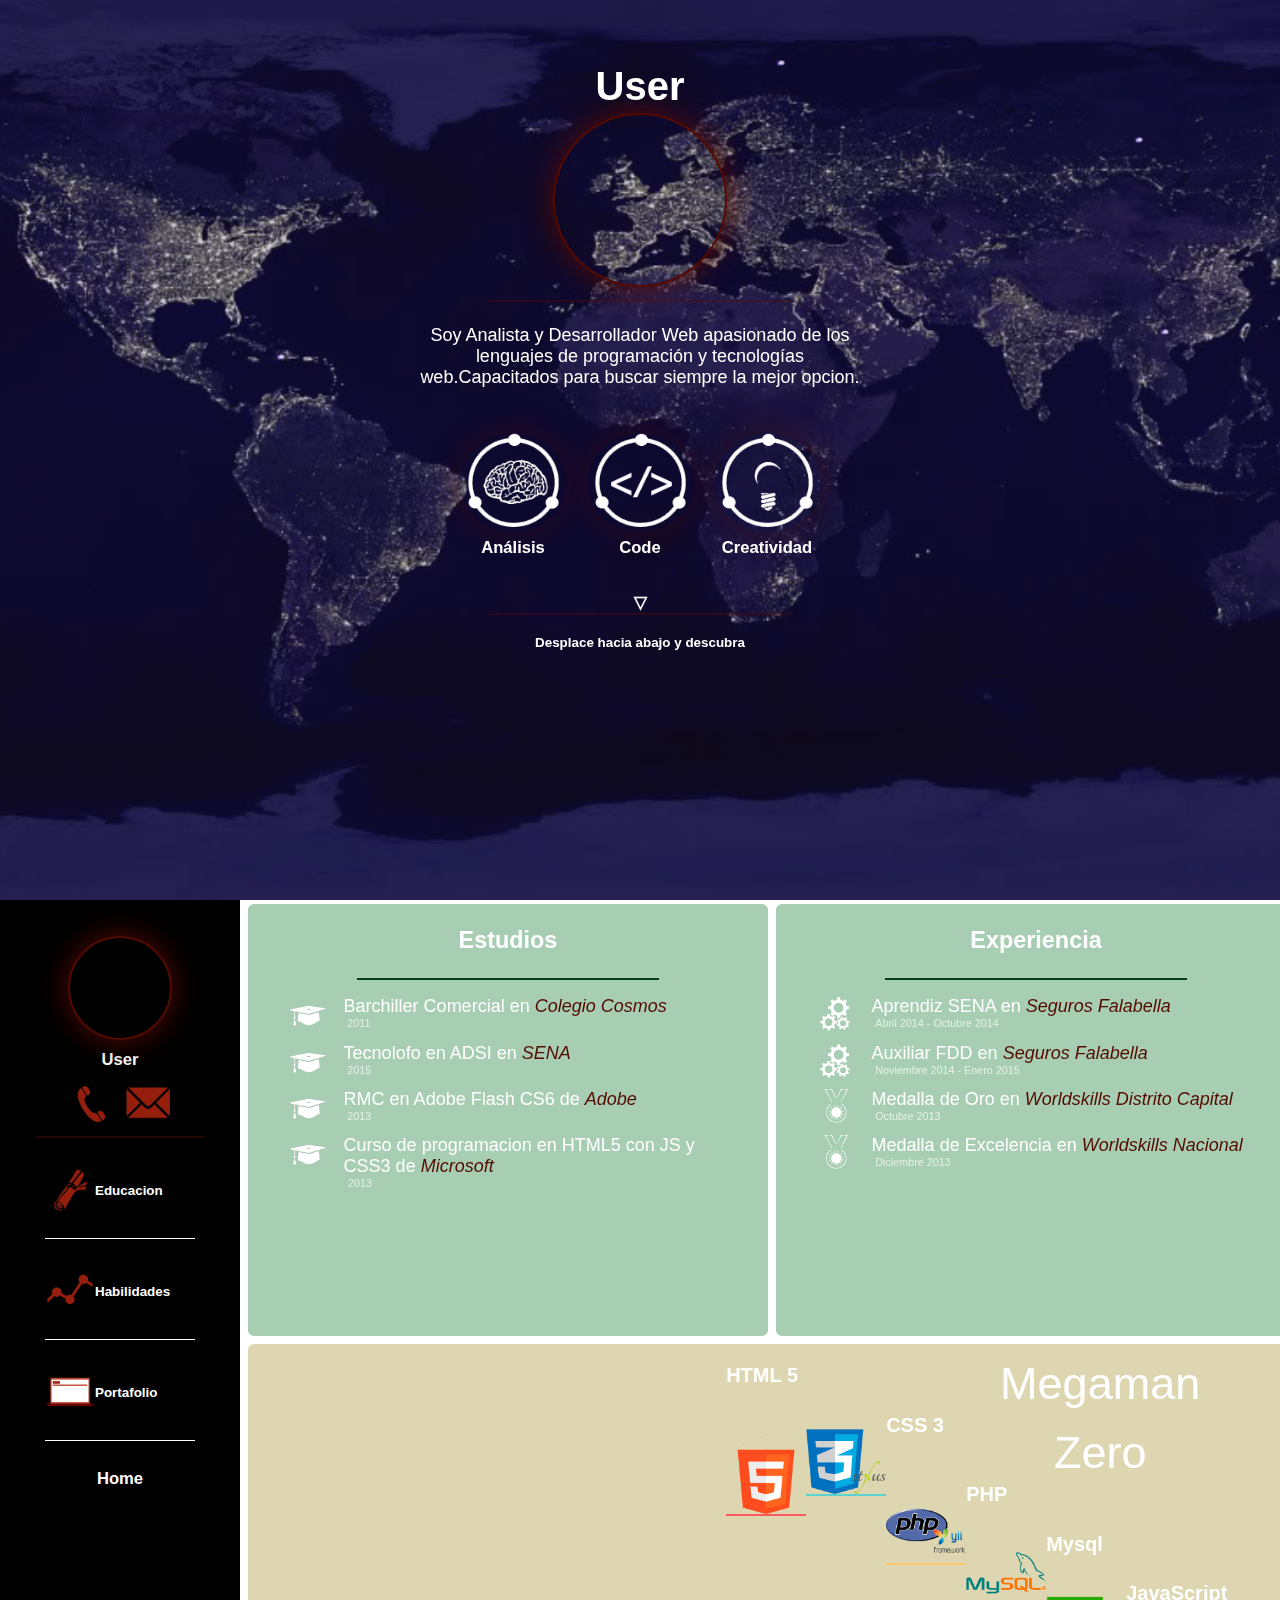
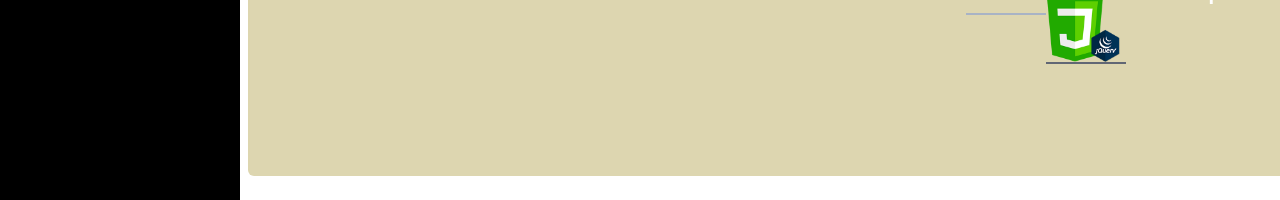
==== commit fe735fe1: "oputaupt" ====
--- a/index.html
+++ b/index.html
@@ -133,7 +133,7 @@
 
 				<canvas id="canvas" height="300" width="300" style="margin-top: 0.7em; margin-left: 10%; margin-right: 7%;"></canvas>
 				<div class="lenguajes">
-					<a href="animacionMegamanX/index.html"style="text-decoration: none;color: white;" class="titulo">Megaman</a>
+					<a href="animacionMegamanX/index.html"style="text-decoration: none;color: white;" class="titulo">Megaman</a><a href="http://darktowers.github.io/zeroAnimation/"style="text-decoration: none;color: white;" class="titulo">Zero</a>
 						<figure class="imgLeng html"></figure><h4 class="h4html">HTML 5 </h4>
 						<figure class="imgLeng css"></figure><h4>CSS 3 </h4>
 						<figure class="imgLeng php"></figure><h4>PHP </h4>
